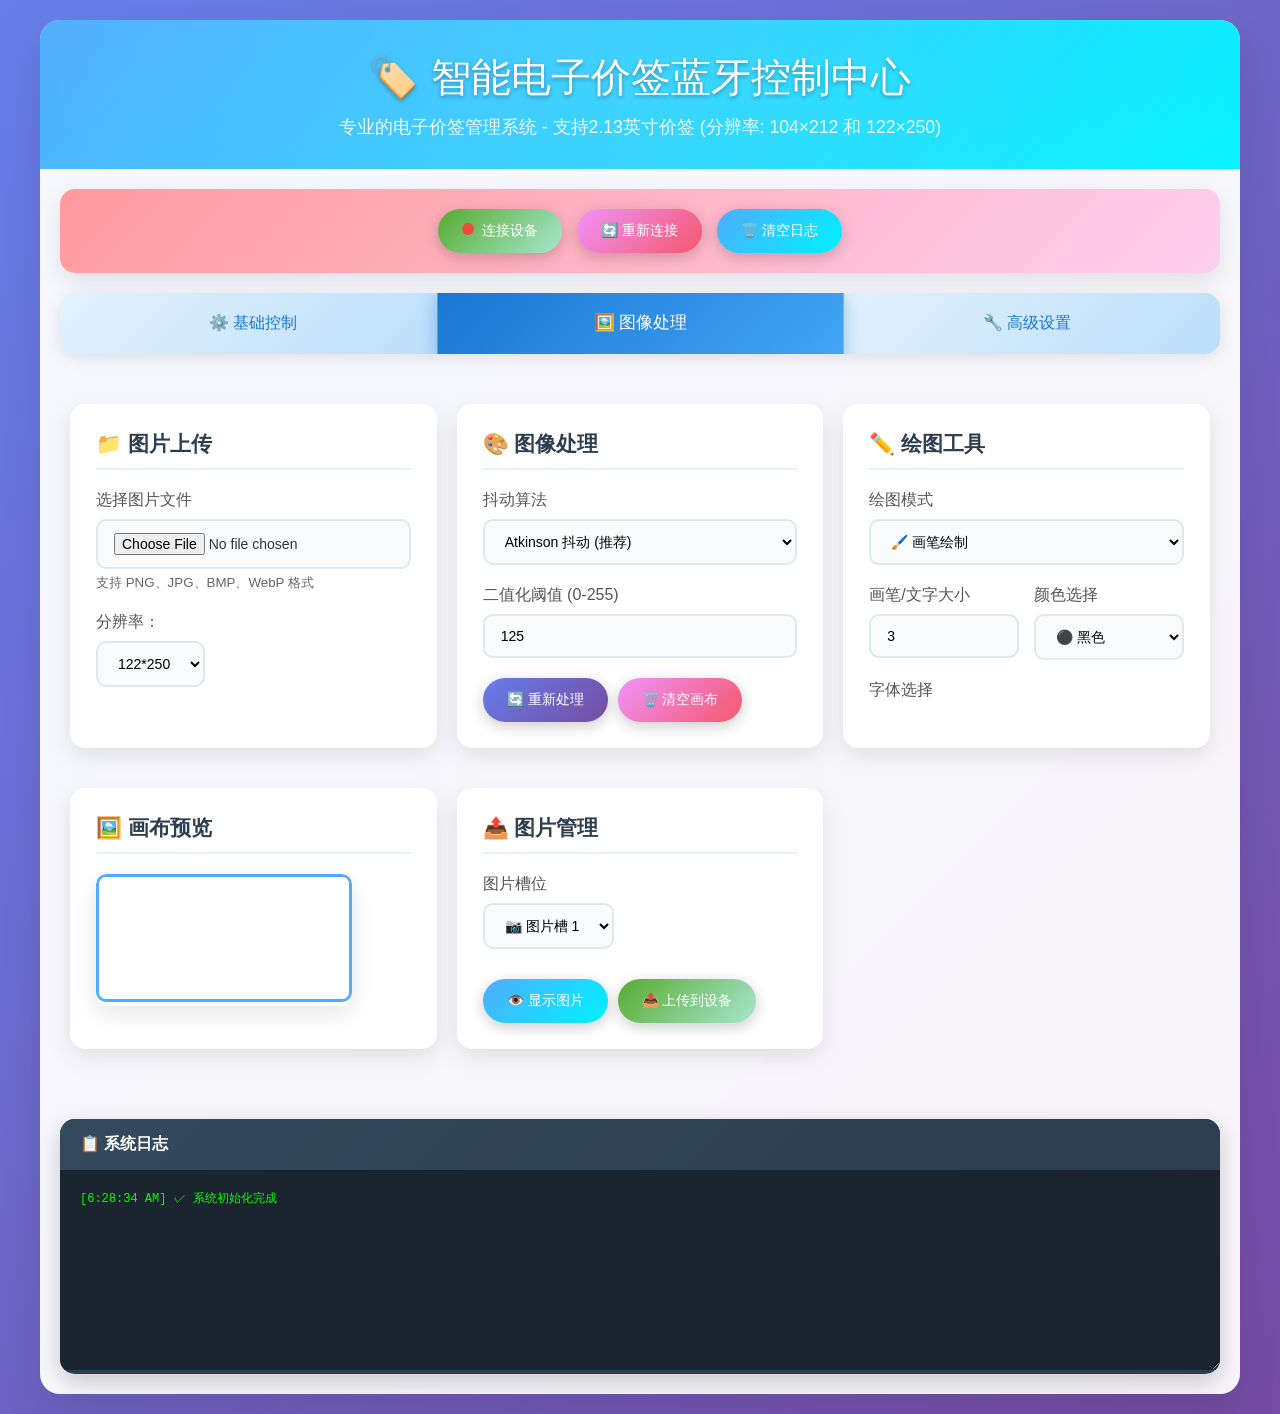
==== last.html @ 51428369 "admin upload /last.html" ====
<!DOCTYPE html>
<html lang="zh-CN">
<head>
    <meta http-equiv="Content-Type" content="text/html; charset=UTF-8">
    <meta name="viewport" content="width=device-width, initial-scale=1.0">
    <title>智能电子价签蓝牙控制中心</title>
    <style>
        * {
            margin: 0;
            padding: 0;
            box-sizing: border-box;
        }

        body {
            font-family: 'Microsoft YaHei', 'PingFang SC', 'Helvetica Neue', Arial, sans-serif;
            background: linear-gradient(135deg, #667eea 0%, #764ba2 100%);
            min-height: 100vh;
            padding: 20px;
            color: #333;
        }

        .container {
            max-width: 1200px;
            margin: 0 auto;
            background: rgba(255, 255, 255, 0.95);
            border-radius: 20px;
            box-shadow: 0 20px 40px rgba(0, 0, 0, 0.1);
            overflow: hidden;
            backdrop-filter: blur(10px);
        }

        /* 移动端适配 */
        @media (max-width: 768px) {
            body {
                padding: 10px;
                font-size: 14px;
            }
            
            .container {
                border-radius: 15px;
                margin: 0;
            }
        }

        .header {
            background: linear-gradient(135deg, #4facfe 0%, #00f2fe 100%);
            color: white;
            padding: 30px;
            text-align: center;
            position: relative;
            overflow: hidden;
        }

        .header::before {
            content: '';
            position: absolute;
            top: -50%;
            left: -50%;
            width: 200%;
            height: 200%;
            background: radial-gradient(circle, rgba(255,255,255,0.1) 0%, transparent 70%);
            animation: float 6s ease-in-out infinite;
        }

        @keyframes float {
            0%, 100% { transform: translateY(0px) rotate(0deg); }
            50% { transform: translateY(-20px) rotate(180deg); }
        }

        .header h1 {
            font-size: 2.5em;
            margin-bottom: 10px;
            font-weight: 300;
            text-shadow: 0 2px 4px rgba(0,0,0,0.3);
            position: relative;
            z-index: 1;
        }

        .header p {
            font-size: 1.1em;
            opacity: 0.9;
            position: relative;
            z-index: 1;
        }

        @media (max-width: 768px) {
            .header {
                padding: 20px 15px;
            }
            
            .header h1 {
                font-size: 1.8em;
                margin-bottom: 8px;
            }
            
            .header p {
                font-size: 0.95em;
            }
        }

        .connection-panel {
            background: linear-gradient(135deg, #ff9a9e 0%, #fecfef 100%);
            padding: 20px;
            margin: 20px;
            border-radius: 15px;
            box-shadow: 0 8px 25px rgba(0, 0, 0, 0.1);
        }

        .connection-buttons {
            display: flex;
            gap: 15px;
            flex-wrap: wrap;
            justify-content: center;
        }

        .btn {
            background: linear-gradient(135deg, #667eea 0%, #764ba2 100%);
            color: white;
            border: none;
            padding: 12px 24px;
            border-radius: 25px;
            cursor: pointer;
            font-size: 14px;
            font-weight: 500;
            transition: all 0.3s ease;
            box-shadow: 0 4px 15px rgba(0, 0, 0, 0.2);
            position: relative;
            overflow: hidden;
            min-height: 44px; /* 确保触摸友好的最小高度 */
        }

        @media (max-width: 768px) {
            .connection-panel {
                margin: 15px;
                padding: 15px;
            }
            
            .connection-buttons {
                gap: 10px;
                flex-direction: column;
            }
            
            .btn {
                padding: 15px 20px;
                font-size: 16px;
                min-height: 50px;
                width: 100%;
                border-radius: 12px;
            }
        }

        .btn::before {
            content: '';
            position: absolute;
            top: 0;
            left: -100%;
            width: 100%;
            height: 100%;
            background: linear-gradient(90deg, transparent, rgba(255,255,255,0.2), transparent);
            transition: left 0.5s;
        }

        .btn:hover::before {
            left: 100%;
        }

        .btn:hover {
            transform: translateY(-2px);
            box-shadow: 0 6px 20px rgba(0, 0, 0, 0.3);
        }

        .btn:active {
            transform: translateY(0);
        }

        .btn-success {
            background: linear-gradient(135deg, #56ab2f 0%, #a8e6cf 100%);
        }

        .btn-warning {
            background: linear-gradient(135deg, #f093fb 0%, #f5576c 100%);
        }

        .btn-info {
            background: linear-gradient(135deg, #4facfe 0%, #00f2fe 100%);
        }

        .tabs {
            display: flex;
            background: #f8f9fa;
            margin: 20px;
            border-radius: 15px;
            overflow: hidden;
            box-shadow: 0 4px 15px rgba(0, 0, 0, 0.1);
        }

        .tab {
            flex: 1;
            padding: 20px;
            text-align: center;
            cursor: pointer;
            background: linear-gradient(135deg, #e3f2fd 0%, #bbdefb 100%);
            border: none;
            font-size: 16px;
            font-weight: 500;
            color: #1976d2;
            transition: all 0.3s ease;
            position: relative;
            min-height: 44px;
        }

        @media (max-width: 768px) {
            .tabs {
                margin: 15px;
                flex-direction: column;
                border-radius: 12px;
            }
            
            .tab {
                padding: 15px;
                font-size: 15px;
                min-height: 50px;
                border-right: none !important;
            }
            
            .tab:not(:last-child) {
                border-bottom: 1px solid rgba(255,255,255,0.3);
            }
            
            .tab.active {
                transform: none;
                border-radius: 0;
            }
        }

        .tab:not(:last-child) {
            border-right: 1px solid rgba(255,255,255,0.3);
        }

        .tab.active {
            background: linear-gradient(135deg, #1976d2 0%, #42a5f5 100%);
            color: white;
            transform: scale(1.05);
            z-index: 2;
            box-shadow: 0 4px 15px rgba(25, 118, 210, 0.4);
        }

        .tab:hover:not(.active) {
            background: linear-gradient(135deg, #bbdefb 0%, #90caf9 100%);
            transform: translateY(-2px);
        }

        .content {
            display: none;
            padding: 30px;
            animation: fadeIn 0.5s ease-in-out;
        }

        .content.active {
            display: block;
        }

        @keyframes fadeIn {
            from { opacity: 0; transform: translateY(20px); }
            to { opacity: 1; transform: translateY(0); }
        }

        .card {
            background: white;
            border-radius: 15px;
            padding: 25px;
            margin-bottom: 20px;
            box-shadow: 0 8px 25px rgba(0, 0, 0, 0.1);
            border: 1px solid rgba(255, 255, 255, 0.2);
            transition: transform 0.3s ease, box-shadow 0.3s ease;
        }

        .card:hover {
            transform: translateY(-5px);
            box-shadow: 0 15px 35px rgba(0, 0, 0, 0.15);
        }

        .card-title {
            font-size: 1.3em;
            font-weight: 600;
            margin-bottom: 20px;
            color: #2c3e50;
            border-bottom: 2px solid #e3f2fd;
            padding-bottom: 10px;
        }

        @media (max-width: 768px) {
            .content {
                padding: 20px 15px;
            }
            
            .card {
                padding: 20px;
                margin-bottom: 15px;
                border-radius: 12px;
            }
            
            .card:hover {
                transform: none;
            }
            
            .card-title {
                font-size: 1.2em;
                margin-bottom: 15px;
            }
        }

        .form-group {
            margin-bottom: 20px;
        }

        .form-label {
            display: block;
            margin-bottom: 8px;
            font-weight: 500;
            color: #555;
        }

        .form-control {
            width: 100%;
            padding: 12px 16px;
            border: 2px solid #e1e8ed;
            border-radius: 10px;
            font-size: 14px;
            transition: all 0.3s ease;
            background: #fafbfc;
        }

        .form-control:focus {
            outline: none;
            border-color: #4facfe;
            background: white;
            box-shadow: 0 0 0 3px rgba(79, 172, 254, 0.1);
        }

        .form-control-inline {
            display: inline-block;
            width: auto;
            margin-right: 10px;
        }

        .button-group {
            display: flex;
            gap: 10px;
            flex-wrap: wrap;
            margin-top: 15px;
        }

        @media (max-width: 768px) {
            .form-control {
                padding: 15px 16px;
                font-size: 16px; /* 防止iOS缩放 */
                border-radius: 8px;
            }
            
            .form-control-inline {
                width: 100%;
                margin-right: 0;
                margin-bottom: 10px;
            }
            
            .button-group {
                flex-direction: column;
                gap: 8px;
            }
            
            .button-group .btn {
                width: 100%;
                margin: 0;
            }
        }

        .canvas-container {
            position: relative;
            display: inline-block;
            border-radius: 10px;
            overflow: hidden;
            box-shadow: 0 8px 25px rgba(0, 0, 0, 0.1);
        }

        #canvas {
            border: 3px solid #4facfe;
            border-radius: 10px;
            background: white;
        }

        #edit-font {
            max-width: 296px;
            position: absolute;
            border: 2px solid #4facfe;
            background-color: rgba(255, 255, 255, 0.9);
            display: none;
            overflow: auto;
            border-radius: 5px;
            padding: 5px;
            backdrop-filter: blur(5px);
        }

        .log-container {
            margin: 20px;
            background: #2c3e50;
            border-radius: 15px;
            overflow: hidden;
            box-shadow: 0 8px 25px rgba(0, 0, 0, 0.2);
        }

        .log-header {
            background: linear-gradient(135deg, #34495e 0%, #2c3e50 100%);
            color: white;
            padding: 15px 20px;
            font-weight: 600;
        }

        #log {
            width: 100%;
            background: #1a252f;
            color: #00ff00;
            border: none;
            padding: 20px;
            font-family: 'Consolas', 'Monaco', monospace;
            font-size: 12px;
            resize: vertical;
            min-height: 200px;
        }

        @media (max-width: 768px) {
            .canvas-container {
                width: 100%;
                max-width: 100%;
                border-radius: 8px;
            }
            
            #canvas {
                width: 100%;
                max-width: 100%;
                height: auto;
                border-width: 2px;
                border-radius: 8px;
            }
            
            #edit-font {
                max-width: 90%;
                border-radius: 8px;
            }
            
            .log-container {
                margin: 15px;
                border-radius: 12px;
            }
            
            .log-header {
                padding: 12px 15px;
                font-size: 14px;
            }
            
            #log {
                padding: 15px;
                font-size: 11px;
                min-height: 150px;
            }
        }

        .status-indicator {
            display: inline-block;
            width: 12px;
            height: 12px;
            border-radius: 50%;
            background: #e74c3c;
            margin-right: 8px;
            animation: pulse 2s infinite;
        }

        .status-indicator.connected {
            background: #27ae60;
        }

        @keyframes pulse {
            0% { opacity: 1; }
            50% { opacity: 0.5; }
            100% { opacity: 1; }
        }

        .feature-grid {
            display: grid;
            grid-template-columns: repeat(auto-fit, minmax(300px, 1fr));
            gap: 20px;
        }

        /* 表格响应式 */
        table {
            width: 100%;
            border-collapse: collapse;
            margin: 15px 0;
        }

        td, th {
            padding: 12px 8px;
            text-align: left;
            border-bottom: 1px solid #ddd;
        }

        @media (max-width: 768px) {
            .feature-grid {
                grid-template-columns: 1fr;
                gap: 15px;
            }
            
            /* 表格在移动端的处理 */
            table {
                font-size: 14px;
            }
            
            td, th {
                padding: 10px 6px;
                font-size: 13px;
            }
            
            /* 让表格可以横向滚动 */
            .table-responsive {
                overflow-x: auto;
                -webkit-overflow-scrolling: touch;
            }
            
            /* 工具提示在移动端的优化 */
            .tooltip::after {
                font-size: 11px;
                padding: 6px 10px;
            }
        }

        .icon {
            display: inline-block;
            width: 20px;
            height: 20px;
            margin-right: 8px;
            vertical-align: middle;
        }

        .tooltip {
            position: relative;
            cursor: help;
        }

        .tooltip::after {
            content: attr(data-tooltip);
            position: absolute;
            bottom: 125%;
            left: 50%;
            transform: translateX(-50%);
            background: #333;
            color: white;
            padding: 8px 12px;
            border-radius: 6px;
            font-size: 12px;
            white-space: nowrap;
            opacity: 0;
            visibility: hidden;
            transition: all 0.3s ease;
            z-index: 1000;
        }

        .tooltip:hover::after {
            opacity: 1;
            visibility: visible;
        }

        /* 移动端额外优化 */
        @media (max-width: 480px) {
            body {
                padding: 5px;
            }
            
            .header h1 {
                font-size: 1.5em;
            }
            
            .btn {
                font-size: 15px;
                padding: 12px 16px;
            }
        }

        .loading {
            display: inline-block;
            width: 20px;
            height: 20px;
            border: 3px solid #f3f3f3;
            border-top: 3px solid #3498db;
            border-radius: 50%;
            animation: spin 1s linear infinite;
            margin-right: 10px;
        }

        @keyframes spin {
            0% { transform: rotate(0deg); }
            100% { transform: rotate(360deg); }
        }
    </style>
    <script type="application/javascript" src="电子价签蓝牙控制器_files/dithering.js"></script>
    <script type="application/javascript" src="电子价签蓝牙控制器_files/utils.js"></script>
</head>

<body>
    <script>
        let bleDevice;
        let gattServer;
        let epdService;
        let rxtxService;
        let epdCharacteristic;
        let rxtxCharacteristic;
        let reconnectTrys = 0;

        function delay(delayInms) {
            return new Promise(resolve => {
                setTimeout(() => {
                    resolve(2);
                }, delayInms);
            });
        }

        // 字符串进行gb2312编码
        function encodeToGb2312(str) {
            if (!str) {
                return '';
            }
            return urlEncode(strTrim(str));
        }

        // 将16进制转decode编码
        function hex2per(data) {
            if (data.length % 2) {
                console.error('16进制数据格式错误');
                return '';
            };

            var tmp = [];

            for (let i = 0; i < data.length; i += 2) {
                tmp.push(data.charAt(i) + data.charAt(i + 1));
            }

            let str = tmp.join('%');

            return '%' + str;
        }

        // 字符串进行gb2312解码
        function decodeCnGb2312(s) {
            var strChn = getChineseCode();
            var strOut = '';
            let str = hex2per(s);

            if (str) {
                for (var i = 0; i < str.length; i++) {
                    var c = str.charAt(i);
                    // +是空格
                    if (c == '+') {
                        strOut += ' ';
                    }
                    // a,b,c,1,2等，非%开头的，直接返回本身
                    else if (c != '%') {
                        strOut += c;
                    }
                    // %开头
                    else {
                        i++;
                        var nextC = str.charAt(i);
                        // 数字，则不是汉字
                        if (!isNaN(parseInt(nextC))) {
                            i++;
                            strOut += decodeURIComponent(c + nextC + str.charAt(i));
                        } else {
                            var x = new String();
                            try {
                                var code = str.substr(i, 2) + str.substr(i + 3, 2);
                                code = code.toUpperCase();
                                i = i + 4;

                                var index = -1;
                                while ((index = strChn.indexOf(code, index + 1)) != -1) {
                                    if (index % 4 == 0) {
                                        strOut += String.fromCharCode(index / 4 + 19968);
                                        break;
                                    }
                                }
                            } catch (e) {}
                        }
                    }
                }
            }
            return strOut;
        }

        function strTrim(str) {
            while (str.length > 0 && str.charAt(0) == ' ')
                str = str.substring(1, str.length);
            while (str.length > 0 && str.charAt(str.length - 1) == ' ')
                str = str.substring(0, str.length - 1);
            str = str.replace(' ', '+');
            return str;
        }

        function strReplace(str, a, b) {
            var i;
            var s2 = str;
            while (s2.indexOf(a) > 0) {
                i = s2.indexOf(a);
                s2 = s2.substring(0, i) + b + s2.substring(i + 2, s2.length);
            }
            return s2;
        }

        function urlEncode(strInput) {
            var str = strInput.replace(/(script)/g, '');
            str = str.replace(/(javascript)/g, '');
            str = str.replace(/(alert)/g, '');
            str = str.replace(/(style)/g, '');
            str = str.replace(/(<)/g, '');
            str = str.replace(/(>)/g, '');
            str = strReplace(str, '/', '');
            var Sys = {};
            var ua = (navigator && navigator.userAgent.toLowerCase()) || 'chrome';
            var s;
            (s = ua.match(/msie ([\d.]+)/))
                ? (Sys.ie = s[1])
                : (s = ua.match(/firefox\/([\d.]+)/))
                ? (Sys.firefox = s[1])
                : (s = ua.match(/chrome\/([\d.]+)/))
                ? (Sys.chrome = s[1])
                : (s = ua.match(/opera.([\d.]+)/))
                ? (Sys.opera = s[1])
                : (s = ua.match(/version\/([\d.]+).*safari/))
                ? (Sys.safari = s[1])
                : 0;

            if (Sys.firefox || Sys.chrome) {
                return urlEncodeV2(str);
            }
            if (strInput) {
                if (window && window.execScript) {
                    str = str.replace(/./g, function (sHex) {
                        window.EnCodeStr = '';
                        window.sHex = sHex;
                        window.execScript('window.EnCodeStr=Hex(Asc(window.sHex))', 'vbscript');
                        return window.EnCodeStr.replace(/../g, '%$&');
                    });
                }
                return str;
            } else {
                return '';
            }
        }

        function urlEncodeV2(str) {
            var ret = '';
            var strSpecial = '!"#$%&\'()*+,/:;<=>?[]^`{|}~%';

            for (var i = 0; i < str.length; i++) {
                var chr = str.charAt(i);
                var c = strToAsc(chr);
                var tt = '';
                tt += chr + ':' + c + 'n';
                if (parseInt('0x' + c) > 0x7f) {
                    ret += c.slice(0, 2) + c.slice(-2);
                } else {
                    if (parseInt('0x' + c) < 0x10) {
                        ret += '0' + c.toString(16);
                    } else {
                        ret += c.toString(16);
                    }
                }
            }
            return ret;
        }

        function urlDecodeV2(str) {
            var ret = '';
            for (var i = 0; i < str.length; i++) {
                var chr = str.charAt(i);
                if (chr == '+') {
                    ret += '';
                } else if (chr == '%') {
                    var asc = str.substring(i + 1, i + 3);
                    if (parseInt('0x' + asc) > 0x7f) {
                        ret += ascToStr(parseInt('0x' + asc + str.substring(i + 4, i + 6)));
                        i += 5;
                    } else {
                        ret += ascToStr(parseInt('0x' + asc));
                        i += 2;
                    }
                } else {
                    ret += chr;
                }
            }
            return ret;
        }

        function strToAsc(str) {
            var n = unicodeToAnsi(str.charCodeAt(0));
            var s = n.toString(16);
            return s.toUpperCase();
        }

        function ascToStr(code) {
            var n = ansiToUnicode(code);
            return String.fromCharCode(n);
        }

        function unicodeToAnsi(chrCode) {
            var chrHex = chrCode.toString(16);
            chrHex = '000' + chrHex.toUpperCase();
            chrHex = chrHex.substr(chrHex.length - 4);
            var i = getUniCode().indexOf(chrHex);
            if (i != -1) {
                chrHex = getAnsiCodeChr().substr(i, 4);
            }
            return parseInt(chrHex, 16);
        }

        function ansiToUnicode(chrCode) {
            var chrHex = chrCode.toString(16);
            chrHex = '000' + chrHex.toUpperCase();
            chrHex = chrHex.substr(chrHex.length - 4);
            var i = getAnsiCodeChr().indexOf(chrHex);
            if (i != -1) {
                chrHex = getUniCode().substr(i, 4);
            }
        }

        // 留空的函数，用户自己编辑
        function getChineseCode() {
            // 用户自己编辑此函数
            return '';
        }

        function getUniCode() {
            // 用户自己编辑此函数
            return '';
        }

        function getAnsiCodeChr() {
            // 用户自己编辑此函数
            return '';
        }

        // 重置变量函数
        function resetVariables() {
            gattServer = null;
            epdService = null;
            epdCharacteristic = null;
            rxtxCharacteristic = null;
            rxtxService = null;
            document.getElementById("log").value = '';
        }

        // 错误处理函数
        async function handleError(error) {
            console.log(error);
            resetVariables();
            if (bleDevice == null)
                return;
            if (reconnectTrys <= 5) {
                reconnectTrys++;
                await connect();
            }
            else {
                addLog("Was not able to connect, aborting");
                reconnectTrys = 0;
            }
        }

        // 发送EPD命令
        async function sendCommand(cmd) {
            if (epdCharacteristic) {
                await epdCharacteristic.writeValueWithResponse(cmd)
            } else {
                addLog('服务不可用。蓝牙连接上了吗？')
            }
        }

        // 发送RXTX命令
        async function rxTxSendCommand(cmd) {
            if (rxtxCharacteristic) {
                await rxtxCharacteristic.writeValueWithResponse(cmd);
            } else {
                addLog('服务不可用。蓝牙连接上了吗？')
            }
        }

        // 断开连接
        function disconnect() {
            resetVariables();
            addLog('连接已断开.');
            document.getElementById("connectbutton").innerHTML = '连接设备';
            const statusIndicator = document.querySelector('.status-indicator');
            statusIndicator.classList.remove('connected');
        }

        // 蓝牙连接相关函数
        async function preConnect() {
            const connectBtn = document.getElementById('connectbutton');
            const statusIndicator = document.querySelector('.status-indicator');
            
            if (gattServer != null && gattServer.connected) {
                if (bleDevice != null && bleDevice.gatt.connected)
                    bleDevice.gatt.disconnect();
            }
            else {
                connectBtn.innerHTML = '<div class="loading"></div>正在连接...';
                connectBtn.disabled = true;
                
                try {
                    reconnectTrys = 0;
                    bleDevice = await navigator.bluetooth.requestDevice({
                        filters: [
                            { namePrefix: "NRF" },
                        ],
                        optionalServices: ['0000221f-0000-1000-8000-00805f9b34fb', '00001f10-0000-1000-8000-00805f9b34fb', '13187b10-eba9-a3ba-044e-83d3217d9a38'],
                        acceptAllDevices: false
                    });
                    await bleDevice.addEventListener('gattserverdisconnected', disconnect);
                    await connect();
                    
                    statusIndicator.classList.add('connected');
                    connectBtn.innerHTML = '断开';
                    connectBtn.disabled = false;
                    addLog('✓ 蓝牙连接成功');
                } catch (error) {
                    connectBtn.innerHTML = '连接设备';
                    connectBtn.disabled = false;
                    addLog('✗ 连接失败: ' + error.message);
                    await handleError(error);
                }
            }
        }

        async function connectRXTX() {
            rxtxService = await gattServer.getPrimaryService('00001f10-0000-1000-8000-00805f9b34fb');
            addLog('> 找到串口服务');

            rxtxCharacteristic = await rxtxService.getCharacteristic('00001f1f-0000-1000-8000-00805f9b34fb');
            addLog('> 串口服务已连接');
        }

        async function connect() {
            if (epdCharacteristic == null) {
                addLog("正在连接: " + bleDevice.name);

                gattServer = await bleDevice.gatt.connect();
                addLog('> 找到GATT服务器');

                epdService = await gattServer.getPrimaryService('13187b10-eba9-a3ba-044e-83d3217d9a38');
                addLog('> 找到可用服务');

                epdCharacteristic = await epdService.getCharacteristic('4b646063-6264-f3a7-8941-e65356ea82fe');
                addLog('> 服务已连接');

                await epdCharacteristic.startNotifications();

                document.getElementById("connectbutton").innerHTML = '断开';
                await connectRXTX();
            }
        }

        async function reConnect() {
            connectTrys = 0;
            if (bleDevice != null && bleDevice.gatt.connected)
                bleDevice.gatt.disconnect();
            resetVariables();
            addLog("重新连接");
            setTimeout(async function () { await connect(); }, 300);
        }

        function addLog(message) {
            const log = document.getElementById('log');
            const timestamp = new Date().toLocaleTimeString();
            log.value += `[${timestamp}] ${message}\n`;
            log.scrollTop = log.scrollHeight;
        }

        // 指令发送函数
        async function triggerRxTxCmd(cmd) {
            addLog(`发送指令: ${cmd}`)
            await rxTxSendCommand(hexToBytes(cmd));
        }

        async function triggerShowCmd(cmd) {
            await triggerRxTxCmd(cmd);
            await delay(150);
            await triggerRxTxCmd('e2');
        }

        async function triggerEpdCmd(cmd) {
            addLog(`发送指令: ${cmd}`)
            await sendCommand(hexToBytes(cmd));
        }

        async function setTime() {
            const { unixNow, localeTimeString, year, month, day, week } = getUnixTime();

            addLog("时间设置为: " + localeTimeString + " : dd" + intToHex(unixNow, 4));
            await rxTxSendCommand(hexToBytes('dd' +
                [intToHex(unixNow, 4), intToHex(year, 2), intToHex(month, 1), intToHex(day, 1), intToHex(week, 1)].join('')));

            await delay(150);
            await rxTxSendCommand(hexToBytes('e2'))
        }

        async function ModifyTimeZone() {
            let timezone = document.getElementById('timezone').value;
            let timezone_hex = intToHex(parseInt(timezone), 1);
            addLog(`修改时区为: ${timezone_hex}`);
            await rxTxSendCommand(hexToBytes('e4' + timezone_hex));
            await delay(150);
            await rxTxSendCommand(hexToBytes('e2'));
        }

        async function dev_reg() {
            const regCode = document.getElementById('reg_code').value;
            if (!regCode) {
                alert('请输入激活码');
                return;
            }
            // 这里需要根据实际协议实现激活逻辑
            addLog(`→ 设备激活: ${regCode}`);
            await rxTxSendCommand(hexToBytes('ef' + regCode));
            await delay(150);
            await rxTxSendCommand(hexToBytes('e2'));
        }

        function getUnixTime() {
            const unixNow = Math.round(Date.now() / 1000) - new Date().getTimezoneOffset() * 60;
            const date = new Date((unixNow + new Date().getTimezoneOffset() * 60) * 1000);
            const localeTimeString = date.toLocaleTimeString();

            return {
                unixNow,
                localeTimeString,
                year: date.getFullYear(),
                month: date.getMonth() + 1,
                day: date.getDate(),
                week: date.getDay() || 7
            }
        }

        // 图片处理函数
        async function update_image() {
            const image_file = document.getElementById('image_file');
            if (image_file.files.length > 0) {
                const file = image_file.files[0];

                const canvas = document.getElementById("canvas");
                const ctx = canvas.getContext("2d");

                const image = new Image();
                image.src = URL.createObjectURL(file);
                image.onload = function(event) {
                    URL.revokeObjectURL(this.src);
                    ctx.drawImage(image, 0, 0, image.width, image.height, 0, 0, canvas.width, canvas.height);
                    convert_dithering();
                    addLog('✓ 图片加载完成');
                }
            }
        }

        function get_position(canvas, x, y) {
            let rect = canvas.getBoundingClientRect()
            return {
                x: x - rect.left * (canvas.width / rect.width),
                y: y - rect.top * (canvas.height / rect.height)
            }
        }

        function clear_canvas() {
            if (confirm('确认清除画布内容？')) {
                const canvas = document.getElementById('canvas');
                const ctx = canvas.getContext("2d");
                ctx.fillStyle = 'white';
                ctx.fillRect(0, 0, canvas.width, canvas.height);
                addLog('✓ 画布已清空');
            }
        }

        function convert_dithering() {
            const canvas = document.getElementById('canvas');
            const ctx = canvas.getContext("2d");
            const mode = document.getElementById('dithering').value;
            if (mode.startsWith('bwr')) {
                ditheringCanvasByPalette(canvas, bwrPalette, mode);
            } else {
                dithering(ctx, canvas.width, canvas.height, parseInt(document.getElementById('threshold').value), mode);
            }
            addLog('✓ 图像抖动处理完成');
        }

        // 发送图片数据
        async function sendBufferData(value, type) {
            addLog(`开始发送图片模式:${type}, 大小 ${value.length/2/1024}KB`);
            let code = 'ff';
            if (type === 'bwr') {
                code = '00';
            }
            const step = 480;
            let partIndex = 0;
            for (let i = 0; i < value.length; i += step) {
                addLog(`正在发送第${partIndex+1}块. 块大小: ${step/2 + 4}byte. 起始位置: ${i/2}`);
                await sendCommand(hexToBytes("03" + code + intToHex(i / 2, 2) + value.substring(i, i + step)));
                partIndex += 1;
            }
        }

        function change_resolution()
        {
            //canvas
            const canvas = document.getElementById('canvas');
            let resolution = document.getElementById('resolution').value;
            if(resolution==0)
            {
                canvas.width = 212;
                canvas.height = 104;
            }
            else
            {
                canvas.width = 250;
                canvas.height = 122;
            }
            update_image();
        }

        async function upload_image() {
            const canvas = document.getElementById('canvas');
            const startTime = new Date().getTime();
            let image_id = document.getElementById('image_id').value;

            await sendCommand(hexToBytes("80"+image_id));
            await sendCommand(hexToBytes("0000"));
            await sendCommand(hexToBytes("020000"));
            //await sendBufferData(bytesToHex(canvas2bytes(canvas)), 'bw')
            await sendBufferData(bytesToHex(canvas2bytes(canvas, 250, 122, 'bw')))

            await sendCommand(hexToBytes("0101"))

            addLog(`刷新完成，耗时${(new Date().getTime() - startTime)/1000}s`);
        }

        async function channel_image() {
            let image_id = document.getElementById('image_id').value;
            await triggerRxTxCmd(encodeToGb2312('$'+'IMG('+image_id+',0)'));
            await rxTxSendCommand(hexToBytes("E2"));
        }

        function stringToBytes(val) {
            const result = [];
            let t;
            for (let i = 0; i < val.length; i++) {
                t = val.charCodeAt(i);
                result.push(t);
            }
            return result;
        }

        async function show_setting(set_cmd) {
            set_cmds = set_cmd.split("\n");

            let str="";
            let flag=0;
            for(let i=0;i<set_cmds.length;i++) {
                let cmd = set_cmds[i];
                str+=cmd+"\n";
                if(str.length>100||i==set_cmds.length-1) {
                    if(flag==0) {
                        await triggerRxTxCmd(encodeToGb2312('$'+str));
                        str="";
                        flag=1;
                    }
                    else {
                        await triggerRxTxCmd(encodeToGb2312('@'+str));
                        str="";
                    }
                }
            }
            await triggerRxTxCmd("E2");
        }

        // 页面初始化
        document.body.onload = () => {
            const canvas = document.getElementById('canvas');
            const ctx = canvas.getContext("2d");
            ctx.fillStyle = 'white';
            ctx.fillRect(0, 0, canvas.width, canvas.height);

            let is_allow_drawing = false;
            let is_allow_move_editor = false;
            const image_mode = document.getElementById('canvas-mode');
            const paint_size = document.getElementById('paint-size');
            const paint_color = document.getElementById('paint-color');
            const editor = document.getElementById('edit-font');
            const font = document.getElementById('font');
            
            document.getElementById('dithering').value = 'Atkinson';
            image_mode.value = 'paint';
            paint_color.value = 'black';
            font.value = '黑体';

            // 文本编辑器事件
            editor.onmousemove = function (e) {
                editor.style.fontSize = `${paint_size.value * 10}px`;
                editor.style.color = paint_color.value;
                editor.style.fontFamily = font.value;
                editor.style.fontWeight = 'bold';

                if (is_allow_move_editor) {
                    const {x, y} = get_position(canvas, e.clientX, e.clientY);
                    if (x < 0 || y < 0 || x > canvas.width || y > canvas.height) {
                        return;
                    }

                    editor.style.left = `${e.clientX-20}px`;
                    editor.style.top = `${e.clientY-20}px`;
                }
            }

            editor.onmousedown = function (e) {
                is_allow_move_editor = true;
            }

            editor.onmouseup = function (e) {
                is_allow_move_editor = false;
            }

            document.getElementById('update-text').onclick = function () {
                if (!editor.value.length) {
                    alert('请先输入文字内容');
                    return;
                }
                editor.style.display = 'none';
                ctx.beginPath();
                ctx.font = `bold ${paint_size.value * 10}px ${font.value}`;
                ctx.fillStyle = paint_color.value;
                const {x, y} = get_position(canvas, parseInt(editor.style.left), parseInt(editor.style.top) + paint_size.value * 10);

                ctx.fillText(editor.value, x, y);
                addLog('✓ 文字已添加到画布');
            }

            // 模式切换事件
            image_mode.onchange = function (e) {
                if (image_mode.value === 'font') {
                    document.getElementById('update-text').style.display = 'inline-block';
                    document.getElementById('font').style.display = 'inline-block';

                    editor.style.display = 'block';
                    editor.style.left = `${e.clientX}px`;
                    editor.style.top = `${e.clientY}px`;
                    return;
                }
                document.getElementById('update-text').style.display = 'none';
                document.getElementById('font').style.display = 'none';
                editor.style.display = 'none';
            }

            paint_size.onchange = function () {
                if (image_mode.value === 'font') {
                    editor.style.fontSize = `${paint_size.value * 10}px`;
                }
            }

            paint_color.onchange = function () {
                if (image_mode.value === 'font') {
                    editor.style.color = paint_color.value;
                }
            }

            font.onchange = function () {
                if (image_mode.value === 'font') {
                    editor.style.fontFamily = font.value;
                }
            }

            // 画布绘制事件
            canvas.onmousedown = function(e) {
                let ele = get_position(canvas, e.clientX, e.clientY)
                let { x, y } = ele

                switch (image_mode.value) {
                    case 'paint':
                        is_allow_drawing = true;
                        ctx.beginPath();
                        ctx.moveTo(x, y);
                        break;
                    case 'font':
                        editor.style.display = 'block';
                        editor.style.left = `${e.clientX}px`;
                        editor.style.top = `${e.clientY}px`;
                        editor.style.fontSize = `${paint_size.value * 10}px`;
                        editor.style.color = paint_color.value;
                        editor.style.fontFamily = font.value;
                        editor.style.fontWeight = 'bold';
                        break
                    default:
                        break;
                }
            };

            canvas.onmousemove = (e) => {
                let ele = get_position(canvas, e.clientX, e.clientY)
                let { x, y } = ele;
                switch (image_mode.value) {
                    case 'paint':
                        if (is_allow_drawing) {
                            ctx.lineWidth = paint_size.value;
                            ctx.strokeStyle = paint_color.value;
                            ctx.lineTo(x, y);
                            ctx.stroke();
                        }
                        break;
                    case 'font':
                        break;
                    default:
                        break;
                }
            }

            canvas.onmouseup = function() {
                switch (image_mode.value) {
                    case 'paint':
                        is_allow_drawing = false;
                        break;
                    case 'font':
                        editor.focus();
                        is_allow_move_editor = false;
                        break;
                    default:
                        break;
                }
            }

            canvas.onmouseleave = function () {
                if (image_mode.value === 'paint') {
                    is_allow_drawing = false;
                }
            }

            addLog('✓ 系统初始化完成');
        }

        // 标签页切换
        function showContent(contentId) {
            const contents = document.querySelectorAll('.content');
            contents.forEach(content => content.classList.remove('active'));

            const tabs = document.querySelectorAll('.tab');
            tabs.forEach(tab => tab.classList.remove('active'));

            document.getElementById(contentId).classList.add('active');

            const activeTab = tabs[contentId.replace('content', '') - 1];
            activeTab.classList.add('active');
        }
    </script>

    <div class="container">
        <div class="header">
            <h1>🏷️ 智能电子价签蓝牙控制中心</h1>
            <p>专业的电子价签管理系统 - 支持2.13英寸价签 (分辨率: 104×212 和 122×250)</p>
        </div>

        <div class="connection-panel">
            <div class="connection-buttons">
                <button id="connectbutton" class="btn btn-success" onclick="preConnect();">
                    <span class="status-indicator"></span>连接设备
                </button>
                <button class="btn btn-warning" onclick="reConnect();">🔄 重新连接</button>
                <button class="btn btn-info" onclick="document.getElementById('log').value = '';">🗑️ 清空日志</button>
            </div>
        </div>

        <div class="tabs">
            <div class="tab" onclick="showContent('content1')">⚙️ 基础控制</div>
            <div class="tab active" onclick="showContent('content2')">🖼️ 图像处理</div>
            <div class="tab" onclick="showContent('content3')">🔧 高级设置</div>
        </div>

        <div id="content1" class="content">
            <div class="feature-grid">
                <div class="card">
                    <div class="card-title">📡 指令控制</div>
                    <div class="form-group">
                        <label class="form-label">自定义指令</label>
                        <div style="display: flex; gap: 10px;">
                            <input type="text" id="cmdTXT" value="E2" class="form-control" placeholder="输入指令代码">
                            <button class="btn" onclick="triggerRxTxCmd(document.getElementById('cmdTXT').value);">发送</button>
                        </div>
                    </div>
                </div>

                <div class="card">
                    <div class="card-title">🎮 快捷操作</div>
                    <div class="button-group">
                        <button class="btn tooltip" onclick="triggerShowCmd('e100')" data-tooltip="显示上传的图片">📷 图片模式</button>
                        <button class="btn tooltip" onclick="triggerShowCmd('e101')" data-tooltip="显示日历界面">📅 日历模式</button>
                        <button class="btn tooltip" onclick="triggerShowCmd('e102')" data-tooltip="显示时钟界面">🕐 时钟模式</button>
                        <button class="btn tooltip" onclick="triggerShowCmd('e103')" data-tooltip="自定义显示模式">⚡ 自定义模式</button>
                    </div>
                    <div class="button-group">
                        <button class="btn tooltip" onclick="triggerRxTxCmd('e2')" data-tooltip="刷新屏幕显示">🔄 刷新屏幕</button>
                        <button class="btn tooltip" onclick="triggerRxTxCmd('E001')" data-tooltip="切换显示屏幕">🔀 切换屏幕</button>
                        <button class="btn tooltip" onclick="triggerRxTxCmd('e3')" data-tooltip="黑白反色显示">🔄 反色显示</button>
                        <button class="btn tooltip" onclick="setTime()" data-tooltip="同步系统时间">⏰ 同步时间</button>
                    </div>
                </div>

                <div class="card">
                    <div class="card-title">🌍 时区设置</div>
                    <div class="form-group">
                        <label class="form-label">选择时区</label>
                        <div style="display: flex; gap: 10px; align-items: center;">
                            <select id="timezone" class="form-control form-control-inline">
                                <option value="-12">UTC-12</option>
                                <option value="-11">UTC-11</option>
                                <option value="-10">UTC-10</option>
                                <option value="-9">UTC-9</option>
                                <option value="-8">UTC-8</option>
                                <option value="-7">UTC-7</option>
                                <option value="-6">UTC-6</option>
                                <option value="-5">UTC-5</option>
                                <option value="-4">UTC-4</option>
                                <option value="-3">UTC-3</option>
                                <option value="-2">UTC-2</option>
                                <option value="-1">UTC-1</option>
                                <option value="0">UTC+0</option>
                                <option value="1">UTC+1</option>
                                <option value="2">UTC+2</option>
                                <option value="3">UTC+3</option>
                                <option value="4">UTC+4</option>
                                <option value="5">UTC+5</option>
                                <option value="6">UTC+6</option>
                                <option value="7">UTC+7</option>
                                <option value="8" selected="selected">UTC+8 (北京时间)</option>
                                <option value="9">UTC+9</option>
                                <option value="10">UTC+10</option>
                                <option value="11">UTC+11</option>
                                <option value="12">UTC+12</option>
                            </select>
                            <button class="btn" onclick="ModifyTimeZone()">应用时区</button>
                        </div>
                    </div>
                </div>

                <div class="card">
                    <div class="card-title">🔑 设备激活</div>
                    <div class="form-group">
                        <label class="form-label">激活码</label>
                        <div style="display: flex; gap: 10px;">
                            <input type="text" id="reg_code" class="form-control" placeholder="请输入设备激活码">
                            <button class="btn" onclick="dev_reg()">激活设备</button>
                        </div>
                    </div>
                </div>
            </div>
        </div>

        <div id="content2" class="content active">
            <div class="feature-grid">
                <div class="card">
                    <div class="card-title">📁 图片上传</div>
                    <div class="form-group">
                        <label class="form-label">选择图片文件</label>
                        <input type="file" id="image_file" onchange="update_image()" accept=".png,.jpg,.bmp,.webp" class="form-control">
                        <small style="color: #666; margin-top: 5px; display: block;">支持 PNG、JPG、BMP、WebP 格式</small>
                    </div>
                    <label class="form-label">分辨率：</label>
                    <select id="resolution" onchange="change_resolution()" class="form-control form-control-inline">
                        <option value="0">104*212</option>
                        <option value="1" selected>122*250</option>
                    </select>
                </div>

                <div class="card">
                    <div class="card-title">🎨 图像处理</div>
                    <div class="form-group">
                        <label class="form-label">抖动算法</label>
                        <select id="dithering" class="form-control">
                            <optgroup label="黑白处理">
                                <option value="none">二值化处理</option>
                                <option value="bayer">Bayer 抖动</option>
                                <option value="floydsteinberg">Floyd-Steinberg 抖动</option>
                                <option value="Atkinson" selected="selected">Atkinson 抖动 (推荐)</option>
                            </optgroup>
                            <optgroup label="三色处理 (黑白红)">
                                <option value="bwr_floydsteinberg">三色 Floyd-Steinberg</option>
                                <option value="bwr_Atkinson">三色 Atkinson</option>
                            </optgroup>
                        </select>
                    </div>
                    <div class="form-group">
                        <label class="form-label">二值化阈值 (0-255)</label>
                        <input type="number" max="255" min="0" value="125" id="threshold" class="form-control">
                    </div>
                    <div class="button-group">
                        <button class="btn" onclick="update_image()">🔄 重新处理</button>
                        <button class="btn btn-warning" onclick="clear_canvas()">🗑️ 清空画布</button>
                    </div>
                </div>

                <div class="card">
                    <div class="card-title">✏️ 绘图工具</div>
                    <div class="form-group">
                        <label class="form-label">绘图模式</label>
                        <select id="canvas-mode" class="form-control">
                            <option value="paint" selected="selected">🖌️ 画笔绘制</option>
                            <option value="font">📝 文字输入</option>
                        </select>
                    </div>
                    <div style="display: grid; grid-template-columns: 1fr 1fr; gap: 15px;">
                        <div class="form-group">
                            <label class="form-label">画笔/文字大小</label>
                            <input type="number" max="13" min="1" step="1" value="3" id="paint-size" class="form-control">
                        </div>
                        <div class="form-group">
                            <label class="form-label">颜色选择</label>
                            <select id="paint-color" class="form-control">
                                <option value="white">⚪ 白色</option>
                                <option value="black" selected="selected">⚫ 黑色</option>
                            </select>
                        </div>
                    </div>
                    <div class="form-group">
                        <label class="form-label">字体选择</label>
                        <select id="font" class="form-control" style="display: none;">
                            <option value="微软雅黑">微软雅黑</option>
                            <option value="黑体" selected="selected">黑体</option>
                            <option value="仿宋">仿宋</option>
                            <option value="宋体">宋体</option>
                            <option value="楷体_GB2312">楷体</option>
                            <option value="华文行楷">华文行楷</option>
                        </select>
                        <button id="update-text" class="btn" style="display: none">💾 保存文字</button>
                    </div>
                </div>

                <div class="card">
                    <div class="card-title">🖼️ 画布预览</div>
                    <div class="canvas-container">
                        <input id="edit-font" placeholder="输入文字内容...">
                        <canvas id="canvas" width="250" height="122"></canvas>
                    </div>
                </div>

                <div class="card">
                    <div class="card-title">📤 图片管理</div>
                    <div style="display: flex; gap: 15px; align-items: center; flex-wrap: wrap;">
                        <div class="form-group" style="margin-bottom: 0;">
                            <label class="form-label">图片槽位</label>
                            <select id="image_id" class="form-control form-control-inline">
                                <option value="0" selected="selected">📷 图片槽 1</option>
                                <option value="1">📷 图片槽 2</option>
                                <option value="2">📷 图片槽 3</option>
                                <option value="3">📷 图片槽 4</option>
                                <option value="4">📷 图片槽 5</option>
                                <option value="5">📷 图片槽 6</option>
                                <option value="6">📷 图片槽 7</option>
                                <option value="7">📷 图片槽 8</option>
                            </select>
                        </div>
                        <div class="button-group" style="margin-bottom: 0;">
                            <button class="btn btn-info" onclick="channel_image()">👁️ 显示图片</button>
                            <button class="btn btn-success" onclick="upload_image()">📤 上传到设备</button>
                        </div>
                    </div>
                </div>
            </div>
        </div>

        <div id="content3" class="content">
            <div class="card">
                <div class="card-title">⚙️ 高级显示设置</div>
                <div class="form-group">
                    <label class="form-label">自定义显示命令</label>
                    <textarea id="show_setting_cmd" class="form-control" rows="10" placeholder="输入显示设置命令...">RECT(0,0,140,18,0,1,1)
FONT(5,1,4,1,1,0,'日一二三四五六')
FONT(5,20,8,0,0,1,'{CAL}')
FONT(150,2,2,1,0,1,'{y}')
FONT(150,22,0,2,0,1,'{m}')
FONT(150,72,0,1,0,1,'{H}:{N}')
FONT(150,90,0,0,0,1,'{c}')
FONT(192,90,0,0,0,1,'{b}%')
FONT(5,92,0,0,0,1,'{VER}')</textarea>
                    <small style="color: #666; margin-top: 5px; display: block;">
                        命令格式说明：<br>
                        • RECT(x,y,w,h,fill,border,color) - 绘制矩形<br>
                        • FONT(x,y,size,bold,italic,color,'text') - 显示文字<br>
                        • 变量: {CAL}日历 {y}年 {m}月 {H}时 {N}分 {c}温度 {b}电量 {VER}版本
                    </small>
                </div>
                <button class="btn btn-success" onclick="show_setting(document.getElementById('show_setting_cmd').value)">
                    🚀 应用显示设置
                </button>
            </div>
        </div>

        <div class="log-container">
            <div class="log-header">
                📋 系统日志
            </div>
            <textarea id="log" readonly placeholder="系统日志将在这里显示..."></textarea>
        </div>
    </div>

    <script>
        // 页面加载完成后的初始化
        document.addEventListener('DOMContentLoaded', function() {
            // 默认显示图像处理标签页
            showContent('content2');
        });
    </script>
</body>
</html>
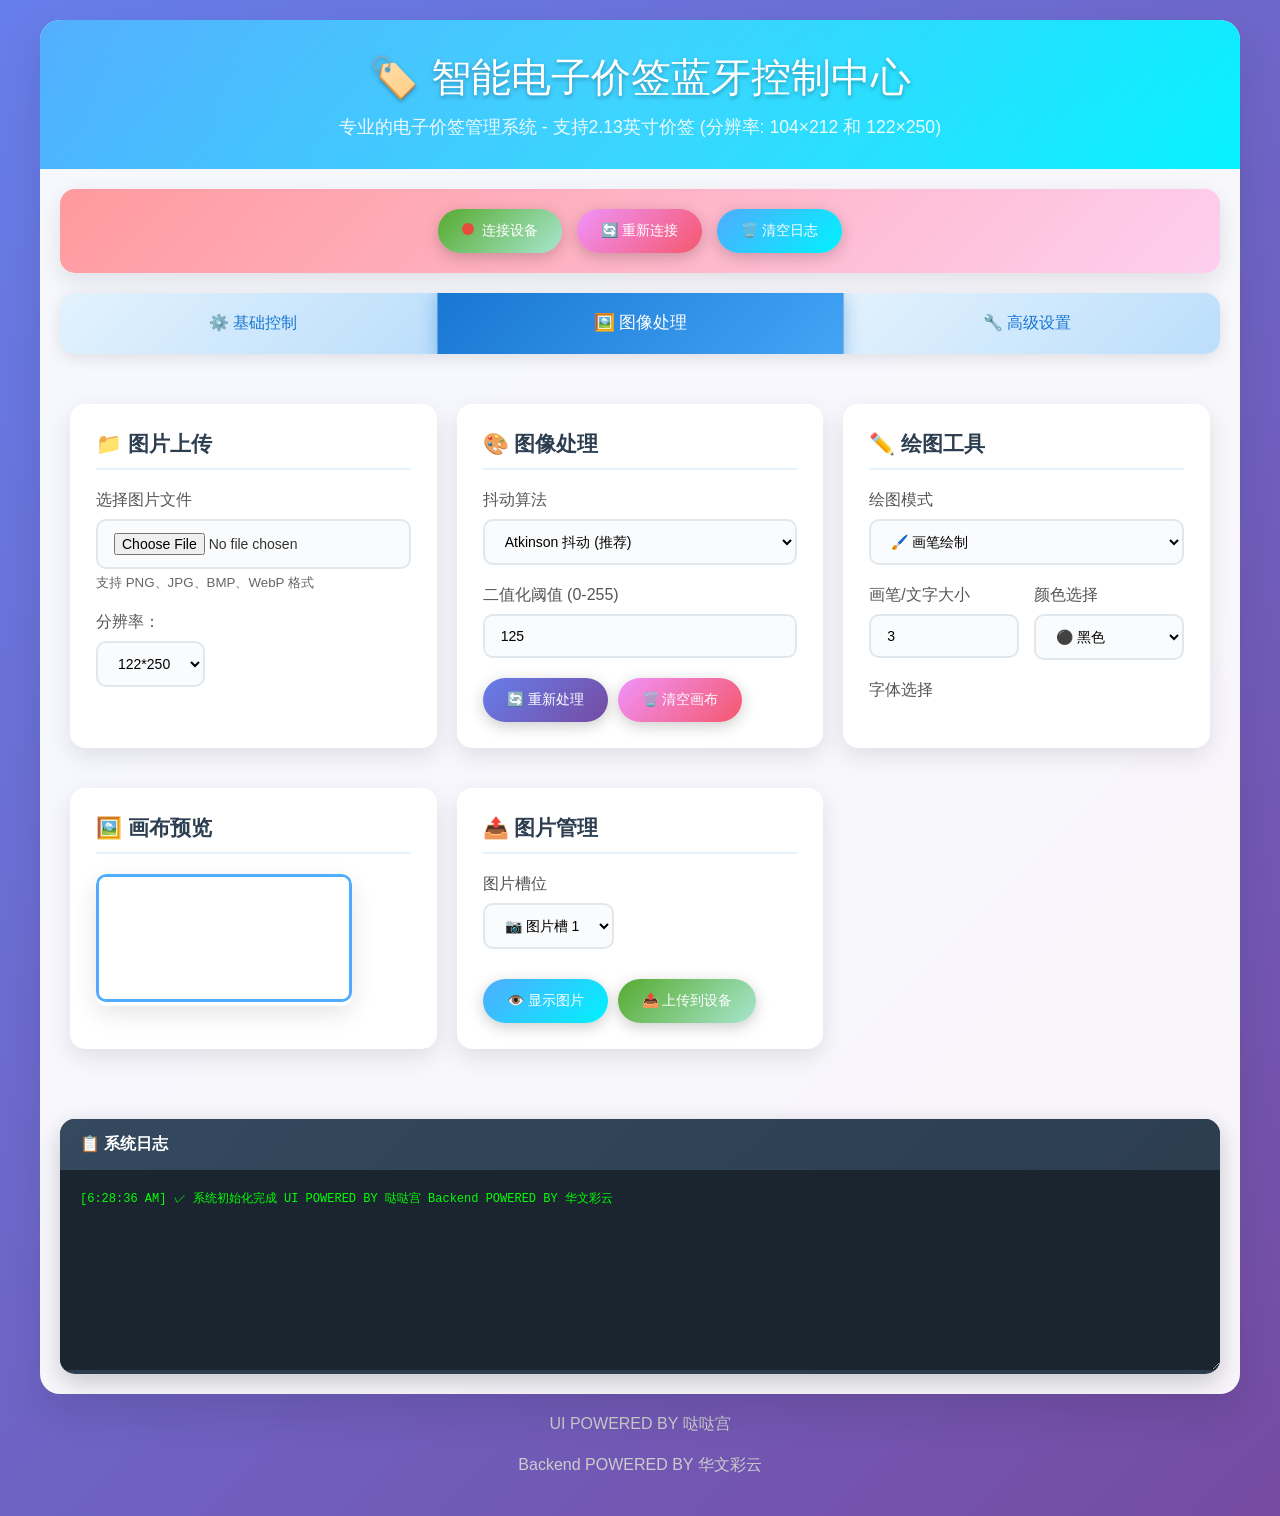
==== commit 04e7c1e1: "admin upload /last.html" ====
--- a/last.html
+++ b/last.html
@@ -832,22 +832,17 @@
             }
         }
 
-        // 留空的函数，用户自己编辑
-        function getChineseCode() {
-            // 用户自己编辑此函数
-            return '';
-        }
-
-        function getUniCode() {
-            // 用户自己编辑此函数
-            return '';
-        }
-
-        function getAnsiCodeChr() {
-            // 用户自己编辑此函数
-            return '';
-        }
-
+		function getChineseCode() {
+			return '[base64]';
+		}
+
+		function getUniCode() {
+			return '00A4,00A7,00A8,00B0,00B1,00B7,00D7,00E0,00E1,00E8,00E9,00EA,00EC,00ED,00F2,00F3,00F7,00F9,00FA,00FC,0101,0113,011B,012B,014D,016B,01CE,01D0,01D2,01D4,01D6,01D8,01DA,01DC,02C7,02C9,0391,0392,0393,0394,0395,0396,0397,0398,0399,039A,039B,039C,039D,039E,039F,03A0,03A1,03A3,03A4,03A5,03A6,03A7,03A8,03A9,03B1,03B2,03B3,03B4,03B5,03B6,03B7,03B8,03B9,03BA,03BB,03BC,03BD,03BE,03BF,03C0,03C1,03C3,03C4,03C5,03C6,03C7,03C8,03C9,0401,0410,0411,0412,0413,0414,0415,0416,0417,0418,0419,041A,041B,041C,041D,041E,041F,0420,0421,0422,0423,0424,0425,0426,0427,0428,0429,042A,042B,042C,042D,042E,042F,0430,0431,0432,0433,0434,0435,0436,0437,0438,0439,043A,043B,043C,043D,043E,043F,0440,0441,0442,0443,0444,0445,0446,0447,0448,0449,044A,044B,044C,044D,044E,044F,0451,2014,2016,2018,2019,201C,201D,2026,2030,2032,2033,203B,2103,2116,2160,2161,2162,2163,2164,2165,2166,2167,2168,2169,216A,216B,2190,2191,2192,2193,2208,220F,2211,221A,221D,221E,2220,2225,2227,2228,2229,222A,222B,222E,2234,2235,2236,2237,223D,2248,224C,2260,2261,2264,2265,226E,226F,2299,22A5,2312,2460,2461,2462,2463,2464,2465,2466,2467,2468,2469,2474,2475,2476,2477,2478,2479,247A,247B,247C,247D,247E,247F,2480,2481,2482,2483,2484,2485,2486,2487,2488,2489,248A,248B,248C,248D,248E,248F,2490,2491,2492,2493,2494,2495,2496,2497,2498,2499,249A,249B,2500,2501,2502,2503,2504,2505,2506,2507,2508,2509,250A,250B,250C,250D,250E,250F,2510,2511,2512,2513,2514,2515,2516,2517,2518,2519,251A,251B,251C,251D,251E,251F,2520,2521,2522,2523,2524,2525,2526,2527,2528,2529,252A,252B,252C,252D,252E,252F,2530,2531,2532,2533,2534,2535,2536,2537,2538,2539,253A,253B,253C,253D,253E,253F,2540,2541,2542,2543,2544,2545,2546,2547,2548,2549,254A,254B,25A0,25A1,25B2,25B3,25C6,25C7,25CB,25CE,25CF,2605,2606,2640,2642,3000,3001,3002,3003,3005,3008,3009,300A,300B,300C,300D,300E,300F,3010,3011,3013,3014,3015,3016,3017,3041,3042,3043,3044,3045,3046,3047,3048,3049,304A,304B,304C,304D,304E,304F,3050,3051,3052,3053,3054,3055,3056,3057,3058,3059,305A,305B,305C,305D,305E,305F,3060,3061,3062,3063,3064,3065,3066,3067,3068,3069,306A,306B,306C,306D,306E,306F,3070,3071,3072,3073,3074,3075,3076,3077,3078,3079,307A,307B,307C,307D,307E,307F,3080,3081,3082,3083,3084,3085,3086,3087,3088,3089,308A,308B,308C,308D,308E,308F,3090,3091,3092,3093,30A1,30A2,30A3,30A4,30A5,30A6,30A7,30A8,30A9,30AA,30AB,30AC,30AD,30AE,30AF,30B0,30B1,30B2,30B3,30B4,30B5,30B6,30B7,30B8,30B9,30BA,30BB,30BC,30BD,30BE,30BF,30C0,30C1,30C2,30C3,30C4,30C5,30C6,30C7,30C8,30C9,30CA,30CB,30CC,30CD,30CE,30CF,30D0,30D1,30D2,30D3,30D4,30D5,30D6,30D7,30D8,30D9,30DA,30DB,30DC,30DD,30DE,30DF,30E0,30E1,30E2,30E3,30E4,30E5,30E6,30E7,30E8,30E9,30EA,30EB,30EC,30ED,30EE,30EF,30F0,30F1,30F2,30F3,30F4,30F5,30F6,3105,3106,3107,3108,3109,310A,310B,310C,310D,310E,310F,3110,3111,3112,3113,3114,3115,3116,3117,3118,3119,311A,311B,311C,311D,311E,311F,3120,3121,3122,3123,3124,3125,3126,3127,3128,3129,3220,3221,3222,3223,3224,3225,3226,3227,3228,3229,4E00,4E01,4E03,4E07,4E08,4E09,4E0A,4E0B,4E0C,4E0D,4E0E,4E10,4E11,4E13,4E14,4E15,4E16,4E18,4E19,4E1A,4E1B,4E1C,4E1D,4E1E,4E22,4E24,4E25,4E27,4E28,4E2A,4E2B,4E2C,4E2D,4E30,4E32,4E34,4E36,4E38,4E39,4E3A,4E3B,4E3D,4E3E,4E3F,4E43,4E45,4E47,4E48,4E49,4E4B,4E4C,4E4D,4E4E,4E4F,4E50,4E52,4E53,4E54,4E56,4E58,4E59,4E5C,4E5D,4E5E,4E5F,4E60,4E61,4E66,4E69,4E70,4E71,4E73,4E7E,4E86,4E88,4E89,4E8B,4E8C,4E8D,4E8E,4E8F,4E91,4E92,4E93,4E94,4E95,4E98,4E9A,4E9B,4E9F,4EA0,4EA1,4EA2,4EA4,4EA5,4EA6,4EA7,4EA8,4EA9,4EAB,4EAC,4EAD,4EAE,4EB2,4EB3,4EB5,4EBA,4EBB,4EBF,4EC0,4EC1,4EC2,4EC3,4EC4,4EC5,4EC6,4EC7,4EC9,4ECA,4ECB,4ECD,4ECE,4ED1,4ED3,4ED4,4ED5,4ED6,4ED7,4ED8,4ED9,4EDD,4EDE,4EDF,4EE1,4EE3,4EE4,4EE5,4EE8,4EEA,4EEB,4EEC,4EF0,4EF2,4EF3,4EF5,4EF6,4EF7,4EFB,4EFD,4EFF,4F01,4F09,4F0A,4F0D,4F0E,4F0F,4F10,4F11,4F17,4F18,4F19,4F1A,4F1B,4F1E,4F1F,4F20,4F22,4F24,4F25,4F26,4F27,4F2A,4F2B,4F2F,4F30,4F32,4F34,4F36,4F38,4F3A,4F3C,4F3D,4F43,4F46,4F4D,4F4E,4F4F,4F50,4F51,4F53,4F55,4F57,4F58,4F59,4F5A,4F5B,4F5C,4F5D,4F5E,4F5F,4F60,4F63,4F64,4F65,4F67,4F69,4F6C,4F6F,4F70,4F73,4F74,4F76,4F7B,4F7C,4F7E,4F7F,4F83,4F84,4F88,4F89,4F8B,4F8D,4F8F,4F91,4F94,4F97,4F9B,4F9D,4FA0,4FA3,4FA5,4FA6,4FA7,4FA8,4FA9,4FAA,4FAC,4FAE,4FAF,4FB5,4FBF,4FC3,4FC4,4FC5,4FCA,4FCE,4FCF,4FD0,4FD1,4FD7,4FD8,4FDA,4FDC,4FDD,4FDE,4FDF,4FE1,4FE3,4FE6,4FE8,4FE9,4FEA,4FED,4FEE,4FEF,4FF1,4FF3,4FF8,4FFA,4FFE,500C,500D,500F,5012,5014,5018,5019,501A,501C,501F,5021,5025,5026,5028,5029,502A,502C,502D,502E,503A,503C,503E,5043,5047,5048,504C,504E,504F,5055,505A,505C,5065,506C,5076,5077,507B,507E,507F,5080,5085,5088,508D,50A3,50A5,50A7,50A8,50A9,50AC,50B2,50BA,50BB,50CF,50D6,50DA,50E6,50E7,50EC,50ED,50EE,50F3,50F5,50FB,5106,5107,510B,5112,5121,513F,5140,5141,5143,5144,5145,5146,5148,5149,514B,514D,5151,5154,5155,5156,515A,515C,5162,5165,5168,516B,516C,516D,516E,5170,5171,5173,5174,5175,5176,5177,5178,5179,517B,517C,517D,5180,5181,5182,5185,5188,5189,518C,518D,5192,5195,5196,5197,5199,519B,519C,51A0,51A2,51A4,51A5,51AB,51AC,51AF,51B0,51B1,51B2,51B3,51B5,51B6,51B7,51BB,51BC,51BD,51C0,51C4,51C6,51C7,51C9,51CB,51CC,51CF,51D1,51DB,51DD,51E0,51E1,51E4,51EB,51ED,51EF,51F0,51F3,51F5,51F6,51F8,51F9,51FA,51FB,51FC,51FD,51FF,5200,5201,5202,5203,5206,5207,5208,520A,520D,520E,5211,5212,5216,5217,5218,5219,521A,521B,521D,5220,5224,5228,5229,522B,522D,522E,5230,5233,5236,5237,5238,5239,523A,523B,523D,523F,5240,5241,5242,5243,524A,524C,524D,5250,5251,5254,5256,525C,525E,5261,5265,5267,5269,526A,526F,5272,527D,527F,5281,5282,5288,5290,5293,529B,529D,529E,529F,52A0,52A1,52A2,52A3,52A8,52A9,52AA,52AB,52AC,52AD,52B1,52B2,52B3,52BE,52BF,52C3,52C7,52C9,52CB,52D0,52D2,52D6,52D8,52DF,52E4,52F0,52F9,52FA,52FE,52FF,5300,5305,5306,5308,530D,530F,5310,5315,5316,5317,5319,531A,531D,5320,5321,5323,5326,532A,532E,5339,533A,533B,533E,533F,5341,5343,5345,5347,5348,5349,534A,534E,534F,5351,5352,5353,5355,5356,5357,535A,535C,535E,535F,5360,5361,5362,5363,5364,5366,5367,5369,536B,536E,536F,5370,5371,5373,5374,5375,5377,5378,537A,537F,5382,5384,5385,5386,5389,538B,538C,538D,5395,5398,539A,539D,539F,53A2,53A3,53A5,53A6,53A8,53A9,53AE,53B6,53BB,53BF,53C1,53C2,53C8,53C9,53CA,53CB,53CC,53CD,53D1,53D4,53D6,53D7,53D8,53D9,53DB,53DF,53E0,53E3,53E4,53E5,53E6,53E8,53E9,53EA,53EB,53EC,53ED,53EE,53EF,53F0,53F1,53F2,53F3,53F5,53F6,53F7,53F8,53F9,53FB,53FC,53FD,5401,5403,5404,5406,5408,5409,540A,540C,540D,540E,540F,5410,5411,5412,5413,5415,5416,5417,541B,541D,541E,541F,5420,5421,5423,5426,5427,5428,5429,542B,542C,542D,542E,542F,5431,5432,5434,5435,5438,5439,543B,543C,543E,5440,5443,5446,5448,544A,544B,5450,5452,5453,5454,5455,5456,5457,5458,5459,545B,545C,5462,5464,5466,5468,5471,5472,5473,5475,5476,5477,5478,547B,547C,547D,5480,5482,5484,5486,548B,548C,548E,548F,5490,5492,5494,5495,5496,5499,549A,549B,549D,54A3,54A4,54A6,54A7,54A8,54A9,54AA,54AB,54AC,54AD,54AF,54B1,54B3,54B4,54B8,54BB,54BD,54BF,54C0,54C1,54C2,54C4,54C6,54C7,54C8,54C9,54CC,54CD,54CE,54CF,54D0,54D1,54D2,54D3,54D4,54D5,54D7,54D9,54DA,54DC,54DD,54DE,54DF,54E5,54E6,54E7,54E8,54E9,54EA,54ED,54EE,54F2,54F3,54FA,54FC,54FD,54FF,5501,5506,5507,5509,550F,5510,5511,5514,551B,5520,5522,5523,5524,5527,552A,552C,552E,552F,5530,5531,5533,5537,553C,553E,553F,5541,5543,5544,5546,5549,554A,5550,5555,5556,555C,5561,5564,5565,5566,5567,556A,556C,556D,556E,5575,5576,5577,5578,557B,557C,557E,5580,5581,5582,5583,5584,5587,5588,5589,558A,558B,558F,5591,5594,5598,5599,559C,559D,559F,55A7,55B1,55B3,55B5,55B7,55B9,55BB,55BD,55BE,55C4,55C5,55C9,55CC,55CD,55D1,55D2,55D3,55D4,55D6,55DC,55DD,55DF,55E1,55E3,55E4,55E5,55E6,55E8,55EA,55EB,55EC,55EF,55F2,55F3,55F5,55F7,55FD,55FE,5600,5601,5608,5609,560C,560E,560F,5618,561B,561E,561F,5623,5624,5627,562C,562D,5631,5632,5634,5636,5639,563B,563F,564C,564D,564E,5654,5657,5658,5659,565C,5662,5664,5668,5669,566A,566B,566C,5671,5676,567B,567C,5685,5686,568E,568F,5693,56A3,56AF,56B7,56BC,56CA,56D4,56D7,56DA,56DB,56DD,56DE,56DF,56E0,56E1,56E2,56E4,56EB,56ED,56F0,56F1,56F4,56F5,56F9,56FA,56FD,56FE,56FF,5703,5704,5706,5708,5709,570A,571C,571F,5723,5728,5729,572A,572C,572D,572E,572F,5730,5733,5739,573A,573B,573E,5740,5742,5747,574A,574C,574D,574E,574F,5750,5751,5757,575A,575B,575C,575D,575E,575F,5760,5761,5764,5766,5768,5769,576A,576B,576D,576F,5773,5776,5777,577B,577C,5782,5783,5784,5785,5786,578B,578C,5792,5793,579B,57A0,57A1,57A2,57A3,57A4,57A6,57A7,57A9,57AB,57AD,57AE,57B2,57B4,57B8,57C2,57C3,57CB,57CE,57CF,57D2,57D4,57D5,57D8,57D9,57DA,57DD,57DF,57E0,57E4,57ED,57EF,57F4,57F8,57F9,57FA,57FD,5800,5802,5806,5807,580B,580D,5811,5815,5819,581E,5820,5821,5824,582A,5830,5835,5844,584C,584D,5851,5854,5858,585E,5865,586B,586C,587E,5880,5881,5883,5885,5889,5892,5893,5899,589A,589E,589F,58A8,58A9,58BC,58C1,58C5,58D1,58D5,58E4,58EB,58EC,58EE,58F0,58F3,58F6,58F9,5902,5904,5907,590D,590F,5914,5915,5916,5919,591A,591C,591F,5924,5925,5927,5929,592A,592B,592D,592E,592F,5931,5934,5937,5938,5939,593A,593C,5941,5942,5944,5947,5948,5949,594B,594E,594F,5951,5954,5955,5956,5957,5958,595A,5960,5962,5965,5973,5974,5976,5978,5979,597D,5981,5982,5983,5984,5986,5987,5988,598A,598D,5992,5993,5996,5997,5999,599E,59A3,59A4,59A5,59A8,59A9,59AA,59AB,59AE,59AF,59B2,59B9,59BB,59BE,59C6,59CA,59CB,59D0,59D1,59D2,59D3,59D4,59D7,59D8,59DA,59DC,59DD,59E3,59E5,59E8,59EC,59F9,59FB,59FF,5A01,5A03,5A04,5A05,5A06,5A07,5A08,5A09,5A0C,5A11,5A13,5A18,5A1C,5A1F,5A20,5A23,5A25,5A29,5A31,5A32,5A34,5A36,5A3C,5A40,5A46,5A49,5A4A,5A55,5A5A,5A62,5A67,5A6A,5A74,5A75,5A76,5A77,5A7A,5A7F,5A92,5A9A,5A9B,5AAA,5AB2,5AB3,5AB5,5AB8,5ABE,5AC1,5AC2,5AC9,5ACC,5AD2,5AD4,5AD6,5AD8,5ADC,5AE0,5AE1,5AE3,5AE6,5AE9,5AEB,5AF1,5B09,5B16,5B17,5B32,5B34,5B37,5B40,5B50,5B51,5B53,5B54,5B55,5B57,5B58,5B59,5B5A,5B5B,5B5C,5B5D,5B5F,5B62,5B63,5B64,5B65,5B66,5B69,5B6A,5B6C,5B70,5B71,5B73,5B75,5B7A,5B7D,5B80,5B81,5B83,5B84,5B85,5B87,5B88,5B89,5B8B,5B8C,5B8F,5B93,5B95,5B97,5B98,5B99,5B9A,5B9B,5B9C,5B9D,5B9E,5BA0,5BA1,5BA2,5BA3,5BA4,5BA5,5BA6,5BAA,5BAB,5BB0,5BB3,5BB4,5BB5,5BB6,5BB8,5BB9,5BBD,5BBE,5BBF,5BC2,5BC4,5BC5,5BC6,5BC7,5BCC,5BD0,5BD2,5BD3,5BDD,5BDE,5BDF,5BE1,5BE4,5BE5,5BE8,5BEE,5BF0,5BF8,5BF9,5BFA,5BFB,5BFC,5BFF,5C01,5C04,5C06,5C09,5C0A,5C0F,5C11,5C14,5C15,5C16,5C18,5C1A,5C1C,5C1D,5C22,5C24,5C25,5C27,5C2C,5C31,5C34,5C38,5C39,5C3A,5C3B,5C3C,5C3D,5C3E,5C3F,5C40,5C41,5C42,5C45,5C48,5C49,5C4A,5C4B,5C4E,5C4F,5C50,5C51,5C55,5C59,5C5E,5C60,5C61,5C63,5C65,5C66,5C6E,5C6F,5C71,5C79,5C7A,5C7F,5C81,5C82,5C88,5C8C,5C8D,5C90,5C91,5C94,5C96,5C97,5C98,5C99,5C9A,5C9B,5C9C,5CA2,5CA3,5CA9,5CAB,5CAC,5CAD,5CB1,5CB3,5CB5,5CB7,5CB8,5CBD,5CBF,5CC1,5CC4,5CCB,5CD2,5CD9,5CE1,5CE4,5CE5,5CE6,5CE8,5CEA,5CED,5CF0,5CFB,5D02,5D03,5D06,5D07,5D0E,5D14,5D16,5D1B,5D1E,5D24,5D26,5D27,5D29,5D2D,5D2E,5D34,5D3D,5D3E,5D47,5D4A,5D4B,5D4C,5D58,5D5B,5D5D,5D69,5D6B,5D6C,5D6F,5D74,5D82,5D99,5D9D,5DB7,5DC5,5DCD,5DDB,5DDD,5DDE,5DE1,5DE2,5DE5,5DE6,5DE7,5DE8,5DE9,5DEB,5DEE,5DEF,5DF1,5DF2,5DF3,5DF4,5DF7,5DFD,5DFE,5E01,5E02,5E03,5E05,5E06,5E08,5E0C,5E0F,5E10,5E11,5E14,5E15,5E16,5E18,5E19,5E1A,5E1B,5E1C,5E1D,5E26,5E27,5E2D,5E2E,5E31,5E37,5E38,5E3B,5E3C,5E3D,5E42,5E44,5E45,5E4C,5E54,5E55,5E5B,5E5E,5E61,5E62,5E72,5E73,5E74,5E76,5E78,5E7A,5E7B,5E7C,5E7D,5E7F,5E80,5E84,5E86,5E87,5E8A,5E8B,5E8F,5E90,5E91,5E93,5E94,5E95,5E96,5E97,5E99,5E9A,5E9C,5E9E,5E9F,5EA0,5EA5,5EA6,5EA7,5EAD,5EB3,5EB5,5EB6,5EB7,5EB8,5EB9,5EBE,5EC9,5ECA,5ED1,5ED2,5ED3,5ED6,5EDB,5EE8,5EEA,5EF4,5EF6,5EF7,5EFA,5EFE,5EFF,5F00,5F01,5F02,5F03,5F04,5F08,5F0A,5F0B,5F0F,5F11,5F13,5F15,5F17,5F18,5F1B,5F1F,5F20,5F25,5F26,5F27,5F29,5F2A,5F2D,5F2F,5F31,5F39,5F3A,5F3C,5F40,5F50,5F52,5F53,5F55,5F56,5F57,5F58,5F5D,5F61,5F62,5F64,5F66,5F69,5F6A,5F6C,5F6D,5F70,5F71,5F73,5F77,5F79,5F7B,5F7C,5F80,5F81,5F82,5F84,5F85,5F87,5F88,5F89,5F8A,5F8B,5F8C,5F90,5F92,5F95,5F97,5F98,5F99,5F9C,5FA1,5FA8,5FAA,5FAD,5FAE,5FB5,5FB7,5FBC,5FBD,5FC3,5FC4,5FC5,5FC6,5FC9,5FCC,5FCD,5FCF,5FD0,5FD1,5FD2,5FD6,5FD7,5FD8,5FD9,5FDD,5FE0,5FE1,5FE4,5FE7,5FEA,5FEB,5FED,5FEE,5FF1,5FF5,5FF8,5FFB,5FFD,5FFE,5FFF,6000,6001,6002,6003,6004,6005,6006,600A,600D,600E,600F,6012,6014,6015,6016,6019,601B,601C,601D,6020,6021,6025,6026,6027,6028,6029,602A,602B,602F,6035,603B,603C,603F,6041,6042,6043,604B,604D,6050,6052,6055,6059,605A,605D,6062,6063,6064,6067,6068,6069,606A,606B,606C,606D,606F,6070,6073,6076,6078,6079,607A,607B,607C,607D,607F,6083,6084,6089,608C,608D,6092,6094,6096,609A,609B,609D,609F,60A0,60A3,60A6,60A8,60AB,60AC,60AD,60AF,60B1,60B2,60B4,60B8,60BB,60BC,60C5,60C6,60CA,60CB,60D1,60D5,60D8,60DA,60DC,60DD,60DF,60E0,60E6,60E7,60E8,60E9,60EB,60EC,60ED,60EE,60EF,60F0,60F3,60F4,60F6,60F9,60FA,6100,6101,6106,6108,6109,610D,610E,610F,6115,611A,611F,6120,6123,6124,6126,6127,612B,613F,6148,614A,614C,614E,6151,6155,615D,6162,6167,6168,6170,6175,6177,618B,618E,6194,619D,61A7,61A8,61A9,61AC,61B7,61BE,61C2,61C8,61CA,61CB,61D1,61D2,61D4,61E6,61F5,61FF,6206,6208,620A,620B,620C,620D,620E,620F,6210,6211,6212,6215,6216,6217,6218,621A,621B,621F,6221,6222,6224,6225,622A,622C,622E,6233,6234,6237,623D,623E,623F,6240,6241,6243,6247,6248,6249,624B,624C,624D,624E,6251,6252,6253,6254,6258,625B,6263,6266,6267,6269,626A,626B,626C,626D,626E,626F,6270,6273,6276,6279,627C,627E,627F,6280,6284,6289,628A,6291,6292,6293,6295,6296,6297,6298,629A,629B,629F,62A0,62A1,62A2,62A4,62A5,62A8,62AB,62AC,62B1,62B5,62B9,62BB,62BC,62BD,62BF,62C2,62C4,62C5,62C6,62C7,62C8,62C9,62CA,62CC,62CD,62CE,62D0,62D2,62D3,62D4,62D6,62D7,62D8,62D9,62DA,62DB,62DC,62DF,62E2,62E3,62E5,62E6,62E7,62E8,62E9,62EC,62ED,62EE,62EF,62F1,62F3,62F4,62F6,62F7,62FC,62FD,62FE,62FF,6301,6302,6307,6308,6309,630E,6311,6316,631A,631B,631D,631E,631F,6320,6321,6322,6323,6324,6325,6328,632A,632B,632F,6332,6339,633A,633D,6342,6343,6345,6346,6349,634B,634C,634D,634E,634F,6350,6355,635E,635F,6361,6362,6363,6367,6369,636D,636E,6371,6376,6377,637A,637B,6380,6382,6387,6388,6389,638A,638C,638E,638F,6390,6392,6396,6398,63A0,63A2,63A3,63A5,63A7,63A8,63A9,63AA,63AC,63AD,63AE,63B0,63B3,63B4,63B7,63B8,63BA,63BC,63BE,63C4,63C6,63C9,63CD,63CE,63CF,63D0,63D2,63D6,63DE,63E0,63E1,63E3,63E9,63EA,63ED,63F2,63F4,63F6,63F8,63FD,63FF,6400,6401,6402,6405,640B,640C,640F,6410,6413,6414,641B,641C,641E,6420,6421,6426,642A,642C,642D,6434,643A,643D,643F,6441,6444,6445,6446,6447,6448,644A,6452,6454,6458,645E,6467,6469,646D,6478,6479,647A,6482,6484,6485,6487,6491,6492,6495,6496,6499,649E,64A4,64A9,64AC,64AD,64AE,64B0,64B5,64B7,64B8,64BA,64BC,64C0,64C2,64C5,64CD,64CE,64D0,64D2,64D7,64D8,64DE,64E2,64E4,64E6,6500,6509,6512,6518,6525,652B,652E,652F,6534,6535,6536,6538,6539,653B,653E,653F,6545,6548,6549,654C,654F,6551,6555,6556,6559,655B,655D,655E,6562,6563,6566,656B,656C,6570,6572,6574,6577,6587,658B,658C,6590,6591,6593,6597,6599,659B,659C,659F,65A1,65A4,65A5,65A7,65A9,65AB,65AD,65AF,65B0,65B9,65BC,65BD,65C1,65C3,65C4,65C5,65C6,65CB,65CC,65CE,65CF,65D2,65D6,65D7,65E0,65E2,65E5,65E6,65E7,65E8,65E9,65EC,65ED,65EE,65EF,65F0,65F1,65F6,65F7,65FA,6600,6602,6603,6606,660A,660C,660E,660F,6613,6614,6615,6619,661D,661F,6620,6625,6627,6628,662D,662F,6631,6634,6635,6636,663C,663E,6641,6643,664B,664C,664F,6652,6653,6654,6655,6656,6657,665A,665F,6661,6664,6666,6668,666E,666F,6670,6674,6676,6677,667A,667E,6682,6684,6687,668C,6691,6696,6697,669D,66A7,66A8,66AE,66B4,66B9,66BE,66D9,66DB,66DC,66DD,66E6,66E9,66F0,66F2,66F3,66F4,66F7,66F9,66FC,66FE,66FF,6700,6708,6709,670A,670B,670D,6710,6714,6715,6717,671B,671D,671F,6726,6728,672A,672B,672C,672D,672F,6731,6734,6735,673A,673D,6740,6742,6743,6746,6748,6749,674C,674E,674F,6750,6751,6753,6756,675C,675E,675F,6760,6761,6765,6768,6769,676A,676D,676F,6770,6772,6773,6775,6777,677C,677E,677F,6781,6784,6787,6789,678B,6790,6795,6797,6798,679A,679C,679D,679E,67A2,67A3,67A5,67A7,67A8,67AA,67AB,67AD,67AF,67B0,67B3,67B5,67B6,67B7,67B8,67C1,67C3,67C4,67CF,67D0,67D1,67D2,67D3,67D4,67D8,67D9,67DA,67DC,67DD,67DE,67E0,67E2,67E5,67E9,67EC,67EF,67F0,67F1,67F3,67F4,67FD,67FF,6800,6805,6807,6808,6809,680A,680B,680C,680E,680F,6811,6813,6816,6817,681D,6821,6829,682A,6832,6833,6837,6838,6839,683C,683D,683E,6840,6841,6842,6843,6844,6845,6846,6848,6849,684A,684C,684E,6850,6851,6853,6854,6855,6860,6861,6862,6863,6864,6865,6866,6867,6868,6869,686B,6874,6876,6877,6881,6883,6885,6886,688F,6893,6897,68A2,68A6,68A7,68A8,68AD,68AF,68B0,68B3,68B5,68C0,68C2,68C9,68CB,68CD,68D2,68D5,68D8,68DA,68E0,68E3,68EE,68F0,68F1,68F5,68F9,68FA,68FC,6901,6905,690B,690D,690E,6910,6912,691F,6920,6924,692D,6930,6934,6939,693D,693F,6942,6954,6957,695A,695D,695E,6960,6963,6966,696B,696E,6971,6977,6978,6979,697C,6980,6982,6984,6986,6987,6988,6989,698D,6994,6995,6998,699B,699C,69A7,69A8,69AB,69AD,69B1,69B4,69B7,69BB,69C1,69CA,69CC,69CE,69D0,69D4,69DB,69DF,69E0,69ED,69F2,69FD,69FF,6A0A,6A17,6A18,6A1F,6A21,6A28,6A2A,6A2F,6A31,6A35,6A3D,6A3E,6A44,6A47,6A50,6A58,6A59,6A5B,6A61,6A65,6A71,6A79,6A7C,6A80,6A84,6A8E,6A90,6A91,6A97,6AA0,6AA9,6AAB,6AAC,6B20,6B21,6B22,6B23,6B24,6B27,6B32,6B37,6B39,6B3A,6B3E,6B43,6B46,6B47,6B49,6B4C,6B59,6B62,6B63,6B64,6B65,6B66,6B67,6B6A,6B79,6B7B,6B7C,6B81,6B82,6B83,6B84,6B86,6B87,6B89,6B8A,6B8B,6B8D,6B92,6B93,6B96,6B9A,6B9B,6BA1,6BAA,6BB3,6BB4,6BB5,6BB7,6BBF,6BC1,6BC2,6BC5,6BCB,6BCD,6BCF,6BD2,6BD3,6BD4,6BD5,6BD6,6BD7,6BD9,6BDB,6BE1,6BEA,6BEB,6BEF,6BF3,6BF5,6BF9,6BFD,6C05,6C06,6C07,6C0D,6C0F,6C10,6C11,6C13,6C14,6C15,6C16,6C18,6C19,6C1A,6C1B,6C1F,6C21,6C22,6C24,6C26,6C27,6C28,6C29,6C2A,6C2E,6C2F,6C30,6C32,6C34,6C35,6C38,6C3D,6C40,6C41,6C42,6C46,6C47,6C49,6C4A,6C50,6C54,6C55,6C57,6C5B,6C5C,6C5D,6C5E,6C5F,6C60,6C61,6C64,6C68,6C69,6C6A,6C70,6C72,6C74,6C76,6C79,6C7D,6C7E,6C81,6C82,6C83,6C85,6C86,6C88,6C89,6C8C,6C8F,6C90,6C93,6C94,6C99,6C9B,6C9F,6CA1,6CA3,6CA4,6CA5,6CA6,6CA7,6CA9,6CAA,6CAB,6CAD,6CAE,6CB1,6CB2,6CB3,6CB8,6CB9,6CBB,6CBC,6CBD,6CBE,6CBF,6CC4,6CC5,6CC9,6CCA,6CCC,6CD0,6CD3,6CD4,6CD5,6CD6,6CD7,6CDB,6CDE,6CE0,6CE1,6CE2,6CE3,6CE5,6CE8,6CEA,6CEB,6CEE,6CEF,6CF0,6CF1,6CF3,6CF5,6CF6,6CF7,6CF8,6CFA,6CFB,6CFC,6CFD,6CFE,6D01,6D04,6D07,6D0B,6D0C,6D0E,6D12,6D17,6D19,6D1A,6D1B,6D1E,6D25,6D27,6D2A,6D2B,6D2E,6D31,6D32,6D33,6D35,6D39,6D3B,6D3C,6D3D,6D3E,6D41,6D43,6D45,6D46,6D47,6D48,6D4A,6D4B,6D4D,6D4E,6D4F,6D51,6D52,6D53,6D54,6D59,6D5A,6D5C,6D5E,6D60,6D63,6D66,6D69,6D6A,6D6E,6D6F,6D74,6D77,6D78,6D7C,6D82,6D85,6D88,6D89,6D8C,6D8E,6D91,6D93,6D94,6D95,6D9B,6D9D,6D9E,6D9F,6DA0,6DA1,6DA3,6DA4,6DA6,6DA7,6DA8,6DA9,6DAA,6DAB,6DAE,6DAF,6DB2,6DB5,6DB8,6DBF,6DC0,6DC4,6DC5,6DC6,6DC7,6DCB,6DCC,6DD1,6DD6,6DD8,6DD9,6DDD,6DDE,6DE0,6DE1,6DE4,6DE6,6DEB,6DEC,6DEE,6DF1,6DF3,6DF7,6DF9,6DFB,6DFC,6E05,6E0A,6E0C,6E0D,6E0E,6E10,6E11,6E14,6E16,6E17,6E1A,6E1D,6E20,6E21,6E23,6E24,6E25,6E29,6E2B,6E2D,6E2F,6E32,6E34,6E38,6E3A,6E43,6E44,6E4D,6E4E,6E53,6E54,6E56,6E58,6E5B,6E5F,6E6B,6E6E,6E7E,6E7F,6E83,6E85,6E86,6E89,6E8F,6E90,6E98,6E9C,6E9F,6EA2,6EA5,6EA7,6EAA,6EAF,6EB1,6EB2,6EB4,6EB6,6EB7,6EBA,6EBB,6EBD,6EC1,6EC2,6EC7,6ECB,6ECF,6ED1,6ED3,6ED4,6ED5,6ED7,6EDA,6EDE,6EDF,6EE0,6EE1,6EE2,6EE4,6EE5,6EE6,6EE8,6EE9,6EF4,6EF9,6F02,6F06,6F09,6F0F,6F13,6F14,6F15,6F20,6F24,6F29,6F2A,6F2B,6F2D,6F2F,6F31,6F33,6F36,6F3E,6F46,6F47,6F4B,6F4D,6F58,6F5C,6F5E,6F62,6F66,6F6D,6F6E,6F72,6F74,6F78,6F7A,6F7C,6F84,6F88,6F89,6F8C,6F8D,6F8E,6F9C,6FA1,6FA7,6FB3,6FB6,6FB9,6FC0,6FC2,6FC9,6FD1,6FD2,6FDE,6FE0,6FE1,6FEE,6FEF,7011,701A,701B,7023,7035,7039,704C,704F,705E,706B,706C,706D,706F,7070,7075,7076,7078,707C,707E,707F,7080,7085,7089,708A,708E,7092,7094,7095,7096,7099,709C,709D,70AB,70AC,70AD,70AE,70AF,70B1,70B3,70B7,70B8,70B9,70BB,70BC,70BD,70C0,70C1,70C2,70C3,70C8,70CA,70D8,70D9,70DB,70DF,70E4,70E6,70E7,70E8,70E9,70EB,70EC,70ED,70EF,70F7,70F9,70FD,7109,710A,7110,7113,7115,7116,7118,7119,711A,7126,712F,7130,7131,7136,7145,714A,714C,714E,715C,715E,7164,7166,7167,7168,716E,7172,7173,7178,717A,717D,7184,718A,718F,7194,7198,7199,719F,71A0,71A8,71AC,71B3,71B5,71B9,71C3,71CE,71D4,71D5,71E0,71E5,71E7,71EE,71F9,7206,721D,7228,722A,722C,7230,7231,7235,7236,7237,7238,7239,723B,723D,723F,7247,7248,724C,724D,7252,7256,7259,725B,725D,725F,7261,7262,7266,7267,7269,726E,726F,7272,7275,7279,727A,727E,727F,7280,7281,7284,728A,728B,728D,728F,7292,729F,72AC,72AD,72AF,72B0,72B4,72B6,72B7,72B8,72B9,72C1,72C2,72C3,72C4,72C8,72CD,72CE,72D0,72D2,72D7,72D9,72DE,72E0,72E1,72E8,72E9,72EC,72ED,72EE,72EF,72F0,72F1,72F2,72F3,72F4,72F7,72F8,72FA,72FB,72FC,7301,7303,730A,730E,7313,7315,7316,7317,731B,731C,731D,731E,7321,7322,7325,7329,732A,732B,732C,732E,7331,7334,7337,7338,7339,733E,733F,734D,7350,7352,7357,7360,736C,736D,736F,737E,7384,7387,7389,738B,738E,7391,7396,739B,739F,73A2,73A9,73AB,73AE,73AF,73B0,73B2,73B3,73B7,73BA,73BB,73C0,73C2,73C8,73C9,73CA,73CD,73CF,73D0,73D1,73D9,73DE,73E0,73E5,73E7,73E9,73ED,73F2,7403,7405,7406,7409,740A,740F,7410,741A,741B,7422,7425,7426,7428,742A,742C,742E,7430,7433,7434,7435,7436,743C,7441,7455,7457,7459,745A,745B,745C,745E,745F,746D,7470,7476,7477,747E,7480,7481,7483,7487,748B,748E,7490,749C,749E,74A7,74A8,74A9,74BA,74D2,74DC,74DE,74E0,74E2,74E3,74E4,74E6,74EE,74EF,74F4,74F6,74F7,74FF,7504,750D,750F,7511,7513,7518,7519,751A,751C,751F,7525,7528,7529,752B,752C,752D,752F,7530,7531,7532,7533,7535,7537,7538,753A,753B,753E,7540,7545,7548,754B,754C,754E,754F,7554,7559,755A,755B,755C,7565,7566,756A,7572,7574,7578,7579,757F,7583,7586,758B,758F,7591,7592,7594,7596,7597,7599,759A,759D,759F,75A0,75A1,75A3,75A4,75A5,75AB,75AC,75AE,75AF,75B0,75B1,75B2,75B3,75B4,75B5,75B8,75B9,75BC,75BD,75BE,75C2,75C3,75C4,75C5,75C7,75C8,75C9,75CA,75CD,75D2,75D4,75D5,75D6,75D8,75DB,75DE,75E2,75E3,75E4,75E6,75E7,75E8,75EA,75EB,75F0,75F1,75F4,75F9,75FC,75FF,7600,7601,7603,7605,760A,760C,7610,7615,7617,7618,7619,761B,761F,7620,7622,7624,7625,7626,7629,762A,762B,762D,7630,7633,7634,7635,7638,763C,763E,763F,7640,7643,764C,764D,7654,7656,765C,765E,7663,766B,766F,7678,767B,767D,767E,7682,7684,7686,7687,7688,768B,768E,7691,7693,7696,7699,76A4,76AE,76B1,76B2,76B4,76BF,76C2,76C5,76C6,76C8,76CA,76CD,76CE,76CF,76D0,76D1,76D2,76D4,76D6,76D7,76D8,76DB,76DF,76E5,76EE,76EF,76F1,76F2,76F4,76F8,76F9,76FC,76FE,7701,7704,7707,7708,7709,770B,770D,7719,771A,771F,7720,7722,7726,7728,7729,772D,772F,7735,7736,7737,7738,773A,773C,7740,7741,7743,7747,7750,7751,775A,775B,7761,7762,7763,7765,7766,7768,776B,776C,7779,777D,777E,777F,7780,7784,7785,778C,778D,778E,7791,7792,779F,77A0,77A2,77A5,77A7,77A9,77AA,77AC,77B0,77B3,77B5,77BB,77BD,77BF,77CD,77D7,77DB,77DC,77E2,77E3,77E5,77E7,77E9,77EB,77EC,77ED,77EE,77F3,77F6,77F8,77FD,77FE,77FF,7800,7801,7802,7809,780C,780D,7811,7812,7814,7816,7817,7818,781A,781C,781D,781F,7823,7825,7826,7827,7829,782C,782D,7830,7834,7837,7838,7839,783A,783B,783C,783E,7840,7845,7847,784C,784E,7850,7852,7855,7856,7857,785D,786A,786B,786C,786D,786E,7877,787C,7887,7889,788C,788D,788E,7891,7893,7897,7898,789A,789B,789C,789F,78A1,78A3,78A5,78A7,78B0,78B1,78B2,78B3,78B4,78B9,78BE,78C1,78C5,78C9,78CA,78CB,78D0,78D4,78D5,78D9,78E8,78EC,78F2,78F4,78F7,78FA,7901,7905,7913,791E,7924,7934,793A,793B,793C,793E,7940,7941,7946,7948,7949,7953,7956,7957,795A,795B,795C,795D,795E,795F,7960,7962,7965,7967,7968,796D,796F,7977,7978,797A,7980,7981,7984,7985,798A,798F,799A,79A7,79B3,79B9,79BA,79BB,79BD,79BE,79C0,79C1,79C3,79C6,79C9,79CB,79CD,79D1,79D2,79D5,79D8,79DF,79E3,79E4,79E6,79E7,79E9,79EB,79ED,79EF,79F0,79F8,79FB,79FD,7A00,7A02,7A03,7A06,7A0B,7A0D,7A0E,7A14,7A17,7A1A,7A1E,7A20,7A23,7A33,7A37,7A39,7A3B,7A3C,7A3D,7A3F,7A46,7A51,7A57,7A70,7A74,7A76,7A77,7A78,7A79,7A7A,7A7F,7A80,7A81,7A83,7A84,7A86,7A88,7A8D,7A91,7A92,7A95,7A96,7A97,7A98,7A9C,7A9D,7A9F,7AA0,7AA5,7AA6,7AA8,7AAC,7AAD,7AB3,7ABF,7ACB,7AD6,7AD9,7ADE,7ADF,7AE0,7AE3,7AE5,7AE6,7AED,7AEF,7AF9,7AFA,7AFD,7AFF,7B03,7B04,7B06,7B08,7B0A,7B0B,7B0F,7B11,7B14,7B15,7B19,7B1B,7B1E,7B20,7B24,7B25,7B26,7B28,7B2A,7B2B,7B2C,7B2E,7B31,7B33,7B38,7B3A,7B3C,7B3E,7B45,7B47,7B49,7B4B,7B4C,7B4F,7B50,7B51,7B52,7B54,7B56,7B58,7B5A,7B5B,7B5D,7B60,7B62,7B6E,7B71,7B72,7B75,7B77,7B79,7B7B,7B7E,7B80,7B85,7B8D,7B90,7B94,7B95,7B97,7B9C,7B9D,7BA1,7BA2,7BA6,7BA7,7BA8,7BA9,7BAA,7BAB,7BAC,7BAD,7BB1,7BB4,7BB8,7BC1,7BC6,7BC7,7BCC,7BD1,7BD3,7BD9,7BDA,7BDD,7BE1,7BE5,7BE6,7BEA,7BEE,7BF1,7BF7,7BFC,7BFE,7C07,7C0B,7C0C,7C0F,7C16,7C1F,7C26,7C27,7C2A,7C38,7C3F,7C40,7C41,7C4D,7C73,7C74,7C7B,7C7C,7C7D,7C89,7C91,7C92,7C95,7C97,7C98,7C9C,7C9D,7C9E,7C9F,7CA2,7CA4,7CA5,7CAA,7CAE,7CB1,7CB2,7CB3,7CB9,7CBC,7CBD,7CBE,7CC1,7CC5,7CC7,7CC8,7CCA,7CCC,7CCD,7CD5,7CD6,7CD7,7CD9,7CDC,7CDF,7CE0,7CE8,7CEF,7CF8,7CFB,7D0A,7D20,7D22,7D27,7D2B,7D2F,7D6E,7D77,7DA6,7DAE,7E3B,7E41,7E47,7E82,7E9B,7E9F,7EA0,7EA1,7EA2,7EA3,7EA4,7EA5,7EA6,7EA7,7EA8,7EA9,7EAA,7EAB,7EAC,7EAD,7EAF,7EB0,7EB1,7EB2,7EB3,7EB5,7EB6,7EB7,7EB8,7EB9,7EBA,7EBD,7EBE,7EBF,7EC0,7EC1,7EC2,7EC3,7EC4,7EC5,7EC6,7EC7,7EC8,7EC9,7ECA,7ECB,7ECC,7ECD,7ECE,7ECF,7ED0,7ED1,7ED2,7ED3,7ED4,7ED5,7ED7,7ED8,7ED9,7EDA,7EDB,7EDC,7EDD,7EDE,7EDF,7EE0,7EE1,7EE2,7EE3,7EE5,7EE6,7EE7,7EE8,7EE9,7EEA,7EEB,7EED,7EEE,7EEF,7EF0,7EF1,7EF2,7EF3,7EF4,7EF5,7EF6,7EF7,7EF8,7EFA,7EFB,7EFC,7EFD,7EFE,7EFF,7F00,7F01,7F02,7F03,7F04,7F05,7F06,7F07,7F08,7F09,7F0B,7F0C,7F0D,7F0E,7F0F,7F11,7F12,7F13,7F14,7F15,7F16,7F17,7F18,7F19,7F1A,7F1B,7F1C,7F1D,7F1F,7F20,7F21,7F22,7F23,7F24,7F25,7F26,7F27,7F28,7F29,7F2A,7F2B,7F2C,7F2D,7F2E,7F2F,7F30,7F31,7F32,7F33,7F34,7F35,7F36,7F38,7F3A,7F42,7F44,7F45,7F50,7F51,7F54,7F55,7F57,7F58,7F5A,7F5F,7F61,7F62,7F68,7F69,7F6A,7F6E,7F71,7F72,7F74,7F79,7F7E,7F81,7F8A,7F8C,7F8E,7F94,7F9A,7F9D,7F9E,7F9F,7FA1,7FA4,7FA7,7FAF,7FB0,7FB2,7FB8,7FB9,7FBC,7FBD,7FBF,7FC1,7FC5,7FCA,7FCC,7FCE,7FD4,7FD5,7FD8,7FDF,7FE0,7FE1,7FE5,7FE6,7FE9,7FEE,7FF0,7FF1,7FF3,7FFB,7FFC,8000,8001,8003,8004,8005,8006,800B,800C,800D,8010,8012,8014,8015,8016,8017,8018,8019,801C,8020,8022,8025,8026,8027,8028,8029,802A,8031,8033,8035,8036,8037,8038,803B,803D,803F,8042,8043,8046,804A,804B,804C,804D,8052,8054,8058,805A,8069,806A,8071,807F,8080,8083,8084,8086,8087,8089,808B,808C,8093,8096,8098,809A,809B,809C,809D,809F,80A0,80A1,80A2,80A4,80A5,80A9,80AA,80AB,80AD,80AE,80AF,80B1,80B2,80B4,80B7,80BA,80BC,80BD,80BE,80BF,80C0,80C1,80C2,80C3,80C4,80C6,80CC,80CD,80CE,80D6,80D7,80D9,80DA,80DB,80DC,80DD,80DE,80E1,80E4,80E5,80E7,80E8,80E9,80EA,80EB,80EC,80ED,80EF,80F0,80F1,80F2,80F3,80F4,80F6,80F8,80FA,80FC,80FD,8102,8106,8109,810A,810D,810E,810F,8110,8111,8112,8113,8114,8116,8118,811A,811E,812C,812F,8131,8132,8136,8138,813E,8146,8148,814A,814B,814C,8150,8151,8153,8154,8155,8159,815A,8160,8165,8167,8169,816D,816E,8170,8171,8174,8179,817A,817B,817C,817D,817E,817F,8180,8182,8188,818A,818F,8191,8198,819B,819C,819D,81A3,81A6,81A8,81AA,81B3,81BA,81BB,81C0,81C1,81C2,81C3,81C6,81CA,81CC,81E3,81E7,81EA,81EC,81ED,81F3,81F4,81FB,81FC,81FE,8200,8201,8202,8204,8205,8206,820C,820D,8210,8212,8214,821B,821C,821E,821F,8221,8222,8223,8228,822A,822B,822C,822D,822F,8230,8231,8233,8234,8235,8236,8237,8238,8239,823B,823E,8244,8247,8249,824B,824F,8258,825A,825F,8268,826E,826F,8270,8272,8273,8274,8279,827A,827D,827E,827F,8282,8284,8288,828A,828B,828D,828E,828F,8291,8292,8297,8298,8299,829C,829D,829F,82A1,82A4,82A5,82A6,82A8,82A9,82AA,82AB,82AC,82AD,82AE,82AF,82B0,82B1,82B3,82B4,82B7,82B8,82B9,82BD,82BE,82C1,82C4,82C7,82C8,82CA,82CB,82CC,82CD,82CE,82CF,82D1,82D2,82D3,82D4,82D5,82D7,82D8,82DB,82DC,82DE,82DF,82E0,82E1,82E3,82E4,82E5,82E6,82EB,82EF,82F1,82F4,82F7,82F9,82FB,8301,8302,8303,8304,8305,8306,8307,8308,8309,830C,830E,830F,8311,8314,8315,8317,831A,831B,831C,8327,8328,832B,832C,832D,832F,8331,8333,8334,8335,8336,8338,8339,833A,833C,8340,8343,8346,8347,8349,834F,8350,8351,8352,8354,835A,835B,835C,835E,835F,8360,8361,8363,8364,8365,8366,8367,8368,8369,836A,836B,836C,836D,836E,836F,8377,8378,837B,837C,837D,8385,8386,8389,838E,8392,8393,8398,839B,839C,839E,83A0,83A8,83A9,83AA,83AB,83B0,83B1,83B2,83B3,83B4,83B6,83B7,83B8,83B9,83BA,83BC,83BD,83C0,83C1,83C5,83C7,83CA,83CC,83CF,83D4,83D6,83D8,83DC,83DD,83DF,83E0,83E1,83E5,83E9,83EA,83F0,83F1,83F2,83F8,83F9,83FD,8401,8403,8404,8406,840B,840C,840D,840E,840F,8411,8418,841C,841D,8424,8425,8426,8427,8428,8431,8438,843C,843D,8446,8451,8457,8459,845A,845B,845C,8461,8463,8469,846B,846C,846D,8471,8473,8475,8476,8478,847A,8482,8487,8488,8489,848B,848C,848E,8497,8499,849C,84A1,84AF,84B2,84B4,84B8,84B9,84BA,84BD,84BF,84C1,84C4,84C9,84CA,84CD,84D0,84D1,84D3,84D6,84DD,84DF,84E0,84E3,84E5,84E6,84EC,84F0,84FC,84FF,850C,8511,8513,8517,851A,851F,8521,852B,852C,8537,8538,8539,853A,853B,853C,853D,8543,8548,8549,854A,8556,8559,855E,8564,8568,8572,8574,8579,857A,857B,857E,8584,8585,8587,858F,859B,859C,85A4,85A8,85AA,85AE,85AF,85B0,85B7,85B9,85C1,85C9,85CF,85D0,85D3,85D5,85DC,85E4,85E9,85FB,85FF,8605,8611,8616,8627,8629,8638,863C,864D,864E,864F,8650,8651,8654,865A,865E,8662,866B,866C,866E,8671,8679,867A,867B,867C,867D,867E,867F,8680,8681,8682,868A,868B,868C,868D,8693,8695,869C,869D,86A3,86A4,86A7,86A8,86A9,86AA,86AC,86AF,86B0,86B1,86B4,86B5,86B6,86BA,86C0,86C4,86C6,86C7,86C9,86CA,86CB,86CE,86CF,86D0,86D1,86D4,86D8,86D9,86DB,86DE,86DF,86E4,86E9,86ED,86EE,86F0,86F1,86F2,86F3,86F4,86F8,86F9,86FE,8700,8702,8703,8707,8708,8709,870A,870D,8712,8713,8715,8717,8718,871A,871C,871E,8721,8722,8723,8725,8729,872E,8731,8734,8737,873B,873E,873F,8747,8748,8749,874C,874E,8753,8757,8759,8760,8763,8764,8765,876E,8770,8774,8776,877B,877C,877D,877E,8782,8783,8785,8788,878B,878D,8793,8797,879F,87A8,87AB,87AC,87AD,87AF,87B3,87B5,87BA,87BD,87C0,87C6,87CA,87CB,87D1,87D2,87D3,87DB,87E0,87E5,87EA,87EE,87F9,87FE,8803,880A,8813,8815,8816,881B,8821,8822,8832,8839,883C,8840,8844,8845,884C,884D,8854,8857,8859,8861,8862,8863,8864,8865,8868,8869,886B,886C,886E,8870,8872,8877,887D,887E,887F,8881,8882,8884,8885,8888,888B,888D,8892,8896,889C,88A2,88A4,88AB,88AD,88B1,88B7,88BC,88C1,88C2,88C5,88C6,88C9,88CE,88D2,88D4,88D5,88D8,88D9,88DF,88E2,88E3,88E4,88E5,88E8,88F0,88F1,88F3,88F4,88F8,88F9,88FC,88FE,8902,890A,8910,8912,8913,8919,891A,891B,8921,8925,892A,892B,8930,8934,8936,8941,8944,895E,895F,8966,897B,897F,8981,8983,8986,89C1,89C2,89C4,89C5,89C6,89C7,89C8,89C9,89CA,89CB,89CC,89CE,89CF,89D0,89D1,89D2,89D6,89DA,89DC,89DE,89E3,89E5,89E6,89EB,89EF,89F3,8A00,8A07,8A3E,8A48,8A79,8A89,8A8A,8A93,8B07,8B26,8B66,8B6C,8BA0,8BA1,8BA2,8BA3,8BA4,8BA5,8BA6,8BA7,8BA8,8BA9,8BAA,8BAB,8BAD,8BAE,8BAF,8BB0,8BB2,8BB3,8BB4,8BB5,8BB6,8BB7,8BB8,8BB9,8BBA,8BBC,8BBD,8BBE,8BBF,8BC0,8BC1,8BC2,8BC3,8BC4,8BC5,8BC6,8BC8,8BC9,8BCA,8BCB,8BCC,8BCD,8BCE,8BCF,8BD1,8BD2,8BD3,8BD4,8BD5,8BD6,8BD7,8BD8,8BD9,8BDA,8BDB,8BDC,8BDD,8BDE,8BDF,8BE0,8BE1,8BE2,8BE3,8BE4,8BE5,8BE6,8BE7,8BE8,8BE9,8BEB,8BEC,8BED,8BEE,8BEF,8BF0,8BF1,8BF2,8BF3,8BF4,8BF5,8BF6,8BF7,8BF8,8BF9,8BFA,8BFB,8BFC,8BFD,8BFE,8BFF,8C00,8C01,8C02,8C03,8C04,8C05,8C06,8C07,8C08,8C0A,8C0B,8C0C,8C0D,8C0E,8C0F,8C10,8C11,8C12,8C13,8C14,8C15,8C16,8C17,8C18,8C19,8C1A,8C1B,8C1C,8C1D,8C1F,8C20,8C21,8C22,8C23,8C24,8C25,8C26,8C27,8C28,8C29,8C2A,8C2B,8C2C,8C2D,8C2E,8C2F,8C30,8C31,8C32,8C33,8C34,8C35,8C36,8C37,8C41,8C46,8C47,8C49,8C4C,8C55,8C5A,8C61,8C62,8C6A,8C6B,8C73,8C78,8C79,8C7A,8C82,8C85,8C89,8C8A,8C8C,8C94,8C98,8D1D,8D1E,8D1F,8D21,8D22,8D23,8D24,8D25,8D26,8D27,8D28,8D29,8D2A,8D2B,8D2C,8D2D,8D2E,8D2F,8D30,8D31,8D32,8D33,8D34,8D35,8D36,8D37,8D38,8D39,8D3A,8D3B,8D3C,8D3D,8D3E,8D3F,8D40,8D41,8D42,8D43,8D44,8D45,8D46,8D47,8D48,8D49,8D4A,8D4B,8D4C,8D4D,8D4E,8D4F,8D50,8D53,8D54,8D55,8D56,8D58,8D59,8D5A,8D5B,8D5C,8D5D,8D5E,8D60,8D61,8D62,8D63,8D64,8D66,8D67,8D6B,8D6D,8D70,8D73,8D74,8D75,8D76,8D77,8D81,8D84,8D85,8D8A,8D8B,8D91,8D94,8D9F,8DA3,8DB1,8DB3,8DB4,8DB5,8DB8,8DBA,8DBC,8DBE,8DBF,8DC3,8DC4,8DC6,8DCB,8DCC,8DCE,8DCF,8DD1,8DD6,8DD7,8DDA,8DDB,8DDD,8DDE,8DDF,8DE3,8DE4,8DE8,8DEA,8DEB,8DEC,8DEF,8DF3,8DF5,8DF7,8DF8,8DF9,8DFA,8DFB,8DFD,8E05,8E09,8E0A,8E0C,8E0F,8E14,8E1D,8E1E,8E1F,8E22,8E23,8E29,8E2A,8E2C,8E2E,8E2F,8E31,8E35,8E39,8E3A,8E3D,8E40,8E41,8E42,8E44,8E47,8E48,8E49,8E4A,8E4B,8E51,8E52,8E59,8E66,8E69,8E6C,8E6D,8E6F,8E70,8E72,8E74,8E76,8E7C,8E7F,8E81,8E85,8E87,8E8F,8E90,8E94,8E9C,8E9E,8EAB,8EAC,8EAF,8EB2,8EBA,8ECE,8F66,8F67,8F68,8F69,8F6B,8F6C,8F6D,8F6E,8F6F,8F70,8F71,8F72,8F73,8F74,8F75,8F76,8F77,8F78,8F79,8F7A,8F7B,8F7C,8F7D,8F7E,8F7F,8F81,8F82,8F83,8F84,8F85,8F86,8F87,8F88,8F89,8F8A,8F8B,8F8D,8F8E,8F8F,8F90,8F91,8F93,8F94,8F95,8F96,8F97,8F98,8F99,8F9A,8F9B,8F9C,8F9E,8F9F,8FA3,8FA8,8FA9,8FAB,8FB0,8FB1,8FB6,8FB9,8FBD,8FBE,8FC1,8FC2,8FC4,8FC5,8FC7,8FC8,8FCE,8FD0,8FD1,8FD3,8FD4,8FD5,8FD8,8FD9,8FDB,8FDC,8FDD,8FDE,8FDF,8FE2,8FE4,8FE5,8FE6,8FE8,8FE9,8FEA,8FEB,8FED,8FEE,8FF0,8FF3,8FF7,8FF8,8FF9,8FFD,9000,9001,9002,9003,9004,9005,9006,9009,900A,900B,900D,900F,9010,9011,9012,9014,9016,9017,901A,901B,901D,901E,901F,9020,9021,9022,9026,902D,902E,902F,9035,9036,9038,903B,903C,903E,9041,9042,9044,9047,904D,904F,9050,9051,9052,9053,9057,9058,905B,9062,9063,9065,9068,906D,906E,9074,9075,907D,907F,9080,9082,9083,9088,908B,9091,9093,9095,9097,9099,909B,909D,90A1,90A2,90A3,90A6,90AA,90AC,90AE,90AF,90B0,90B1,90B3,90B4,90B5,90B6,90B8,90B9,90BA,90BB,90BE,90C1,90C4,90C5,90C7,90CA,90CE,90CF,90D0,90D1,90D3,90D7,90DB,90DC,90DD,90E1,90E2,90E6,90E7,90E8,90EB,90ED,90EF,90F4,90F8,90FD,90FE,9102,9104,9119,911E,9122,9123,912F,9131,9139,9143,9146,9149,914A,914B,914C,914D,914E,914F,9150,9152,9157,915A,915D,915E,9161,9162,9163,9164,9165,9169,916A,916C,916E,916F,9170,9171,9172,9174,9175,9176,9177,9178,9179,917D,917E,917F,9185,9187,9189,918B,918C,918D,9190,9191,9192,919A,919B,91A2,91A3,91AA,91AD,91AE,91AF,91B4,91B5,91BA,91C7,91C9,91CA,91CC,91CD,91CE,91CF,91D1,91DC,9274,928E,92AE,92C8,933E,936A,938F,93CA,93D6,943E,946B,9485,9486,9487,9488,9489,948A,948B,948C,948D,948E,948F,9490,9492,9493,9494,9495,9497,9499,949A,949B,949C,949D,949E,949F,94A0,94A1,94A2,94A3,94A4,94A5,94A6,94A7,94A8,94A9,94AA,94AB,94AC,94AD,94AE,94AF,94B0,94B1,94B2,94B3,94B4,94B5,94B6,94B7,94B8,94B9,94BA,94BB,94BC,94BD,94BE,94BF,94C0,94C1,94C2,94C3,94C4,94C5,94C6,94C8,94C9,94CA,94CB,94CC,94CD,94CE,94D0,94D1,94D2,94D5,94D6,94D7,94D8,94D9,94DB,94DC,94DD,94DE,94DF,94E0,94E1,94E2,94E3,94E4,94E5,94E7,94E8,94E9,94EA,94EB,94EC,94ED,94EE,94EF,94F0,94F1,94F2,94F3,94F4,94F5,94F6,94F7,94F8,94F9,94FA,94FC,94FD,94FE,94FF,9500,9501,9502,9503,9504,9505,9506,9507,9508,9509,950A,950B,950C,950D,950E,950F,9510,9511,9512,9513,9514,9515,9516,9517,9518,9519,951A,951B,951D,951E,951F,9521,9522,9523,9524,9525,9526,9528,9529,952A,952B,952C,952D,952E,952F,9530,9531,9532,9534,9535,9536,9537,9538,9539,953A,953B,953C,953E,953F,9540,9541,9542,9544,9545,9546,9547,9549,954A,954C,954D,954E,954F,9550,9551,9552,9553,9554,9556,9557,9558,9559,955B,955C,955D,955E,955F,9561,9562,9563,9564,9565,9566,9567,9568,9569,956A,956B,956C,956D,956F,9570,9571,9572,9573,9576,957F,95E8,95E9,95EA,95EB,95ED,95EE,95EF,95F0,95F1,95F2,95F3,95F4,95F5,95F6,95F7,95F8,95F9,95FA,95FB,95FC,95FD,95FE,9600,9601,9602,9603,9604,9605,9606,9608,9609,960A,960B,960C,960D,960E,960F,9610,9611,9612,9614,9615,9616,9617,9619,961A,961C,961D,961F,9621,9622,962A,962E,9631,9632,9633,9634,9635,9636,963B,963C,963D,963F,9640,9642,9644,9645,9646,9647,9648,9649,964B,964C,964D,9650,9654,9655,965B,965F,9661,9662,9664,9667,9668,9669,966A,966C,9672,9674,9675,9676,9677,9685,9686,9688,968B,968D,968F,9690,9694,9697,9698,9699,969C,96A7,96B0,96B3,96B6,96B9,96BC,96BD,96BE,96C0,96C1,96C4,96C5,96C6,96C7,96C9,96CC,96CD,96CE,96CF,96D2,96D5,96E0,96E8,96E9,96EA,96EF,96F3,96F6,96F7,96F9,96FE,9700,9701,9704,9706,9707,9708,9709,970D,970E,970F,9713,9716,971C,971E,972A,972D,9730,9732,9738,9739,973E,9752,9753,9756,9759,975B,975E,9760,9761,9762,9765,9769,9773,9774,9776,977C,9785,978B,978D,9791,9792,9794,9798,97A0,97A3,97AB,97AD,97AF,97B2,97B4,97E6,97E7,97E9,97EA,97EB,97EC,97ED,97F3,97F5,97F6,9875,9876,9877,9878,9879,987A,987B,987C,987D,987E,987F,9880,9881,9882,9883,9884,9885,9886,9887,9888,9889,988A,988C,988D,988F,9890,9891,9893,9894,9896,9897,9898,989A,989B,989C,989D,989E,989F,98A0,98A1,98A2,98A4,98A5,98A6,98A7,98CE,98D1,98D2,98D3,98D5,98D8,98D9,98DA,98DE,98DF,98E7,98E8,990D,9910,992E,9954,9955,9963,9965,9967,9968,9969,996A,996B,996C,996D,996E,996F,9970,9971,9972,9974,9975,9976,9977,997A,997C,997D,997F,9980,9981,9984,9985,9986,9987,9988,998A,998B,998D,998F,9990,9991,9992,9993,9994,9995,9996,9997,9998,9999,99A5,99A8,9A6C,9A6D,9A6E,9A6F,9A70,9A71,9A73,9A74,9A75,9A76,9A77,9A78,9A79,9A7A,9A7B,9A7C,9A7D,9A7E,9A7F,9A80,9A81,9A82,9A84,9A85,9A86,9A87,9A88,9A8A,9A8B,9A8C,9A8F,9A90,9A91,9A92,9A93,9A96,9A97,9A98,9A9A,9A9B,9A9C,9A9D,9A9E,9A9F,9AA0,9AA1,9AA2,9AA3,9AA4,9AA5,9AA7,9AA8,9AB0,9AB1,9AB6,9AB7,9AB8,9ABA,9ABC,9AC0,9AC1,9AC2,9AC5,9ACB,9ACC,9AD1,9AD3,9AD8,9ADF,9AE1,9AE6,9AEB,9AED,9AEF,9AF9,9AFB,9B03,9B08,9B0F,9B13,9B1F,9B23,9B2F,9B32,9B3B,9B3C,9B41,9B42,9B43,9B44,9B45,9B47,9B48,9B49,9B4D,9B4F,9B51,9B54,9C7C,9C7F,9C81,9C82,9C85,9C86,9C87,9C88,9C8B,9C8D,9C8E,9C90,9C91,9C92,9C94,9C95,9C9A,9C9B,9C9C,9C9E,9C9F,9CA0,9CA1,9CA2,9CA3,9CA4,9CA5,9CA6,9CA7,9CA8,9CA9,9CAB,9CAD,9CAE,9CB0,9CB1,9CB2,9CB3,9CB4,9CB5,9CB6,9CB7,9CB8,9CBA,9CBB,9CBC,9CBD,9CC3,9CC4,9CC5,9CC6,9CC7,9CCA,9CCB,9CCC,9CCD,9CCE,9CCF,9CD0,9CD3,9CD4,9CD5,9CD6,9CD7,9CD8,9CD9,9CDC,9CDD,9CDE,9CDF,9CE2,9E1F,9E20,9E21,9E22,9E23,9E25,9E26,9E28,9E29,9E2A,9E2B,9E2C,9E2D,9E2F,9E31,9E32,9E33,9E35,9E36,9E37,9E38,9E39,9E3A,9E3D,9E3E,9E3F,9E41,9E42,9E43,9E44,9E45,9E46,9E47,9E48,9E49,9E4A,9E4B,9E4C,9E4E,9E4F,9E51,9E55,9E57,9E58,9E5A,9E5B,9E5C,9E5E,9E63,9E64,9E66,9E67,9E68,9E69,9E6A,9E6B,9E6C,9E6D,9E70,9E71,9E73,9E7E,9E7F,9E82,9E87,9E88,9E8B,9E92,9E93,9E9D,9E9F,9EA6,9EB4,9EB8,9EBB,9EBD,9EBE,9EC4,9EC9,9ECD,9ECE,9ECF,9ED1,9ED4,9ED8,9EDB,9EDC,9EDD,9EDF,9EE0,9EE2,9EE5,9EE7,9EE9,9EEA,9EEF,9EF9,9EFB,9EFC,9EFE,9F0B,9F0D,9F0E,9F10,9F13,9F17,9F19,9F20,9F22,9F2C,9F2F,9F37,9F39,9F3B,9F3D,9F3E,9F44,9F50,9F51,9F7F,9F80,9F83,9F84,9F85,9F86,9F87,9F88,9F89,9F8A,9F8B,9F8C,9F99,9F9A,9F9B,9F9F,9FA0,FF01,FF02,FF03,FF04,FF05,FF06,FF07,FF08,FF09,FF0A,FF0B,FF0C,FF0D,FF0E,FF0F,FF10,FF11,FF12,FF13,FF14,FF15,FF16,FF17,FF18,FF19,FF1A,FF1B,FF1C,FF1D,FF1E,FF1F,FF20,FF21,FF22,FF23,FF24,FF25,FF26,FF27,FF28,FF29,FF2A,FF2B,FF2C,FF2D,FF2E,FF2F,FF30,FF31,FF32,FF33,FF34,FF35,FF36,FF37,FF38,FF39,FF3A,FF3B,FF3C,FF3D,FF3E,FF3F,FF40,FF41,FF42,FF43,FF44,FF45,FF46,FF47,FF48,FF49,FF4A,FF4B,FF4C,FF4D,FF4E,FF4F,FF50,FF51,FF52,FF53,FF54,FF55,FF56,FF57,FF58,FF59,FF5A,FF5B,FF5C,FF5D,FF5E,FFE0,FFE1,FFE3,FFE5';
+		}
+
+		function getAnsiCodeChr() {
+			return 'A1E8,A1EC,A1A7,A1E3,A1C0,A1A4,A1C1,A8A4,A8A2,A8A8,A8A6,A8BA,A8AC,A8AA,A8B0,A8AE,A1C2,A8B4,A8B2,A8B9,A8A1,A8A5,A8A7,A8A9,A8AD,A8B1,A8A3,A8AB,A8AF,A8B3,A8B5,A8B6,A8B7,A8B8,A1A6,A1A5,A6A1,A6A2,A6A3,A6A4,A6A5,A6A6,A6A7,A6A8,A6A9,A6AA,A6AB,A6AC,A6AD,A6AE,A6AF,A6B0,A6B1,A6B2,A6B3,A6B4,A6B5,A6B6,A6B7,A6B8,A6C1,A6C2,A6C3,A6C4,A6C5,A6C6,A6C7,A6C8,A6C9,A6CA,A6CB,A6CC,A6CD,A6CE,A6CF,A6D0,A6D1,A6D2,A6D3,A6D4,A6D5,A6D6,A6D7,A6D8,A7A7,A7A1,A7A2,A7A3,A7A4,A7A5,A7A6,A7A8,A7A9,A7AA,A7AB,A7AC,A7AD,A7AE,A7AF,A7B0,A7B1,A7B2,A7B3,A7B4,A7B5,A7B6,A7B7,A7B8,A7B9,A7BA,A7BB,A7BC,A7BD,A7BE,A7BF,A7C0,A7C1,A7D1,A7D2,A7D3,A7D4,A7D5,A7D6,A7D8,A7D9,A7DA,A7DB,A7DC,A7DD,A7DE,A7DF,A7E0,A7E1,A7E2,A7E3,A7E4,A7E5,A7E6,A7E7,A7E8,A7E9,A7EA,A7EB,A7EC,A7ED,A7EE,A7EF,A7F0,A7F1,A7D7,A1AA,A1AC,A1AE,A1AF,A1B0,A1B1,A1AD,A1EB,A1E4,A1E5,A1F9,A1E6,A1ED,A2F1,A2F2,A2F3,A2F4,A2F5,A2F6,A2F7,A2F8,A2F9,A2FA,A2FB,A2FC,A1FB,A1FC,A1FA,A1FD,A1CA,A1C7,A1C6,A1CC,A1D8,A1DE,A1CF,A1CE,A1C4,A1C5,A1C9,A1C8,A1D2,A1D3,A1E0,A1DF,A1C3,A1CB,A1D7,A1D6,A1D5,A1D9,A1D4,A1DC,A1DD,A1DA,A1DB,A1D1,A1CD,A1D0,A2D9,A2DA,A2DB,A2DC,A2DD,A2DE,A2DF,A2E0,A2E1,A2E2,A2C5,A2C6,A2C7,A2C8,A2C9,A2CA,A2CB,A2CC,A2CD,A2CE,A2CF,A2D0,A2D1,A2D2,A2D3,A2D4,A2D5,A2D6,A2D7,A2D8,A2B1,A2B2,A2B3,A2B4,A2B5,A2B6,A2B7,A2B8,A2B9,A2BA,A2BB,A2BC,A2BD,A2BE,A2BF,A2C0,A2C1,A2C2,A2C3,A2C4,A9A4,A9A5,A9A6,A9A7,A9A8,A9A9,A9AA,A9AB,A9AC,A9AD,A9AE,A9AF,A9B0,A9B1,A9B2,A9B3,A9B4,A9B5,A9B6,A9B7,A9B8,A9B9,A9BA,A9BB,A9BC,A9BD,A9BE,A9BF,A9C0,A9C1,A9C2,A9C3,A9C4,A9C5,A9C6,A9C7,A9C8,A9C9,A9CA,A9CB,A9CC,A9CD,A9CE,A9CF,A9D0,A9D1,A9D2,A9D3,A9D4,A9D5,A9D6,A9D7,A9D8,A9D9,A9DA,A9DB,A9DC,A9DD,A9DE,A9DF,A9E0,A9E1,A9E2,A9E3,A9E4,A9E5,A9E6,A9E7,A9E8,A9E9,A9EA,A9EB,A9EC,A9ED,A9EE,A9EF,A1F6,A1F5,A1F8,A1F7,A1F4,A1F3,A1F0,A1F2,A1F1,A1EF,A1EE,A1E2,A1E1,A1A1,A1A2,A1A3,A1A8,A1A9,A1B4,A1B5,A1B6,A1B7,A1B8,A1B9,A1BA,A1BB,A1BE,A1BF,A1FE,A1B2,A1B3,A1BC,A1BD,A4A1,A4A2,A4A3,A4A4,A4A5,A4A6,A4A7,A4A8,A4A9,A4AA,A4AB,A4AC,A4AD,A4AE,A4AF,A4B0,A4B1,A4B2,A4B3,A4B4,A4B5,A4B6,A4B7,A4B8,A4B9,A4BA,A4BB,A4BC,A4BD,A4BE,A4BF,A4C0,A4C1,A4C2,A4C3,A4C4,A4C5,A4C6,A4C7,A4C8,A4C9,A4CA,A4CB,A4CC,A4CD,A4CE,A4CF,A4D0,A4D1,A4D2,A4D3,A4D4,A4D5,A4D6,A4D7,A4D8,A4D9,A4DA,A4DB,A4DC,A4DD,A4DE,A4DF,A4E0,A4E1,A4E2,A4E3,A4E4,A4E5,A4E6,A4E7,A4E8,A4E9,A4EA,A4EB,A4EC,A4ED,A4EE,A4EF,A4F0,A4F1,A4F2,A4F3,A5A1,A5A2,A5A3,A5A4,A5A5,A5A6,A5A7,A5A8,A5A9,A5AA,A5AB,A5AC,A5AD,A5AE,A5AF,A5B0,A5B1,A5B2,A5B3,A5B4,A5B5,A5B6,A5B7,A5B8,A5B9,A5BA,A5BB,A5BC,A5BD,A5BE,A5BF,A5C0,A5C1,A5C2,A5C3,A5C4,A5C5,A5C6,A5C7,A5C8,A5C9,A5CA,A5CB,A5CC,A5CD,A5CE,A5CF,A5D0,A5D1,A5D2,A5D3,A5D4,A5D5,A5D6,A5D7,A5D8,A5D9,A5DA,A5DB,A5DC,A5DD,A5DE,A5DF,A5E0,A5E1,A5E2,A5E3,A5E4,A5E5,A5E6,A5E7,A5E8,A5E9,A5EA,A5EB,A5EC,A5ED,A5EE,A5EF,A5F0,A5F1,A5F2,A5F3,A5F4,A5F5,A5F6,A8C5,A8C6,A8C7,A8C8,A8C9,A8CA,A8CB,A8CC,A8CD,A8CE,A8CF,A8D0,A8D1,A8D2,A8D3,A8D4,A8D5,A8D6,A8D7,A8D8,A8D9,A8DA,A8DB,A8DC,A8DD,A8DE,A8DF,A8E0,A8E1,A8E2,A8E3,A8E4,A8E5,A8E6,A8E7,A8E8,A8E9,A2E5,A2E6,A2E7,A2E8,A2E9,A2EA,A2EB,A2EC,A2ED,A2EE,D2BB,B6A1,C6DF,CDF2,D5C9,C8FD,C9CF,CFC2,D8A2,B2BB,D3EB,D8A4,B3F3,D7A8,C7D2,D8A7,CAC0,C7F0,B1FB,D2B5,B4D4,B6AB,CBBF,D8A9,B6AA,C1BD,D1CF,C9A5,D8AD,B8F6,D1BE,E3DC,D6D0,B7E1,B4AE,C1D9,D8BC,CDE8,B5A4,CEAA,D6F7,C0F6,BED9,D8AF,C4CB,BEC3,D8B1,C3B4,D2E5,D6AE,CEDA,D5A7,BAF5,B7A6,C0D6,C6B9,C5D2,C7C7,B9D4,B3CB,D2D2,D8BF,BEC5,C6F2,D2B2,CFB0,CFE7,CAE9,D8C0,C2F2,C2D2,C8E9,C7AC,C1CB,D3E8,D5F9,CAC2,B6FE,D8A1,D3DA,BFF7,D4C6,BBA5,D8C1,CEE5,BEAE,D8A8,D1C7,D0A9,D8BD,D9EF,CDF6,BFBA,BDBB,BAA5,D2E0,B2FA,BAE0,C4B6,CFED,BEA9,CDA4,C1C1,C7D7,D9F1,D9F4,C8CB,D8E9,D2DA,CAB2,C8CA,D8EC,D8EA,D8C6,BDF6,C6CD,B3F0,D8EB,BDF1,BDE9,C8D4,B4D3,C2D8,B2D6,D7D0,CACB,CBFB,D5CC,B8B6,CFC9,D9DA,D8F0,C7AA,D8EE,B4FA,C1EE,D2D4,D8ED,D2C7,D8EF,C3C7,D1F6,D6D9,D8F2,D8F5,BCFE,BCDB,C8CE,B7DD,B7C2,C6F3,D8F8,D2C1,CEE9,BCBF,B7FC,B7A5,D0DD,D6DA,D3C5,BBEF,BBE1,D8F1,C9A1,CEB0,B4AB,D8F3,C9CB,D8F6,C2D7,D8F7,CEB1,D8F9,B2AE,B9C0,D9A3,B0E9,C1E6,C9EC,CBC5,CBC6,D9A4,B5E8,B5AB,CEBB,B5CD,D7A1,D7F4,D3D3,CCE5,BACE,D9A2,D9DC,D3E0,D8FD,B7F0,D7F7,D8FE,D8FA,D9A1,C4E3,D3B6,D8F4,D9DD,D8FB,C5E5,C0D0,D1F0,B0DB,BCD1,D9A6,D9A5,D9AC,D9AE,D9AB,CAB9,D9A9,D6B6,B3DE,D9A8,C0FD,CACC,D9AA,D9A7,D9B0,B6B1,B9A9,D2C0,CFC0,C2C2,BDC4,D5EC,B2E0,C7C8,BFEB,D9AD,D9AF,CEEA,BAEE,C7D6,B1E3,B4D9,B6ED,D9B4,BFA1,D9DE,C7CE,C0FE,D9B8,CBD7,B7FD,D9B5,D9B7,B1A3,D3E1,D9B9,D0C5,D9B6,D9B1,D9B2,C1A9,D9B3,BCF3,D0DE,B8A9,BEE3,D9BD,D9BA,B0B3,D9C2,D9C4,B1B6,D9BF,B5B9,BEF3,CCC8,BAF2,D2D0,D9C3,BDE8,B3AB,D9C5,BEEB,D9C6,D9BB,C4DF,D9BE,D9C1,D9C0,D5AE,D6B5,C7E3,D9C8,BCD9,D9CA,D9BC,D9CB,C6AB,D9C9,D7F6,CDA3,BDA1,D9CC,C5BC,CDB5,D9CD,D9C7,B3A5,BFFE,B8B5,C0FC,B0F8,B4F6,D9CE,D9CF,B4A2,D9D0,B4DF,B0C1,D9D1,C9B5,CFF1,D9D2,C1C5,D9D6,C9AE,D9D5,D9D4,D9D7,CBDB,BDA9,C6A7,D9D3,D9D8,D9D9,C8E5,C0DC,B6F9,D8A3,D4CA,D4AA,D0D6,B3E4,D5D7,CFC8,B9E2,BFCB,C3E2,B6D2,CDC3,D9EE,D9F0,B5B3,B6B5,BEA4,C8EB,C8AB,B0CB,B9AB,C1F9,D9E2,C0BC,B9B2,B9D8,D0CB,B1F8,C6E4,BEDF,B5E4,D7C8,D1F8,BCE6,CADE,BCBD,D9E6,D8E7,C4DA,B8D4,C8BD,B2E1,D4D9,C3B0,C3E1,DAA2,C8DF,D0B4,BEFC,C5A9,B9DA,DAA3,D4A9,DAA4,D9FB,B6AC,B7EB,B1F9,D9FC,B3E5,BEF6,BFF6,D2B1,C0E4,B6B3,D9FE,D9FD,BEBB,C6E0,D7BC,DAA1,C1B9,B5F2,C1E8,BCF5,B4D5,C1DD,C4FD,BCB8,B7B2,B7EF,D9EC,C6BE,BFAD,BBCB,B5CA,DBC9,D0D7,CDB9,B0BC,B3F6,BBF7,DBCA,BAAF,D4E4,B5B6,B5F3,D8D6,C8D0,B7D6,C7D0,D8D7,BFAF,DBBB,D8D8,D0CC,BBAE,EBBE,C1D0,C1F5,D4F2,B8D5,B4B4,B3F5,C9BE,C5D0,C5D9,C0FB,B1F0,D8D9,B9CE,B5BD,D8DA,D6C6,CBA2,C8AF,C9B2,B4CC,BFCC,B9F4,D8DB,D8DC,B6E7,BCC1,CCEA,CFF7,D8DD,C7B0,B9D0,BDA3,CCDE,C6CA,D8E0,D8DE,D8DF,B0FE,BEE7,CAA3,BCF4,B8B1,B8EE,D8E2,BDCB,D8E4,D8E3,C5FC,D8E5,D8E6,C1A6,C8B0,B0EC,B9A6,BCD3,CEF1,DBBD,C1D3,B6AF,D6FA,C5AC,BDD9,DBBE,DBBF,C0F8,BEA2,C0CD,DBC0,CAC6,B2AA,D3C2,C3E3,D1AB,DBC2,C0D5,DBC3,BFB1,C4BC,C7DA,DBC4,D9E8,C9D7,B9B4,CEF0,D4C8,B0FC,B4D2,D0D9,D9E9,DECB,D9EB,D8B0,BBAF,B1B1,B3D7,D8CE,D4D1,BDB3,BFEF,CFBB,D8D0,B7CB,D8D1,C6A5,C7F8,D2BD,D8D2,C4E4,CAAE,C7A7,D8A6,C9FD,CEE7,BBDC,B0EB,BBAA,D0AD,B1B0,D7E4,D7BF,B5A5,C2F4,C4CF,B2A9,B2B7,B1E5,DFB2,D5BC,BFA8,C2AC,D8D5,C2B1,D8D4,CED4,DAE0,CEC0,D8B4,C3AE,D3A1,CEA3,BCB4,C8B4,C2D1,BEED,D0B6,DAE1,C7E4,B3A7,B6F2,CCFC,C0FA,C0F7,D1B9,D1E1,D8C7,B2DE,C0E5,BAF1,D8C8,D4AD,CFE1,D8C9,D8CA,CFC3,B3F8,BEC7,D8CB,DBCC,C8A5,CFD8,C8FE,B2CE,D3D6,B2E6,BCB0,D3D1,CBAB,B7B4,B7A2,CAE5,C8A1,CADC,B1E4,D0F0,C5D1,DBC5,B5FE,BFDA,B9C5,BEE4,C1ED,DFB6,DFB5,D6BB,BDD0,D5D9,B0C8,B6A3,BFC9,CCA8,DFB3,CAB7,D3D2,D8CF,D2B6,BAC5,CBBE,CCBE,DFB7,B5F0,DFB4,D3F5,B3D4,B8F7,DFBA,BACF,BCAA,B5F5,CDAC,C3FB,BAF3,C0F4,CDC2,CFF2,DFB8,CFC5,C2C0,DFB9,C2F0,BEFD,C1DF,CDCC,D2F7,B7CD,DFC1,DFC4,B7F1,B0C9,B6D6,B7D4,BAAC,CCFD,BFD4,CBB1,C6F4,D6A8,DFC5,CEE2,B3B3,CEFC,B4B5,CEC7,BAF0,CEE1,D1BD,DFC0,B4F4,B3CA,B8E6,DFBB,C4C5,DFBC,DFBD,DFBE,C5BB,DFBF,DFC2,D4B1,DFC3,C7BA,CED8,C4D8,DFCA,DFCF,D6DC,DFC9,DFDA,CEB6,BAC7,DFCE,DFC8,C5DE,C9EB,BAF4,C3FC,BED7,DFC6,DFCD,C5D8,D5A6,BACD,BECC,D3BD,B8C0,D6E4,DFC7,B9BE,BFA7,C1FC,DFCB,DFCC,DFD0,DFDB,DFE5,DFD7,DFD6,D7C9,DFE3,DFE4,E5EB,D2A7,DFD2,BFA9,D4DB,BFC8,DFD4,CFCC,DFDD,D1CA,DFDE,B0A7,C6B7,DFD3,BAE5,B6DF,CDDB,B9FE,D4D5,DFDF,CFEC,B0A5,DFE7,DFD1,D1C6,DFD5,DFD8,DFD9,DFDC,BBA9,DFE0,DFE1,DFE2,DFE6,DFE8,D3B4,B8E7,C5B6,DFEA,C9DA,C1A8,C4C4,BFDE,CFF8,D5DC,DFEE,B2B8,BADF,DFEC,DBC1,D1E4,CBF4,B4BD,B0A6,DFF1,CCC6,DFF2,DFED,DFE9,DFEB,DFEF,DFF0,BBBD,DFF3,DFF4,BBA3,CADB,CEA8,E0A7,B3AA,E0A6,E0A1,DFFE,CDD9,DFFC,DFFA,BFD0,D7C4,C9CC,DFF8,B0A1,DFFD,DFFB,E0A2,E0A8,B7C8,C6A1,C9B6,C0B2,DFF5,C5BE,D8C4,DFF9,C4F6,E0A3,E0A4,E0A5,D0A5,E0B4,CCE4,E0B1,BFA6,E0AF,CEB9,E0AB,C9C6,C0AE,E0AE,BAED,BAB0,E0A9,DFF6,E0B3,E0B8,B4AD,E0B9,CFB2,BAC8,E0B0,D0FA,E0AC,D4FB,DFF7,C5E7,E0AD,D3F7,E0B6,E0B7,E0C4,D0E1,E0BC,E0C9,E0CA,E0BE,E0AA,C9A4,E0C1,E0B2,CAC8,E0C3,E0B5,CECB,CBC3,E0CD,E0C6,E0C2,E0CB,E0BA,E0BF,E0C0,E0C5,E0C7,E0C8,E0CC,E0BB,CBD4,E0D5,E0D6,E0D2,E0D0,BCCE,E0D1,B8C2,D8C5,D0EA,C2EF,E0CF,E0BD,E0D4,E0D3,E0D7,E0DC,E0D8,D6F6,B3B0,D7EC,CBBB,E0DA,CEFB,BAD9,E0E1,E0DD,D2AD,E0E2,E0DB,E0D9,E0DF,E0E0,E0DE,E0E4,C6F7,D8AC,D4EB,E0E6,CAC9,E0E5,B8C1,E0E7,E0E8,E0E9,E0E3,BABF,CCE7,E0EA,CFF9,E0EB,C8C2,BDC0,C4D2,E0EC,E0ED,C7F4,CBC4,E0EE,BBD8,D8B6,D2F2,E0EF,CDC5,B6DA,E0F1,D4B0,C0A7,B4D1,CEA7,E0F0,E0F2,B9CC,B9FA,CDBC,E0F3,C6D4,E0F4,D4B2,C8A6,E0F6,E0F5,E0F7,CDC1,CAA5,D4DA,DBD7,DBD9,DBD8,B9E7,DBDC,DBDD,B5D8,DBDA,DBDB,B3A1,DBDF,BBF8,D6B7,DBE0,BEF9,B7BB,DBD0,CCAE,BFB2,BBB5,D7F8,BFD3,BFE9,BCE1,CCB3,DBDE,B0D3,CEEB,B7D8,D7B9,C6C2,C0A4,CCB9,DBE7,DBE1,C6BA,DBE3,DBE8,C5F7,DBEA,DBE9,BFC0,DBE6,DBE5,B4B9,C0AC,C2A2,DBE2,DBE4,D0CD,DBED,C0DD,DBF2,B6E2,DBF3,DBD2,B9B8,D4AB,DBEC,BFD1,DBF0,DBD1,B5E6,DBEB,BFE5,DBEE,DBF1,DBF9,B9A1,B0A3,C2F1,B3C7,DBEF,DBF8,C6D2,DBF4,DBF5,DBF7,DBF6,DBFE,D3F2,B2BA,DBFD,DCA4,DBFB,DBFA,DBFC,C5E0,BBF9,DCA3,DCA5,CCC3,B6D1,DDC0,DCA1,DCA2,C7B5,B6E9,DCA7,DCA6,DCA9,B1A4,B5CC,BFB0,D1DF,B6C2,DCA8,CBFA,EBF3,CBDC,CBFE,CCC1,C8FB,DCAA,CCEE,DCAB,DBD3,DCAF,DCAC,BEB3,CAFB,DCAD,C9CA,C4B9,C7BD,DCAE,D4F6,D0E6,C4AB,B6D5,DBD4,B1DA,DBD5,DBD6,BABE,C8C0,CABF,C8C9,D7B3,C9F9,BFC7,BAF8,D2BC,E2BA,B4A6,B1B8,B8B4,CFC4,D9E7,CFA6,CDE2,D9ED,B6E0,D2B9,B9BB,E2B9,E2B7,B4F3,CCEC,CCAB,B7F2,D8B2,D1EB,BABB,CAA7,CDB7,D2C4,BFE4,BCD0,B6E1,DEC5,DEC6,DBBC,D1D9,C6E6,C4CE,B7EE,B7DC,BFFC,D7E0,C6F5,B1BC,DEC8,BDB1,CCD7,DECA,DEC9,B5EC,C9DD,B0C2,C5AE,C5AB,C4CC,BCE9,CBFD,BAC3,E5F9,C8E7,E5FA,CDFD,D7B1,B8BE,C2E8,C8D1,E5FB,B6CA,BCCB,D1FD,E6A1,C3EE,E6A4,E5FE,E6A5,CDD7,B7C1,E5FC,E5FD,E6A3,C4DD,E6A8,E6A7,C3C3,C6DE,E6AA,C4B7,E6A2,CABC,BDE3,B9C3,E6A6,D0D5,CEAF,E6A9,E6B0,D2A6,BDAA,E6AD,E6AF,C0D1,D2CC,BCA7,E6B1,D2F6,D7CB,CDFE,CDDE,C2A6,E6AB,E6AC,BDBF,E6AE,E6B3,E6B2,E6B6,E6B8,C4EF,C4C8,BEEA,C9EF,E6B7,B6F0,C3E4,D3E9,E6B4,E6B5,C8A2,E6BD,E6B9,C6C5,CDF1,E6BB,E6BC,BBE9,E6BE,E6BA,C0B7,D3A4,E6BF,C9F4,E6C3,E6C4,D0F6,C3BD,C3C4,E6C2,E6C1,E6C7,CFB1,EBF4,E6CA,E6C5,BCDE,C9A9,BCB5,CFD3,E6C8,E6C9,E6CE,E6D0,E6D1,E6CB,B5D5,E6CC,E6CF,C4DB,E6C6,E6CD,E6D2,E6D4,E6D3,E6D5,D9F8,E6D6,E6D7,D7D3,E6DD,E6DE,BFD7,D4D0,D7D6,B4E6,CBEF,E6DA,D8C3,D7CE,D0A2,C3CF,E6DF,BCBE,B9C2,E6DB,D1A7,BAA2,C2CF,D8AB,CAEB,E5EE,E6DC,B7F5,C8E6,C4F5,E5B2,C4FE,CBFC,E5B3,D5AC,D3EE,CAD8,B0B2,CBCE,CDEA,BAEA,E5B5,E5B4,D7DA,B9D9,D6E6,B6A8,CDF0,D2CB,B1A6,CAB5,B3E8,C9F3,BFCD,D0FB,CAD2,E5B6,BBC2,CFDC,B9AC,D4D7,BAA6,D1E7,CFFC,BCD2,E5B7,C8DD,BFED,B1F6,CBDE,BCC5,BCC4,D2FA,C3DC,BFDC,B8BB,C3C2,BAAE,D4A2,C7DE,C4AF,B2EC,B9D1,E5BB,C1C8,D5AF,E5BC,E5BE,B4E7,B6D4,CBC2,D1B0,B5BC,CAD9,B7E2,C9E4,BDAB,CEBE,D7F0,D0A1,C9D9,B6FB,E6D8,BCE2,B3BE,C9D0,E6D9,B3A2,DECC,D3C8,DECD,D2A2,DECE,BECD,DECF,CAAC,D2FC,B3DF,E5EA,C4E1,BEA1,CEB2,C4F2,BED6,C6A8,B2E3,BED3,C7FC,CCEB,BDEC,CEDD,CABA,C6C1,E5EC,D0BC,D5B9,E5ED,CAF4,CDC0,C2C5,E5EF,C2C4,E5F0,E5F8,CDCD,C9BD,D2D9,E1A8,D3EC,CBEA,C6F1,E1AC,E1A7,E1A9,E1AA,E1AF,B2ED,E1AB,B8DA,E1AD,E1AE,E1B0,B5BA,E1B1,E1B3,E1B8,D1D2,E1B6,E1B5,C1EB,E1B7,D4C0,E1B2,E1BA,B0B6,E1B4,BFF9,E1B9,E1BB,E1BE,E1BC,D6C5,CFBF,E1BD,E1BF,C2CD,B6EB,D3F8,C7CD,B7E5,BEFE,E1C0,E1C1,E1C7,B3E7,C6E9,B4DE,D1C2,E1C8,E1C6,E1C5,E1C3,E1C2,B1C0,D5B8,E1C4,E1CB,E1CC,E1CA,EFFA,E1D3,E1D2,C7B6,E1C9,E1CE,E1D0,E1D4,E1D1,E1CD,E1CF,E1D5,E1D6,E1D7,E1D8,E1DA,E1DB,CEA1,E7DD,B4A8,D6DD,D1B2,B3B2,B9A4,D7F3,C7C9,BEDE,B9AE,CED7,B2EE,DBCF,BCBA,D2D1,CBC8,B0CD,CFEF,D9E3,BDED,B1D2,CAD0,B2BC,CBA7,B7AB,CAA6,CFA3,E0F8,D5CA,E0FB,E0FA,C5C1,CCFB,C1B1,E0F9,D6E3,B2AF,D6C4,B5DB,B4F8,D6A1,CFAF,B0EF,E0FC,E1A1,B3A3,E0FD,E0FE,C3B1,C3DD,E1A2,B7F9,BBCF,E1A3,C4BB,E1A4,E1A5,E1A6,B4B1,B8C9,C6BD,C4EA,B2A2,D0D2,E7DB,BBC3,D3D7,D3C4,B9E3,E2CF,D7AF,C7EC,B1D3,B4B2,E2D1,D0F2,C2AE,E2D0,BFE2,D3A6,B5D7,E2D2,B5EA,C3ED,B8FD,B8AE,C5D3,B7CF,E2D4,E2D3,B6C8,D7F9,CDA5,E2D8,E2D6,CAFC,BFB5,D3B9,E2D5,E2D7,C1AE,C0C8,E2DB,E2DA,C0AA,C1CE,E2DC,E2DD,E2DE,DBC8,D1D3,CDA2,BDA8,DEC3,D8A5,BFAA,DBCD,D2EC,C6FA,C5AA,DEC4,B1D7,DFAE,CABD,DFB1,B9AD,D2FD,B8A5,BAEB,B3DA,B5DC,D5C5,C3D6,CFD2,BBA1,E5F3,E5F2,E5F4,CDE4,C8F5,B5AF,C7BF,E5F6,ECB0,E5E6,B9E9,B5B1,C2BC,E5E8,E5E7,E5E9,D2CD,E1EA,D0CE,CDAE,D1E5,B2CA,B1EB,B1F2,C5ED,D5C3,D3B0,E1DC,E1DD,D2DB,B3B9,B1CB,CDF9,D5F7,E1DE,BEB6,B4FD,E1DF,BADC,E1E0,BBB2,C2C9,E1E1,D0EC,CDBD,E1E2,B5C3,C5C7,E1E3,E1E4,D3F9,E1E5,D1AD,E1E6,CEA2,E1E7,B5C2,E1E8,BBD5,D0C4,E2E0,B1D8,D2E4,E2E1,BCC9,C8CC,E2E3,ECFE,ECFD,DFAF,E2E2,D6BE,CDFC,C3A6,E3C3,D6D2,E2E7,E2E8,D3C7,E2EC,BFEC,E2ED,E2E5,B3C0,C4EE,E2EE,D0C3,BAF6,E2E9,B7DE,BBB3,CCAC,CBCB,E2E4,E2E6,E2EA,E2EB,E2F7,E2F4,D4F5,E2F3,C5AD,D5FA,C5C2,B2C0,E2EF,E2F2,C1AF,CBBC,B5A1,E2F9,BCB1,E2F1,D0D4,D4B9,E2F5,B9D6,E2F6,C7D3,E2F0,D7DC,EDA1,E2F8,EDA5,E2FE,CAD1,C1B5,BBD0,BFD6,BAE3,CBA1,EDA6,EDA3,EDA2,BBD6,EDA7,D0F4,EDA4,BADE,B6F7,E3A1,B6B2,CCF1,B9A7,CFA2,C7A1,BFD2,B6F1,E2FA,E2FB,E2FD,E2FC,C4D5,E3A2,D3C1,E3A7,C7C4,CFA4,E3A9,BAB7,E3A8,BBDA,E3A3,E3A4,E3AA,E3A6,CEF2,D3C6,BBBC,D4C3,C4FA,EDA8,D0FC,E3A5,C3F5,E3AD,B1AF,E3B2,BCC2,E3AC,B5BF,C7E9,E3B0,BEAA,CDEF,BBF3,CCE8,E3AF,E3B1,CFA7,E3AE,CEA9,BBDD,B5EB,BEE5,B2D2,B3CD,B1B9,E3AB,B2D1,B5AC,B9DF,B6E8,CFEB,E3B7,BBCC,C8C7,D0CA,E3B8,B3EE,EDA9,D3FA,D3E4,EDAA,E3B9,D2E2,E3B5,D3DE,B8D0,E3B3,E3B6,B7DF,E3B4,C0A2,E3BA,D4B8,B4C8,E3BB,BBC5,C9F7,C9E5,C4BD,EDAB,C2FD,BBDB,BFAE,CEBF,E3BC,BFB6,B1EF,D4F7,E3BE,EDAD,E3BF,BAA9,EDAC,E3BD,E3C0,BAB6,B6AE,D0B8,B0C3,EDAE,EDAF,C0C1,E3C1,C5B3,E3C2,DCB2,EDB0,B8EA,CEEC,EAA7,D0E7,CAF9,C8D6,CFB7,B3C9,CED2,BDE4,E3DE,BBF2,EAA8,D5BD,C6DD,EAA9,EAAA,EAAC,EAAB,EAAE,EAAD,BDD8,EAAF,C2BE,B4C1,B4F7,BBA7,ECE6,ECE5,B7BF,CBF9,B1E2,ECE7,C9C8,ECE8,ECE9,CAD6,DED0,B2C5,D4FA,C6CB,B0C7,B4F2,C8D3,CDD0,BFB8,BFDB,C7A4,D6B4,C0A9,DED1,C9A8,D1EF,C5A4,B0E7,B3B6,C8C5,B0E2,B7F6,C5FA,B6F3,D5D2,B3D0,BCBC,B3AD,BEF1,B0D1,D2D6,CAE3,D7A5,CDB6,B6B6,BFB9,D5DB,B8A7,C5D7,DED2,BFD9,C2D5,C7C0,BBA4,B1A8,C5EA,C5FB,CCA7,B1A7,B5D6,C4A8,DED3,D1BA,B3E9,C3F2,B7F7,D6F4,B5A3,B2F0,C4B4,C4E9,C0AD,DED4,B0E8,C5C4,C1E0,B9D5,BEDC,CDD8,B0CE,CDCF,DED6,BED0,D7BE,DED5,D5D0,B0DD,C4E2,C2A3,BCF0,D3B5,C0B9,C5A1,B2A6,D4F1,C0A8,CAC3,DED7,D5FC,B9B0,C8AD,CBA9,DED9,BFBD,C6B4,D7A7,CAB0,C4C3,B3D6,B9D2,D6B8,EAFC,B0B4,BFE6,CCF4,CDDA,D6BF,C2CE,CECE,CCA2,D0AE,C4D3,B5B2,DED8,D5F5,BCB7,BBD3,B0A4,C5B2,B4EC,D5F1,EAFD,DEDA,CDA6,CDEC,CEE6,DEDC,CDB1,C0A6,D7BD,DEDB,B0C6,BAB4,C9D3,C4F3,BEE8,B2B6,C0CC,CBF0,BCF1,BBBB,B5B7,C5F5,DEE6,DEE3,BEDD,DEDF,B4B7,BDDD,DEE0,C4ED,CFC6,B5E0,B6DE,CADA,B5F4,DEE5,D5C6,DEE1,CCCD,C6FE,C5C5,D2B4,BEF2,C2D3,CCBD,B3B8,BDD3,BFD8,CDC6,D1DA,B4EB,DEE4,DEDD,DEE7,EAFE,C2B0,DEE2,D6C0,B5A7,B2F4,DEE8,DEF2,DEED,DEF1,C8E0,D7E1,DEEF,C3E8,CCE1,B2E5,D2BE,DEEE,DEEB,CED5,B4A7,BFAB,BEBE,BDD2,DEE9,D4AE,DEDE,DEEA,C0BF,DEEC,B2F3,B8E9,C2A7,BDC1,DEF5,DEF8,B2AB,B4A4,B4EA,C9A6,DEF6,CBD1,B8E3,DEF7,DEFA,DEF9,CCC2,B0E1,B4EE,E5BA,D0AF,B2EB,EBA1,DEF4,C9E3,DEF3,B0DA,D2A1,B1F7,CCAF,DEF0,CBA4,D5AA,DEFB,B4DD,C4A6,DEFD,C3FE,C4A1,DFA1,C1CC,DEFC,BEEF,C6B2,B3C5,C8F6,CBBA,DEFE,DFA4,D7B2,B3B7,C1C3,C7CB,B2A5,B4E9,D7AB,C4EC,DFA2,DFA3,DFA5,BAB3,DFA6,C0DE,C9C3,B2D9,C7E6,DFA7,C7DC,DFA8,EBA2,CBD3,DFAA,DFA9,B2C1,C5CA,DFAB,D4DC,C8C1,DFAC,BEF0,DFAD,D6A7,EAB7,EBB6,CAD5,D8FC,B8C4,B9A5,B7C5,D5FE,B9CA,D0A7,F4CD,B5D0,C3F4,BEC8,EBB7,B0BD,BDCC,C1B2,B1D6,B3A8,B8D2,C9A2,B6D8,EBB8,BEB4,CAFD,C7C3,D5FB,B7F3,CEC4,D5AB,B1F3,ECB3,B0DF,ECB5,B6B7,C1CF,F5FA,D0B1,D5E5,CED3,BDEF,B3E2,B8AB,D5B6,EDBD,B6CF,CBB9,D0C2,B7BD,ECB6,CAA9,C5D4,ECB9,ECB8,C2C3,ECB7,D0FD,ECBA,ECBB,D7E5,ECBC,ECBD,C6EC,CEDE,BCC8,C8D5,B5A9,BEC9,D6BC,D4E7,D1AE,D0F1,EAB8,EAB9,EABA,BAB5,CAB1,BFF5,CDFA,EAC0,B0BA,EABE,C0A5,EABB,B2FD,C3F7,BBE8,D2D7,CEF4,EABF,EABC,EAC3,D0C7,D3B3,B4BA,C3C1,D7F2,D5D1,CAC7,EAC5,EAC4,EAC7,EAC6,D6E7,CFD4,EACB,BBCE,BDFA,C9CE,EACC,C9B9,CFFE,EACA,D4CE,EACD,EACF,CDED,EAC9,EACE,CEEE,BBDE,B3BF,C6D5,BEB0,CEFA,C7E7,BEA7,EAD0,D6C7,C1C0,D4DD,EAD1,CFBE,EAD2,CAEE,C5AF,B0B5,EAD4,EAD3,F4DF,C4BA,B1A9,E5DF,EAD5,CAEF,EAD6,EAD7,C6D8,EAD8,EAD9,D4BB,C7FA,D2B7,B8FC,EAC2,B2DC,C2FC,D4F8,CCE6,D7EE,D4C2,D3D0,EBC3,C5F3,B7FE,EBD4,CBB7,EBDE,C0CA,CDFB,B3AF,C6DA,EBFC,C4BE,CEB4,C4A9,B1BE,D4FD,CAF5,D6EC,C6D3,B6E4,BBFA,D0E0,C9B1,D4D3,C8A8,B8CB,E8BE,C9BC,E8BB,C0EE,D0D3,B2C4,B4E5,E8BC,D5C8,B6C5,E8BD,CAF8,B8DC,CCF5,C0B4,D1EE,E8BF,E8C2,BABC,B1AD,BDDC,EABD,E8C3,E8C6,E8CB,E8CC,CBC9,B0E5,BCAB,B9B9,E8C1,CDF7,E8CA,CEF6,D5ED,C1D6,E8C4,C3B6,B9FB,D6A6,E8C8,CAE0,D4E6,E8C0,E8C5,E8C7,C7B9,B7E3,E8C9,BFDD,E8D2,E8D7,E8D5,BCDC,BCCF,E8DB,E8DE,E8DA,B1FA,B0D8,C4B3,B8CC,C6E2,C8BE,C8E1,E8CF,E8D4,E8D6,B9F1,E8D8,D7F5,C4FB,E8DC,B2E9,E8D1,BCED,BFC2,E8CD,D6F9,C1F8,B2F1,E8DF,CAC1,E8D9,D5A4,B1EA,D5BB,E8CE,E8D0,B6B0,E8D3,E8DD,C0B8,CAF7,CBA8,C6DC,C0F5,E8E9,D0A3,E8F2,D6EA,E8E0,E8E1,D1F9,BACB,B8F9,B8F1,D4D4,E8EF,E8EE,E8EC,B9F0,CCD2,E8E6,CEA6,BFF2,B0B8,E8F1,E8F0,D7C0,E8E4,CDA9,C9A3,BBB8,BDDB,E8EA,E8E2,E8E3,E8E5,B5B5,E8E7,C7C5,E8EB,E8ED,BDB0,D7AE,E8F8,E8F5,CDB0,E8F6,C1BA,E8E8,C3B7,B0F0,E8F4,E8F7,B9A3,C9D2,C3CE,CEE0,C0E6,CBF3,CCDD,D0B5,CAE1,E8F3,BCEC,E8F9,C3DE,C6E5,B9F7,B0F4,D7D8,BCAC,C5EF,CCC4,E9A6,C9AD,E9A2,C0E2,BFC3,E8FE,B9D7,E8FB,E9A4,D2CE,E9A3,D6B2,D7B5,E9A7,BDB7,E8FC,E8FD,E9A1,CDD6,D2AC,E9B2,E9A9,B4AA,B4BB,E9AB,D0A8,E9A5,B3FE,E9AC,C0E3,E9AA,E9B9,E9B8,E9AE,E8FA,E9A8,BFAC,E9B1,E9BA,C2A5,E9AF,B8C5,E9AD,D3DC,E9B4,E9B5,E9B7,E9C7,C0C6,E9C5,E9B0,E9BB,B0F1,E9BC,D5A5,E9BE,E9BF,E9C1,C1F1,C8B6,E9BD,E9C2,E9C3,E9B3,E9B6,BBB1,E9C0,BCF7,E9C4,E9C6,E9CA,E9CE,B2DB,E9C8,B7AE,E9CB,E9CC,D5C1,C4A3,E9D8,BAE1,E9C9,D3A3,E9D4,E9D7,E9D0,E9CF,C7C1,E9D2,E9D9,B3C8,E9D3,CFF0,E9CD,B3F7,E9D6,E9DA,CCB4,CFAD,E9D5,E9DC,E9DB,E9DE,E9D1,E9DD,E9DF,C3CA,C7B7,B4CE,BBB6,D0C0,ECA3,C5B7,D3FB,ECA4,ECA5,C6DB,BFEE,ECA6,ECA7,D0AA,C7B8,B8E8,ECA8,D6B9,D5FD,B4CB,B2BD,CEE4,C6E7,CDE1,B4F5,CBC0,BCDF,E9E2,E9E3,D1EA,E9E5,B4F9,E9E4,D1B3,CAE2,B2D0,E9E8,E9E6,E9E7,D6B3,E9E9,E9EA,E9EB,E9EC,ECAF,C5B9,B6CE,D2F3,B5EE,BBD9,ECB1,D2E3,CEE3,C4B8,C3BF,B6BE,D8B9,B1C8,B1CF,B1D1,C5FE,B1D0,C3AB,D5B1,EBA4,BAC1,CCBA,EBA5,EBA7,EBA8,EBA6,EBA9,EBAB,EBAA,EBAC,CACF,D8B5,C3F1,C3A5,C6F8,EBAD,C4CA,EBAE,EBAF,EBB0,B7D5,B7FA,EBB1,C7E2,EBB3,BAA4,D1F5,B0B1,EBB2,EBB4,B5AA,C2C8,C7E8,EBB5,CBAE,E3DF,D3C0,D9DB,CDA1,D6AD,C7F3,D9E0,BBE3,BABA,E3E2,CFAB,E3E0,C9C7,BAB9,D1B4,E3E1,C8EA,B9AF,BDAD,B3D8,CEDB,CCC0,E3E8,E3E9,CDF4,CCAD,BCB3,E3EA,E3EB,D0DA,C6FB,B7DA,C7DF,D2CA,CED6,E3E4,E3EC,C9F2,B3C1,E3E7,C6E3,E3E5,EDB3,E3E6,C9B3,C5E6,B9B5,C3BB,E3E3,C5BD,C1A4,C2D9,B2D7,E3ED,BBA6,C4AD,E3F0,BEDA,E3FB,E3F5,BAD3,B7D0,D3CD,D6CE,D5D3,B9C1,D5B4,D1D8,D0B9,C7F6,C8AA,B2B4,C3DA,E3EE,E3FC,E3EF,B7A8,E3F7,E3F4,B7BA,C5A2,E3F6,C5DD,B2A8,C6FC,C4E0,D7A2,C0E1,E3F9,E3FA,E3FD,CCA9,E3F3,D3BE,B1C3,EDB4,E3F1,E3F2,E3F8,D0BA,C6C3,D4F3,E3FE,BDE0,E4A7,E4A6,D1F3,E4A3,E4A9,C8F7,CFB4,E4A8,E4AE,C2E5,B6B4,BDF2,E4A2,BAE9,E4AA,E4AC,B6FD,D6DE,E4B2,E4AD,E4A1,BBEE,CDDD,C7A2,C5C9,C1F7,E4A4,C7B3,BDAC,BDBD,E4A5,D7C7,B2E2,E4AB,BCC3,E4AF,BBEB,E4B0,C5A8,E4B1,D5E3,BFA3,E4BA,E4B7,E4BB,E4BD,C6D6,BAC6,C0CB,B8A1,E4B4,D4A1,BAA3,BDFE,E4BC,CDBF,C4F9,CFFB,C9E6,D3BF,CFD1,E4B3,E4B8,E4B9,CCE9,CCCE,C0D4,E4B5,C1B0,E4B6,CED0,BBC1,B5D3,C8F3,BDA7,D5C7,C9AC,B8A2,E4CA,E4CC,D1C4,D2BA,BAAD,BAD4,E4C3,B5ED,D7CD,E4C0,CFFD,E4BF,C1DC,CCCA,CAE7,C4D7,CCD4,E4C8,E4C7,E4C1,E4C4,B5AD,D3D9,E4C6,D2F9,B4E3,BBB4,C9EE,B4BE,BBEC,D1CD,CCED,EDB5,C7E5,D4A8,E4CB,D7D5,E4C2,BDA5,E4C5,D3E6,E4C9,C9F8,E4BE,D3E5,C7FE,B6C9,D4FC,B2B3,E4D7,CEC2,E4CD,CEBC,B8DB,E4D6,BFCA,D3CE,C3EC,C5C8,E4D8,CDC4,E4CF,E4D4,E4D5,BAFE,CFE6,D5BF,E4D2,E4D0,E4CE,CDE5,CAAA,C0A3,BDA6,E4D3,B8C8,E4E7,D4B4,E4DB,C1EF,E4E9,D2E7,E4DF,E4E0,CFAA,CBDD,E4DA,E4D1,E4E5,C8DC,E4E3,C4E7,E4E2,E4E1,B3FC,E4E8,B5E1,D7CC,E4E6,BBAC,D7D2,CCCF,EBF8,E4E4,B9F6,D6CD,E4D9,E4DC,C2FA,E4DE,C2CB,C0C4,C2D0,B1F5,CCB2,B5CE,E4EF,C6AF,C6E1,E4F5,C2A9,C0EC,D1DD,E4EE,C4AE,E4ED,E4F6,E4F4,C2FE,E4DD,E4F0,CAFE,D5C4,E4F1,D1FA,E4EB,E4EC,E4F2,CEAB,C5CB,C7B1,C2BA,E4EA,C1CA,CCB6,B3B1,E4FB,E4F3,E4FA,E4FD,E4FC,B3CE,B3BA,E4F7,E4F9,E4F8,C5EC,C0BD,D4E8,E5A2,B0C4,E5A4,E5A3,BCA4,E5A5,E5A1,E4FE,B1F4,E5A8,E5A9,E5A6,E5A7,E5AA,C6D9,E5AB,E5AD,E5AC,E5AF,E5AE,B9E0,E5B0,E5B1,BBF0,ECE1,C3F0,B5C6,BBD2,C1E9,D4EE,BEC4,D7C6,D4D6,B2D3,ECBE,EAC1,C2AF,B4B6,D1D7,B3B4,C8B2,BFBB,ECC0,D6CB,ECBF,ECC1,ECC5,BEE6,CCBF,C5DA,BEBC,ECC6,B1FE,ECC4,D5A8,B5E3,ECC2,C1B6,B3E3,ECC3,CBB8,C0C3,CCFE,C1D2,ECC8,BAE6,C0D3,D6F2,D1CC,BFBE,B7B3,C9D5,ECC7,BBE2,CCCC,BDFD,C8C8,CFA9,CDE9,C5EB,B7E9,D1C9,BAB8,ECC9,ECCA,BBC0,ECCB,ECE2,B1BA,B7D9,BDB9,ECCC,D1E6,ECCD,C8BB,ECD1,ECD3,BBCD,BCE5,ECCF,C9B7,C3BA,ECE3,D5D5,ECD0,D6F3,ECD2,ECCE,ECD4,ECD5,C9BF,CFA8,D0DC,D1AC,C8DB,ECD6,CEF5,CAEC,ECDA,ECD9,B0BE,ECD7,ECD8,ECE4,C8BC,C1C7,ECDC,D1E0,ECDB,D4EF,ECDD,DBC6,ECDE,B1AC,ECDF,ECE0,D7A6,C5C0,EBBC,B0AE,BEF4,B8B8,D2AF,B0D6,B5F9,D8B3,CBAC,E3DD,C6AC,B0E6,C5C6,EBB9,EBBA,EBBB,D1C0,C5A3,EAF2,C4B2,C4B5,C0CE,EAF3,C4C1,CEEF,EAF0,EAF4,C9FC,C7A3,CCD8,CEFE,EAF5,EAF6,CFAC,C0E7,EAF7,B6BF,EAF8,EAF9,EAFA,EAFB,EAF1,C8AE,E1EB,B7B8,E1EC,E1ED,D7B4,E1EE,E1EF,D3CC,E1F1,BFF1,E1F0,B5D2,B1B7,E1F3,E1F2,BAFC,E1F4,B9B7,BED1,C4FC,BADD,BDC6,E1F5,E1F7,B6C0,CFC1,CAA8,E1F6,D5F8,D3FC,E1F8,E1FC,E1F9,E1FA,C0EA,E1FE,E2A1,C0C7,E1FB,E1FD,E2A5,C1D4,E2A3,E2A8,B2FE,E2A2,C3CD,B2C2,E2A7,E2A6,E2A4,E2A9,E2AB,D0C9,D6ED,C3A8,E2AC,CFD7,E2AE,BAEF,E9E0,E2AD,E2AA,BBAB,D4B3,E2B0,E2AF,E9E1,E2B1,E2B2,E2B3,CCA1,E2B4,E2B5,D0FE,C2CA,D3F1,CDF5,E7E0,E7E1,BEC1,C2EA,E7E4,E7E3,CDE6,C3B5,E7E2,BBB7,CFD6,C1E1,E7E9,E7E8,E7F4,B2A3,E7EA,E7E6,E7EC,E7EB,C9BA,D5E4,E7E5,B7A9,E7E7,E7EE,E7F3,D6E9,E7ED,E7F2,E7F1,B0E0,E7F5,C7F2,C0C5,C0ED,C1F0,E7F0,E7F6,CBF6,E8A2,E8A1,D7C1,E7FA,E7F9,E7FB,E7F7,E7FE,E7FD,E7FC,C1D5,C7D9,C5FD,C5C3,C7ED,E8A3,E8A6,E8A5,E8A7,BAF7,E7F8,E8A4,C8F0,C9AA,E8A9,B9E5,D1FE,E8A8,E8AA,E8AD,E8AE,C1A7,E8AF,E8B0,E8AC,E8B4,E8AB,E8B1,E8B5,E8B2,E8B3,E8B7,E8B6,B9CF,F0AC,F0AD,C6B0,B0EA,C8BF,CDDF,CECD,EAB1,EAB2,C6BF,B4C9,EAB3,D5E7,DDF9,EAB4,EAB5,EAB6,B8CA,DFB0,C9F5,CCF0,C9FA,C9FB,D3C3,CBA6,B8A6,F0AE,B1C2,E5B8,CCEF,D3C9,BCD7,C9EA,B5E7,C4D0,B5E9,EEAE,BBAD,E7DE,EEAF,B3A9,EEB2,EEB1,BDE7,EEB0,CEB7,C5CF,C1F4,DBCE,EEB3,D0F3,C2D4,C6E8,B7AC,EEB4,B3EB,BBFB,EEB5,E7DC,EEB6,BDAE,F1E2,CAE8,D2C9,F0DA,F0DB,F0DC,C1C6,B8ED,BECE,F0DE,C5B1,F0DD,D1F1,F0E0,B0CC,BDEA,D2DF,F0DF,B4AF,B7E8,F0E6,F0E5,C6A3,F0E1,F0E2,B4C3,F0E3,D5EE,CCDB,BED2,BCB2,F0E8,F0E7,F0E4,B2A1,D6A2,D3B8,BEB7,C8AC,F0EA,D1F7,D6CC,BADB,F0E9,B6BB,CDB4,C6A6,C1A1,F0EB,F0EE,F0ED,F0F0,F0EC,BBBE,F0EF,CCB5,F0F2,B3D5,B1D4,F0F3,F0F4,F0F6,B4E1,F0F1,F0F7,F0FA,F0F8,F0F5,F0FD,F0F9,F0FC,F0FE,F1A1,CEC1,F1A4,F1A3,C1F6,F0FB,CADD,B4F1,B1F1,CCB1,F1A6,F1A7,F1AC,D5CE,F1A9,C8B3,F1A2,F1AB,F1A8,F1A5,F1AA,B0A9,F1AD,F1AF,F1B1,F1B0,F1AE,D1A2,F1B2,F1B3,B9EF,B5C7,B0D7,B0D9,D4ED,B5C4,BDD4,BBCA,F0A7,B8DE,F0A8,B0A8,F0A9,CDEE,F0AA,F0AB,C6A4,D6E5,F1E4,F1E5,C3F3,D3DB,D6D1,C5E8,D3AF,D2E6,EEC1,B0BB,D5B5,D1CE,BCE0,BAD0,BFF8,B8C7,B5C1,C5CC,CAA2,C3CB,EEC2,C4BF,B6A2,EDEC,C3A4,D6B1,CFE0,EDEF,C5CE,B6DC,CAA1,EDED,EDF0,EDF1,C3BC,BFB4,EDEE,EDF4,EDF2,D5E6,C3DF,EDF3,EDF6,D5A3,D1A3,EDF5,C3D0,EDF7,BFF4,BEEC,EDF8,CCF7,D1DB,D7C5,D5F6,EDFC,EDFB,EDF9,EDFA,EDFD,BEA6,CBAF,EEA1,B6BD,EEA2,C4C0,EDFE,BDDE,B2C7,B6C3,EEA5,D8BA,EEA3,EEA6,C3E9,B3F2,EEA7,EEA4,CFB9,EEA8,C2F7,EEA9,EEAA,DEAB,C6B3,C7C6,D6F5,B5C9,CBB2,EEAB,CDAB,EEAC,D5B0,EEAD,F6C4,DBC7,B4A3,C3AC,F1E6,CAB8,D2D3,D6AA,EFF2,BED8,BDC3,EFF3,B6CC,B0AB,CAAF,EDB6,EDB7,CEF9,B7AF,BFF3,EDB8,C2EB,C9B0,EDB9,C6F6,BFB3,EDBC,C5F8,D1D0,D7A9,EDBA,EDBB,D1E2,EDBF,EDC0,EDC4,EDC8,EDC6,EDCE,D5E8,EDC9,EDC7,EDBE,C5E9,C6C6,C9E9,D4D2,EDC1,EDC2,EDC3,EDC5,C0F9,B4A1,B9E8,EDD0,EDD1,EDCA,EDCF,CEF8,CBB6,EDCC,EDCD,CFF5,EDD2,C1F2,D3B2,EDCB,C8B7,BCEF,C5F0,EDD6,B5EF,C2B5,B0AD,CBE9,B1AE,EDD4,CDEB,B5E2,EDD5,EDD3,EDD7,B5FA,EDD8,EDD9,EDDC,B1CC,C5F6,BCEE,EDDA,CCBC,B2EA,EDDB,C4EB,B4C5,B0F5,EDDF,C0DA,B4E8,C5CD,EDDD,BFC4,EDDE,C4A5,EDE0,EDE1,EDE3,C1D7,BBC7,BDB8,EDE2,EDE4,EDE6,EDE5,EDE7,CABE,ECEA,C0F1,C9E7,ECEB,C6EE,ECEC,C6ED,ECED,ECF0,D7E6,ECF3,ECF1,ECEE,ECEF,D7A3,C9F1,CBEE,ECF4,ECF2,CFE9,ECF6,C6B1,BCC0,ECF5,B5BB,BBF6,ECF7,D9F7,BDFB,C2BB,ECF8,ECF9,B8A3,ECFA,ECFB,ECFC,D3ED,D8AE,C0EB,C7DD,BACC,D0E3,CBBD,CDBA,B8D1,B1FC,C7EF,D6D6,BFC6,C3EB,EFF5,C3D8,D7E2,EFF7,B3D3,C7D8,D1ED,D6C8,EFF8,EFF6,BBFD,B3C6,BDD5,D2C6,BBE0,CFA1,EFFC,EFFB,EFF9,B3CC,C9D4,CBB0,EFFE,B0DE,D6C9,EFFD,B3ED,F6D5,CEC8,F0A2,F0A1,B5BE,BCDA,BBFC,B8E5,C4C2,F0A3,CBEB,F0A6,D1A8,BEBF,C7EE,F1B6,F1B7,BFD5,B4A9,F1B8,CDBB,C7D4,D5AD,F1B9,F1BA,C7CF,D2A4,D6CF,F1BB,BDD1,B4B0,BEBD,B4DC,CED1,BFDF,F1BD,BFFA,F1BC,F1BF,F1BE,F1C0,F1C1,C1FE,C1A2,CAFA,D5BE,BEBA,BEB9,D5C2,BFA2,CDAF,F1B5,BDDF,B6CB,D6F1,F3C3,F3C4,B8CD,F3C6,F3C7,B0CA,F3C5,F3C9,CBF1,F3CB,D0A6,B1CA,F3C8,F3CF,B5D1,F3D7,F3D2,F3D4,F3D3,B7FB,B1BF,F3CE,F3CA,B5DA,F3D0,F3D1,F3D5,F3CD,BCE3,C1FD,F3D6,F3DA,F3CC,B5C8,BDEE,F3DC,B7A4,BFF0,D6FE,CDB2,B4F0,B2DF,F3D8,F3D9,C9B8,F3DD,F3DE,F3E1,F3DF,F3E3,F3E2,F3DB,BFEA,B3EF,F3E0,C7A9,BCF2,F3EB,B9BF,F3E4,B2AD,BBFE,CBE3,F3ED,F3E9,B9DC,F3EE,F3E5,F3E6,F3EA,C2E1,F3EC,F3EF,F3E8,BCFD,CFE4,F3F0,F3E7,F3F2,D7AD,C6AA,F3F3,F3F1,C2A8,B8DD,F3F5,F3F4,B4DB,F3F6,F3F7,F3F8,C0BA,C0E9,C5F1,F3FB,F3FA,B4D8,F3FE,F3F9,F3FC,F3FD,F4A1,F4A3,BBC9,F4A2,F4A4,B2BE,F4A6,F4A5,BCAE,C3D7,D9E1,C0E0,F4CC,D7D1,B7DB,F4CE,C1A3,C6C9,B4D6,D5B3,F4D0,F4CF,F4D1,CBDA,F4D2,D4C1,D6E0,B7E0,C1B8,C1BB,F4D3,BEAC,B4E2,F4D4,F4D5,BEAB,F4D6,F4DB,F4D7,F4DA,BAFD,F4D8,F4D9,B8E2,CCC7,F4DC,B2DA,C3D3,D4E3,BFB7,F4DD,C5B4,F4E9,CFB5,CEC9,CBD8,CBF7,BDF4,D7CF,C0DB,D0F5,F4EA,F4EB,F4EC,F7E3,B7B1,F4ED,D7EB,F4EE,E6F9,BEC0,E6FA,BAEC,E6FB,CFCB,E6FC,D4BC,BCB6,E6FD,E6FE,BCCD,C8D2,CEB3,E7A1,B4BF,E7A2,C9B4,B8D9,C4C9,D7DD,C2DA,B7D7,D6BD,CEC6,B7C4,C5A6,E7A3,CFDF,E7A4,E7A5,E7A6,C1B7,D7E9,C9F0,CFB8,D6AF,D6D5,E7A7,B0ED,E7A8,E7A9,C9DC,D2EF,BEAD,E7AA,B0F3,C8DE,BDE1,E7AB,C8C6,E7AC,BBE6,B8F8,D1A4,E7AD,C2E7,BEF8,BDCA,CDB3,E7AE,E7AF,BEEE,D0E5,CBE7,CCD0,BCCC,E7B0,BCA8,D0F7,E7B1,D0F8,E7B2,E7B3,B4C2,E7B4,E7B5,C9FE,CEAC,C3E0,E7B7,B1C1,B3F1,E7B8,E7B9,D7DB,D5C0,E7BA,C2CC,D7BA,E7BB,E7BC,E7BD,BCEA,C3E5,C0C2,E7BE,E7BF,BCA9,E7C0,E7C1,E7B6,B6D0,E7C2,E7C3,E7C4,BBBA,B5DE,C2C6,B1E0,E7C5,D4B5,E7C6,B8BF,E7C8,E7C7,B7EC,E7C9,B2F8,E7CA,E7CB,E7CC,E7CD,E7CE,E7CF,E7D0,D3A7,CBF5,E7D1,E7D2,E7D3,E7D4,C9C9,E7D5,E7D6,E7D7,E7D8,E7D9,BDC9,E7DA,F3BE,B8D7,C8B1,F3BF,F3C0,F3C1,B9DE,CDF8,D8E8,BAB1,C2DE,EEB7,B7A3,EEB9,EEB8,B0D5,EEBB,D5D6,D7EF,D6C3,EEBD,CAF0,EEBC,EEBE,EEC0,EEBF,D1F2,C7BC,C3C0,B8E1,C1E7,F4C6,D0DF,F4C7,CFDB,C8BA,F4C8,F4C9,F4CA,F4CB,D9FA,B8FE,E5F1,D3F0,F4E0,CECC,B3E1,F1B4,D2EE,F4E1,CFE8,F4E2,C7CC,B5D4,B4E4,F4E4,F4E3,F4E5,F4E6,F4E7,BAB2,B0BF,F4E8,B7AD,D2ED,D2AB,C0CF,BFBC,EBA3,D5DF,EAC8,F1F3,B6F8,CBA3,C4CD,F1E7,F1E8,B8FB,F1E9,BAC4,D4C5,B0D2,F1EA,F1EB,F1EC,F1ED,F1EE,F1EF,F1F1,F1F0,C5D5,F1F2,B6FA,F1F4,D2AE,DEC7,CBCA,B3DC,B5A2,B9A2,C4F4,F1F5,F1F6,C1C4,C1FB,D6B0,F1F7,F1F8,C1AA,C6B8,BEDB,F1F9,B4CF,F1FA,EDB2,EDB1,CBE0,D2DE,CBC1,D5D8,C8E2,C0DF,BCA1,EBC1,D0A4,D6E2,B6C7,B8D8,EBC0,B8CE,EBBF,B3A6,B9C9,D6AB,B7F4,B7CA,BCE7,B7BE,EBC6,EBC7,B0B9,BFCF,EBC5,D3FD,EBC8,EBC9,B7CE,EBC2,EBC4,C9F6,D6D7,D5CD,D0B2,EBCF,CEB8,EBD0,B5A8,B1B3,EBD2,CCA5,C5D6,EBD3,EBD1,C5DF,EBCE,CAA4,EBD5,B0FB,BAFA,D8B7,F1E3,EBCA,EBCB,EBCC,EBCD,EBD6,E6C0,EBD9,BFE8,D2C8,EBD7,EBDC,B8EC,EBD8,BDBA,D0D8,B0B7,EBDD,C4DC,D6AC,B4E0,C2F6,BCB9,EBDA,EBDB,D4E0,C6EA,C4D4,EBDF,C5A7,D9F5,B2B1,EBE4,BDC5,EBE2,EBE3,B8AC,CDD1,EBE5,EBE1,C1B3,C6A2,CCF3,EBE6,C0B0,D2B8,EBE7,B8AF,B8AD,EBE8,C7BB,CDF3,EBEA,EBEB,EBED,D0C8,EBF2,EBEE,EBF1,C8F9,D1FC,EBEC,EBE9,B8B9,CFD9,C4E5,EBEF,EBF0,CCDA,CDC8,B0F2,EBF6,EBF5,B2B2,B8E0,EBF7,B1EC,CCC5,C4A4,CFA5,EBF9,ECA2,C5F2,EBFA,C9C5,E2DF,EBFE,CDCE,ECA1,B1DB,D3B7,D2DC,EBFD,EBFB,B3BC,EAB0,D7D4,F4AB,B3F4,D6C1,D6C2,D5E9,BECA,F4A7,D2A8,F4A8,F4A9,F4AA,BECB,D3DF,C9E0,C9E1,F3C2,CAE6,CCF2,E2B6,CBB4,CEE8,D6DB,F4AD,F4AE,F4AF,F4B2,BABD,F4B3,B0E3,F4B0,F4B1,BDA2,B2D5,F4B6,F4B7,B6E6,B2B0,CFCF,F4B4,B4AC,F4B5,F4B8,F4B9,CDA7,F4BA,F4BB,F4BC,CBD2,F4BD,F4BE,F4BF,F4DE,C1BC,BCE8,C9AB,D1DE,E5F5,DCB3,D2D5,DCB4,B0AC,DCB5,BDDA,DCB9,D8C2,DCB7,D3F3,C9D6,DCBA,DCB6,DCBB,C3A2,DCBC,DCC5,DCBD,CEDF,D6A5,DCCF,DCCD,DCD2,BDE6,C2AB,DCB8,DCCB,DCCE,DCBE,B7D2,B0C5,DCC7,D0BE,DCC1,BBA8,B7BC,DCCC,DCC6,DCBF,C7DB,D1BF,DCC0,DCCA,DCD0,CEAD,DCC2,DCC3,DCC8,DCC9,B2D4,DCD1,CBD5,D4B7,DCDB,DCDF,CCA6,DCE6,C3E7,DCDC,BFC1,DCD9,B0FA,B9B6,DCE5,DCD3,DCC4,DCD6,C8F4,BFE0,C9BB,B1BD,D3A2,DCDA,DCD5,C6BB,DCDE,D7C2,C3AF,B7B6,C7D1,C3A9,DCE2,DCD8,DCEB,DCD4,DCDD,BEA5,DCD7,DCE0,DCE3,DCE4,DCF8,DCE1,DDA2,DCE7,BCEB,B4C4,C3A3,B2E7,DCFA,DCF2,DCEF,DCFC,DCEE,D2F0,B2E8,C8D7,C8E3,DCFB,DCED,DCF7,DCF5,BEA3,DCF4,B2DD,DCF3,BCF6,DCE8,BBC4,C0F3,BCD4,DCE9,DCEA,DCF1,DCF6,DCF9,B5B4,C8D9,BBE7,DCFE,DCFD,D3AB,DDA1,DDA3,DDA5,D2F1,DDA4,DDA6,DDA7,D2A9,BAC9,DDA9,DDB6,DDB1,DDB4,DDB0,C6CE,C0F2,C9AF,DCEC,DDAE,DDB7,DCF0,DDAF,DDB8,DDAC,DDB9,DDB3,DDAD,C4AA,DDA8,C0B3,C1AB,DDAA,DDAB,DDB2,BBF1,DDB5,D3A8,DDBA,DDBB,C3A7,DDD2,DDBC,DDD1,B9BD,BED5,BEFA,BACA,DDCA,DDC5,DDBF,B2CB,DDC3,DDCB,B2A4,DDD5,DDBE,C6D0,DDD0,DDD4,C1E2,B7C6,DDCE,DDCF,DDC4,DDBD,DDCD,CCD1,DDC9,DDC2,C3C8,C6BC,CEAE,DDCC,DDC8,DDC1,DDC6,C2DC,D3A9,D3AA,DDD3,CFF4,C8F8,DDE6,DDC7,DDE0,C2E4,DDE1,DDD7,D6F8,DDD9,DDD8,B8F0,DDD6,C6CF,B6AD,DDE2,BAF9,D4E1,DDE7,B4D0,DDDA,BFFB,DDE3,DDDF,DDDD,B5D9,DDDB,DDDC,DDDE,BDAF,DDE4,DDE5,DDF5,C3C9,CBE2,DDF2,D8E1,C6D1,DDF4,D5F4,DDF3,DDF0,DDEC,DDEF,DDE8,D0EE,C8D8,DDEE,DDE9,DDEA,CBF2,DDED,B1CD,C0B6,BCBB,DDF1,DDF7,DDF6,DDEB,C5EE,DDFB,DEA4,DEA3,DDF8,C3EF,C2FB,D5E1,CEB5,DDFD,B2CC,C4E8,CADF,C7BE,DDFA,DDFC,DDFE,DEA2,B0AA,B1CE,DEAC,DEA6,BDB6,C8EF,DEA1,DEA5,DEA9,DEA8,DEA7,DEAD,D4CC,DEB3,DEAA,DEAE,C0D9,B1A1,DEB6,DEB1,DEB2,D1A6,DEB5,DEAF,DEB0,D0BD,DEB4,CAED,DEB9,DEB8,DEB7,DEBB,BDE5,B2D8,C3EA,DEBA,C5BA,DEBC,CCD9,B7AA,D4E5,DEBD,DEBF,C4A2,DEC1,DEBE,DEC0,D5BA,DEC2,F2AE,BBA2,C2B2,C5B0,C2C7,F2AF,D0E9,D3DD,EBBD,B3E6,F2B0,F2B1,CAAD,BAE7,F2B3,F2B5,F2B4,CBE4,CFBA,F2B2,CAB4,D2CF,C2EC,CEC3,F2B8,B0F6,F2B7,F2BE,B2CF,D1C1,F2BA,F2BC,D4E9,F2BB,F2B6,F2BF,F2BD,F2B9,F2C7,F2C4,F2C6,F2CA,F2C2,F2C0,F2C5,D6FB,F2C1,C7F9,C9DF,F2C8,B9C6,B5B0,F2C3,F2C9,F2D0,F2D6,BBD7,F2D5,CDDC,D6EB,F2D2,F2D4,B8F2,F2CB,F2CE,C2F9,D5DD,F2CC,F2CD,F2CF,F2D3,F2D9,D3BC,B6EA,CAF1,B7E4,F2D7,F2D8,F2DA,F2DD,F2DB,F2DC,D1D1,F2D1,CDC9,CECF,D6A9,F2E3,C3DB,F2E0,C0AF,F2EC,F2DE,F2E1,F2E8,F2E2,F2E7,F2E6,F2E9,F2DF,F2E4,F2EA,D3AC,F2E5,B2F5,F2F2,D0AB,F2F5,BBC8,F2F9,F2F0,F2F6,F2F8,F2FA,F2F3,F2F1,BAFB,B5FB,F2EF,F2F7,F2ED,F2EE,F2EB,F3A6,F3A3,F3A2,F2F4,C8DA,F2FB,F3A5,C3F8,F2FD,F3A7,F3A9,F3A4,F2FC,F3AB,F3AA,C2DD,F3AE,F3B0,F3A1,F3B1,F3AC,F3AF,F2FE,F3AD,F3B2,F3B4,F3A8,F3B3,F3B5,D0B7,F3B8,D9F9,F3B9,F3B7,C8E4,F3B6,F3BA,F3BB,B4C0,EEC3,F3BC,F3BD,D1AA,F4AC,D0C6,D0D0,D1DC,CFCE,BDD6,D1C3,BAE2,E1E9,D2C2,F1C2,B2B9,B1ED,F1C3,C9C0,B3C4,D9F2,CBA5,F1C4,D6D4,F1C5,F4C0,F1C6,D4AC,F1C7,B0C0,F4C1,F4C2,B4FC,C5DB,CCBB,D0E4,CDE0,F1C8,D9F3,B1BB,CFAE,B8A4,F1CA,F1CB,B2C3,C1D1,D7B0,F1C9,F1CC,F1CE,D9F6,D2E1,D4A3,F4C3,C8B9,F4C4,F1CD,F1CF,BFE3,F1D0,F1D4,F1D6,F1D1,C9D1,C5E1,C2E3,B9FC,F1D3,F1D5,B9D3,F1DB,BAD6,B0FD,F1D9,F1D8,F1D2,F1DA,F1D7,C8EC,CDCA,F1DD,E5BD,F1DC,F1DE,F1DF,CFE5,F4C5,BDF3,F1E0,F1E1,CEF7,D2AA,F1FB,B8B2,BCFB,B9DB,B9E6,C3D9,CAD3,EAE8,C0C0,BEF5,EAE9,EAEA,EAEB,EAEC,EAED,EAEE,EAEF,BDC7,F5FB,F5FD,F5FE,F5FC,BDE2,F6A1,B4A5,F6A2,F6A3,ECB2,D1D4,D9EA,F6A4,EEBA,D5B2,D3FE,CCDC,CAC4,E5C0,F6A5,BEAF,C6A9,DAA5,BCC6,B6A9,B8BC,C8CF,BCA5,DAA6,DAA7,CCD6,C8C3,DAA8,C6FD,D1B5,D2E9,D1B6,BCC7,BDB2,BBE4,DAA9,DAAA,D1C8,DAAB,D0ED,B6EF,C2DB,CBCF,B7ED,C9E8,B7C3,BEF7,D6A4,DAAC,DAAD,C6C0,D7E7,CAB6,D5A9,CBDF,D5EF,DAAE,D6DF,B4CA,DAB0,DAAF,D2EB,DAB1,DAB2,DAB3,CAD4,DAB4,CAAB,DAB5,DAB6,B3CF,D6EF,DAB7,BBB0,B5AE,DAB8,DAB9,B9EE,D1AF,D2E8,DABA,B8C3,CFEA,B2EF,DABB,DABC,BDEB,CEDC,D3EF,DABD,CEF3,DABE,D3D5,BBE5,DABF,CBB5,CBD0,DAC0,C7EB,D6EE,DAC1,C5B5,B6C1,DAC2,B7CC,BFCE,DAC3,DAC4,CBAD,DAC5,B5F7,DAC6,C1C2,D7BB,DAC7,CCB8,D2EA,C4B1,DAC8,B5FD,BBD1,DAC9,D0B3,DACA,DACB,CEBD,DACC,DACD,DACE,B2F7,DAD1,DACF,D1E8,DAD0,C3D5,DAD2,DAD3,DAD4,DAD5,D0BB,D2A5,B0F9,DAD6,C7AB,DAD7,BDF7,C3A1,DAD8,DAD9,C3FD,CCB7,DADA,DADB,C0BE,C6D7,DADC,DADD,C7B4,DADE,DADF,B9C8,BBED,B6B9,F4F8,F4F9,CDE3,F5B9,EBE0,CFF3,BBBF,BAC0,D4A5,E1D9,F5F4,B1AA,B2F2,F5F5,F5F7,BAD1,F5F6,C3B2,F5F9,F5F8,B1B4,D5EA,B8BA,B9B1,B2C6,D4F0,CFCD,B0DC,D5CB,BBF5,D6CA,B7B7,CCB0,C6B6,B1E1,B9BA,D6FC,B9E1,B7A1,BCFA,EADA,EADB,CCF9,B9F3,EADC,B4FB,C3B3,B7D1,BAD8,EADD,D4F4,EADE,BCD6,BBDF,EADF,C1DE,C2B8,D4DF,D7CA,EAE0,EAE1,EAE4,EAE2,EAE3,C9DE,B8B3,B6C4,EAE5,CAEA,C9CD,B4CD,E2D9,C5E2,EAE6,C0B5,D7B8,EAE7,D7AC,C8FC,D8D3,D8CD,D4DE,D4F9,C9C4,D3AE,B8D3,B3E0,C9E2,F4F6,BAD5,F4F7,D7DF,F4F1,B8B0,D5D4,B8CF,C6F0,B3C3,F4F2,B3AC,D4BD,C7F7,F4F4,F4F3,CCCB,C8A4,F4F5,D7E3,C5BF,F5C0,F5BB,F5C3,F5C2,D6BA,F5C1,D4BE,F5C4,F5CC,B0CF,B5F8,F5C9,F5CA,C5DC,F5C5,F5C6,F5C7,F5CB,BEE0,F5C8,B8FA,F5D0,F5D3,BFE7,B9F2,F5BC,F5CD,C2B7,CCF8,BCF9,F5CE,F5CF,F5D1,B6E5,F5D2,F5D5,F5BD,F5D4,D3BB,B3EC,CCA4,F5D6,F5D7,BEE1,F5D8,CCDF,F5DB,B2C8,D7D9,F5D9,F5DA,F5DC,F5E2,F5E0,F5DF,F5DD,F5E1,F5DE,F5E4,F5E5,CCE3,E5BF,B5B8,F5E3,F5E8,CCA3,F5E6,F5E7,F5BE,B1C4,F5BF,B5C5,B2E4,F5EC,F5E9,B6D7,F5ED,F5EA,F5EB,B4DA,D4EA,F5EE,B3F9,F5EF,F5F1,F5F0,F5F2,F5F3,C9ED,B9AA,C7FB,B6E3,CCC9,EAA6,B3B5,D4FE,B9EC,D0F9,E9ED,D7AA,E9EE,C2D6,C8ED,BAE4,E9EF,E9F0,E9F1,D6E1,E9F2,E9F3,E9F5,E9F4,E9F6,E9F7,C7E1,E9F8,D4D8,E9F9,BDCE,E9FA,E9FB,BDCF,E9FC,B8A8,C1BE,E9FD,B1B2,BBD4,B9F5,E9FE,EAA1,EAA2,EAA3,B7F8,BCAD,CAE4,E0CE,D4AF,CFBD,D5B7,EAA4,D5DE,EAA5,D0C1,B9BC,B4C7,B1D9,C0B1,B1E6,B1E7,B1E8,B3BD,C8E8,E5C1,B1DF,C1C9,B4EF,C7A8,D3D8,C6F9,D1B8,B9FD,C2F5,D3AD,D4CB,BDFC,E5C2,B7B5,E5C3,BBB9,D5E2,BDF8,D4B6,CEA5,C1AC,B3D9,CCF6,E5C6,E5C4,E5C8,E5CA,E5C7,B5CF,C6C8,B5FC,E5C5,CAF6,E5C9,C3D4,B1C5,BCA3,D7B7,CDCB,CBCD,CACA,CCD3,E5CC,E5CB,C4E6,D1A1,D1B7,E5CD,E5D0,CDB8,D6F0,E5CF,B5DD,CDBE,E5D1,B6BA,CDA8,B9E4,CAC5,B3D1,CBD9,D4EC,E5D2,B7EA,E5CE,E5D5,B4FE,E5D6,E5D3,E5D4,D2DD,C2DF,B1C6,D3E2,B6DD,CBEC,E5D7,D3F6,B1E9,B6F4,E5DA,E5D8,E5D9,B5C0,D2C5,E5DC,E5DE,E5DD,C7B2,D2A3,E5DB,D4E2,D5DA,E5E0,D7F1,E5E1,B1DC,D1FB,E5E2,E5E4,E5E3,E5E5,D2D8,B5CB,E7DF,DAF5,DAF8,DAF6,DAF7,DAFA,D0CF,C4C7,B0EE,D0B0,DAF9,D3CA,BAAA,DBA2,C7F1,DAFC,DAFB,C9DB,DAFD,DBA1,D7DE,DAFE,C1DA,DBA5,D3F4,DBA7,DBA4,DBA8,BDBC,C0C9,DBA3,DBA6,D6A3,DBA9,DBAD,DBAE,DBAC,BAC2,BFA4,DBAB,DBAA,D4C7,B2BF,DBAF,B9F9,DBB0,B3BB,B5A6,B6BC,DBB1,B6F5,DBB2,B1C9,DBB4,DBB3,DBB5,DBB7,DBB6,DBB8,DBB9,DBBA,D3CF,F4FA,C7F5,D7C3,C5E4,F4FC,F4FD,F4FB,BEC6,D0EF,B7D3,D4CD,CCAA,F5A2,F5A1,BAA8,F4FE,CBD6,F5A4,C0D2,B3EA,CDAA,F5A5,F5A3,BDB4,F5A8,F5A9,BDCD,C3B8,BFE1,CBE1,F5AA,F5A6,F5A7,C4F0,F5AC,B4BC,D7ED,B4D7,F5AB,F5AE,F5AD,F5AF,D0D1,C3D1,C8A9,F5B0,F5B1,F5B2,F5B3,F5B4,F5B5,F5B7,F5B6,F5B8,B2C9,D3D4,CACD,C0EF,D6D8,D2B0,C1BF,BDF0,B8AA,BCF8,F6C6,F6C7,F6C8,F6C9,F6CA,F6CC,F6CB,F7E9,F6CD,F6CE,EEC4,EEC5,EEC6,D5EB,B6A4,EEC8,EEC7,EEC9,EECA,C7A5,EECB,EECC,B7B0,B5F6,EECD,EECF,EECE,B8C6,EED0,EED1,EED2,B6DB,B3AE,D6D3,C4C6,B1B5,B8D6,EED3,EED4,D4BF,C7D5,BEFB,CED9,B9B3,EED6,EED5,EED8,EED7,C5A5,EED9,EEDA,C7AE,EEDB,C7AF,EEDC,B2A7,EEDD,EEDE,EEDF,EEE0,EEE1,D7EA,EEE2,EEE3,BCD8,EEE4,D3CB,CCFA,B2AC,C1E5,EEE5,C7A6,C3AD,EEE6,EEE7,EEE8,EEE9,EEEA,EEEB,EEEC,EEED,EEEE,EEEF,EEF0,EEF1,EEF2,EEF4,EEF3,EEF5,CDAD,C2C1,EEF6,EEF7,EEF8,D5A1,EEF9,CFB3,EEFA,EEFB,EEFC,EEFD,EFA1,EEFE,EFA2,B8F5,C3FA,EFA3,EFA4,BDC2,D2BF,B2F9,EFA5,EFA6,EFA7,D2F8,EFA8,D6FD,EFA9,C6CC,EFAA,EFAB,C1B4,EFAC,CFFA,CBF8,EFAE,EFAD,B3FA,B9F8,EFAF,EFB0,D0E2,EFB1,EFB2,B7E6,D0BF,EFB3,EFB4,EFB5,C8F1,CCE0,EFB6,EFB7,EFB8,EFB9,EFBA,D5E0,EFBB,B4ED,C3AA,EFBC,EFBD,EFBE,EFBF,CEFD,EFC0,C2E0,B4B8,D7B6,BDF5,CFC7,EFC3,EFC1,EFC2,EFC4,B6A7,BCFC,BEE2,C3CC,EFC5,EFC6,EFC7,EFCF,EFC8,EFC9,EFCA,C7C2,EFF1,B6CD,EFCB,EFCC,EFCD,B6C6,C3BE,EFCE,EFD0,EFD1,EFD2,D5F2,EFD3,C4F7,EFD4,C4F8,EFD5,EFD6,B8E4,B0F7,EFD7,EFD8,EFD9,EFDA,EFDB,EFDC,EFDD,EFDE,BEB5,EFE1,EFDF,EFE0,EFE2,EFE3,C1CD,EFE4,EFE5,EFE6,EFE7,EFE8,EFE9,EFEA,EFEB,EFEC,C0D8,EFED,C1AD,EFEE,EFEF,EFF0,CFE2,B3A4,C3C5,E3C5,C9C1,E3C6,B1D5,CECA,B4B3,C8F2,E3C7,CFD0,E3C8,BCE4,E3C9,E3CA,C3C6,D5A2,C4D6,B9EB,CEC5,E3CB,C3F6,E3CC,B7A7,B8F3,BAD2,E3CD,E3CE,D4C4,E3CF,E3D0,D1CB,E3D1,E3D2,E3D3,E3D4,D1D6,E3D5,B2FB,C0BB,E3D6,C0AB,E3D7,E3D8,E3D9,E3DA,E3DB,B8B7,DAE2,B6D3,DAE4,DAE3,DAE6,C8EE,DAE5,B7C0,D1F4,D2F5,D5F3,BDD7,D7E8,DAE8,DAE7,B0A2,CDD3,DAE9,B8BD,BCCA,C2BD,C2A4,B3C2,DAEA,C2AA,C4B0,BDB5,CFDE,DAEB,C9C2,B1DD,DAEC,B6B8,D4BA,B3FD,DAED,D4C9,CFD5,C5E3,DAEE,DAEF,DAF0,C1EA,CCD5,CFDD,D3E7,C2A1,DAF1,CBE5,DAF2,CBE6,D2FE,B8F4,DAF3,B0AF,CFB6,D5CF,CBED,DAF4,E3C4,C1A5,F6BF,F6C0,F6C1,C4D1,C8B8,D1E3,D0DB,D1C5,BCAF,B9CD,EFF4,B4C6,D3BA,F6C2,B3FB,F6C3,B5F1,F6C5,D3EA,F6A7,D1A9,F6A9,F6A8,C1E3,C0D7,B1A2,CEED,D0E8,F6AB,CFF6,F6AA,D5F0,F6AC,C3B9,BBF4,F6AE,F6AD,C4DE,C1D8,CBAA,CFBC,F6AF,F6B0,F6B1,C2B6,B0D4,C5F9,F6B2,C7E0,F6A6,BEB8,BEB2,B5E5,B7C7,BFBF,C3D2,C3E6,D8CC,B8EF,BDF9,D1A5,B0D0,F7B0,F7B1,D0AC,B0B0,F7B2,F7B3,F7B4,C7CA,BECF,F7B7,F7B6,B1DE,F7B5,F7B8,F7B9,CEA4,C8CD,BAAB,E8B8,E8B9,E8BA,BEC2,D2F4,D4CF,C9D8,D2B3,B6A5,C7EA,F1FC,CFEE,CBB3,D0EB,E7EF,CDE7,B9CB,B6D9,F1FD,B0E4,CBCC,F1FE,D4A4,C2AD,C1EC,C6C4,BEB1,F2A1,BCD5,F2A2,F2A3,F2A4,D2C3,C6B5,CDC7,F2A5,D3B1,BFC5,CCE2,F2A6,F2A7,D1D5,B6EE,F2A8,F2A9,B5DF,F2AA,F2AB,B2FC,F2AC,F2AD,C8A7,B7E7,ECA9,ECAA,ECAB,ECAC,C6AE,ECAD,ECAE,B7C9,CAB3,E2B8,F7CF,F7D0,B2CD,F7D1,F7D3,F7D2,E2BB,BCA2,E2BC,E2BD,E2BE,E2BF,E2C0,E2C1,B7B9,D2FB,BDA4,CACE,B1A5,CBC7,E2C2,B6FC,C8C4,E2C3,BDC8,B1FD,E2C4,B6F6,E2C5,C4D9,E2C6,CFDA,B9DD,E2C7,C0A1,E2C8,B2F6,E2C9,C1F3,E2CA,E2CB,C2F8,E2CC,E2CD,E2CE,CAD7,D8B8,D9E5,CFE3,F0A5,DCB0,C2ED,D4A6,CDD4,D1B1,B3DB,C7FD,B2B5,C2BF,E6E0,CABB,E6E1,E6E2,BED4,E6E3,D7A4,CDD5,E6E5,BCDD,E6E4,E6E6,E6E7,C2EE,BDBE,E6E8,C2E6,BAA7,E6E9,E6EA,B3D2,D1E9,BFA5,E6EB,C6EF,E6EC,E6ED,E6EE,C6AD,E6EF,C9A7,E6F0,E6F1,E6F2,E5B9,E6F3,E6F4,C2E2,E6F5,E6F6,D6E8,E6F7,E6F8,B9C7,F7BB,F7BA,F7BE,F7BC,BAA1,F7BF,F7C0,F7C2,F7C1,F7C4,F7C3,F7C5,F7C6,F7C7,CBE8,B8DF,F7D4,F7D5,F7D6,F7D8,F7DA,F7D7,F7DB,F7D9,D7D7,F7DC,F7DD,F7DE,F7DF,F7E0,DBCB,D8AA,E5F7,B9ED,BFFD,BBEA,F7C9,C6C7,F7C8,F7CA,F7CC,F7CB,F7CD,CEBA,F7CE,C4A7,D3E3,F6CF,C2B3,F6D0,F6D1,F6D2,F6D3,F6D4,F6D6,B1AB,F6D7,F6D8,F6D9,F6DA,F6DB,F6DC,F6DD,F6DE,CFCA,F6DF,F6E0,F6E1,F6E2,F6E3,F6E4,C0F0,F6E5,F6E6,F6E7,F6E8,F6E9,F6EA,F6EB,F6EC,F6ED,F6EE,F6EF,F6F0,F6F1,F6F2,F6F3,F6F4,BEA8,F6F5,F6F6,F6F7,F6F8,C8FA,F6F9,F6FA,F6FB,F6FC,F6FD,F6FE,F7A1,F7A2,F7A3,F7A4,F7A5,F7A6,F7A7,F7A8,B1EE,F7A9,F7AA,F7AB,F7AC,F7AD,C1DB,F7AE,F7AF,C4F1,F0AF,BCA6,F0B0,C3F9,C5B8,D1BB,F0B1,F0B2,F0B3,F0B4,F0B5,D1BC,D1EC,F0B7,F0B6,D4A7,CDD2,F0B8,F0BA,F0B9,F0BB,F0BC,B8EB,F0BD,BAE8,F0BE,F0BF,BEE9,F0C0,B6EC,F0C1,F0C2,F0C3,F0C4,C8B5,F0C5,F0C6,F0C7,C5F4,F0C8,F0C9,F0CA,F7BD,F0CB,F0CC,F0CD,F0CE,F0CF,BAD7,F0D0,F0D1,F0D2,F0D3,F0D4,F0D5,F0D6,F0D8,D3A5,F0D7,F0D9,F5BA,C2B9,F7E4,F7E5,F7E6,F7E7,F7E8,C2B4,F7EA,F7EB,C2F3,F4F0,F4EF,C2E9,F7E1,F7E2,BBC6,D9E4,CAF2,C0E8,F0A4,BADA,C7AD,C4AC,F7EC,F7ED,F7EE,F7F0,F7EF,F7F1,F7F4,F7F3,F7F2,F7F5,F7F6,EDE9,EDEA,EDEB,F6BC,F6BD,F6BE,B6A6,D8BE,B9C4,D8BB,DCB1,CAF3,F7F7,F7F8,F7F9,F7FB,F7FA,B1C7,F7FC,F7FD,F7FE,C6EB,ECB4,B3DD,F6B3,F6B4,C1E4,F6B5,F6B6,F6B7,F6B8,F6B9,F6BA,C8A3,F6BB,C1FA,B9A8,EDE8,B9EA,D9DF,A3A1,A3A2,A3A3,A1E7,A3A5,A3A6,A3A7,A3A8,A3A9,A3AA,A3AB,A3AC,A3AD,A3AE,A3AF,A3B0,A3B1,A3B2,A3B3,A3B4,A3B5,A3B6,A3B7,A3B8,A3B9,A3BA,A3BB,A3BC,A3BD,A3BE,A3BF,A3C0,A3C1,A3C2,A3C3,A3C4,A3C5,A3C6,A3C7,A3C8,A3C9,A3CA,A3CB,A3CC,A3CD,A3CE,A3CF,A3D0,A3D1,A3D2,A3D3,A3D4,A3D5,A3D6,A3D7,A3D8,A3D9,A3DA,A3DB,A3DC,A3DD,A3DE,A3DF,A3E0,A3E1,A3E2,A3E3,A3E4,A3E5,A3E6,A3E7,A3E8,A3E9,A3EA,A3EB,A3EC,A3ED,A3EE,A3EF,A3F0,A3F1,A3F2,A3F3,A3F4,A3F5,A3F6,A3F7,A3F8,A3F9,A3FA,A3FB,A3FC,A3FD,A1AB,A1E9,A1EA,A3FE,A3A4';
+		}
         // 重置变量函数
         function resetVariables() {
             gattServer = null;
@@ -1346,7 +1341,7 @@
                 }
             }
 
-            addLog('✓ 系统初始化完成');
+            addLog('✓ 系统初始化完成 UI POWERED BY 哒哒宫 Backend POWERED BY 华文彩云');
         }
 
         // 标签页切换
@@ -1619,5 +1614,9 @@
             showContent('content2');
         });
     </script>
+    <footer>
+        <p style="text-align: center; padding: 20px; color: #ccc;">UI POWERED BY 哒哒宫</p>
+        <p style="text-align: center; padding-bottom: 20px; color: #ccc;">Backend POWERED BY 华文彩云</p>
+    </footer>
 </body>
 </html>
